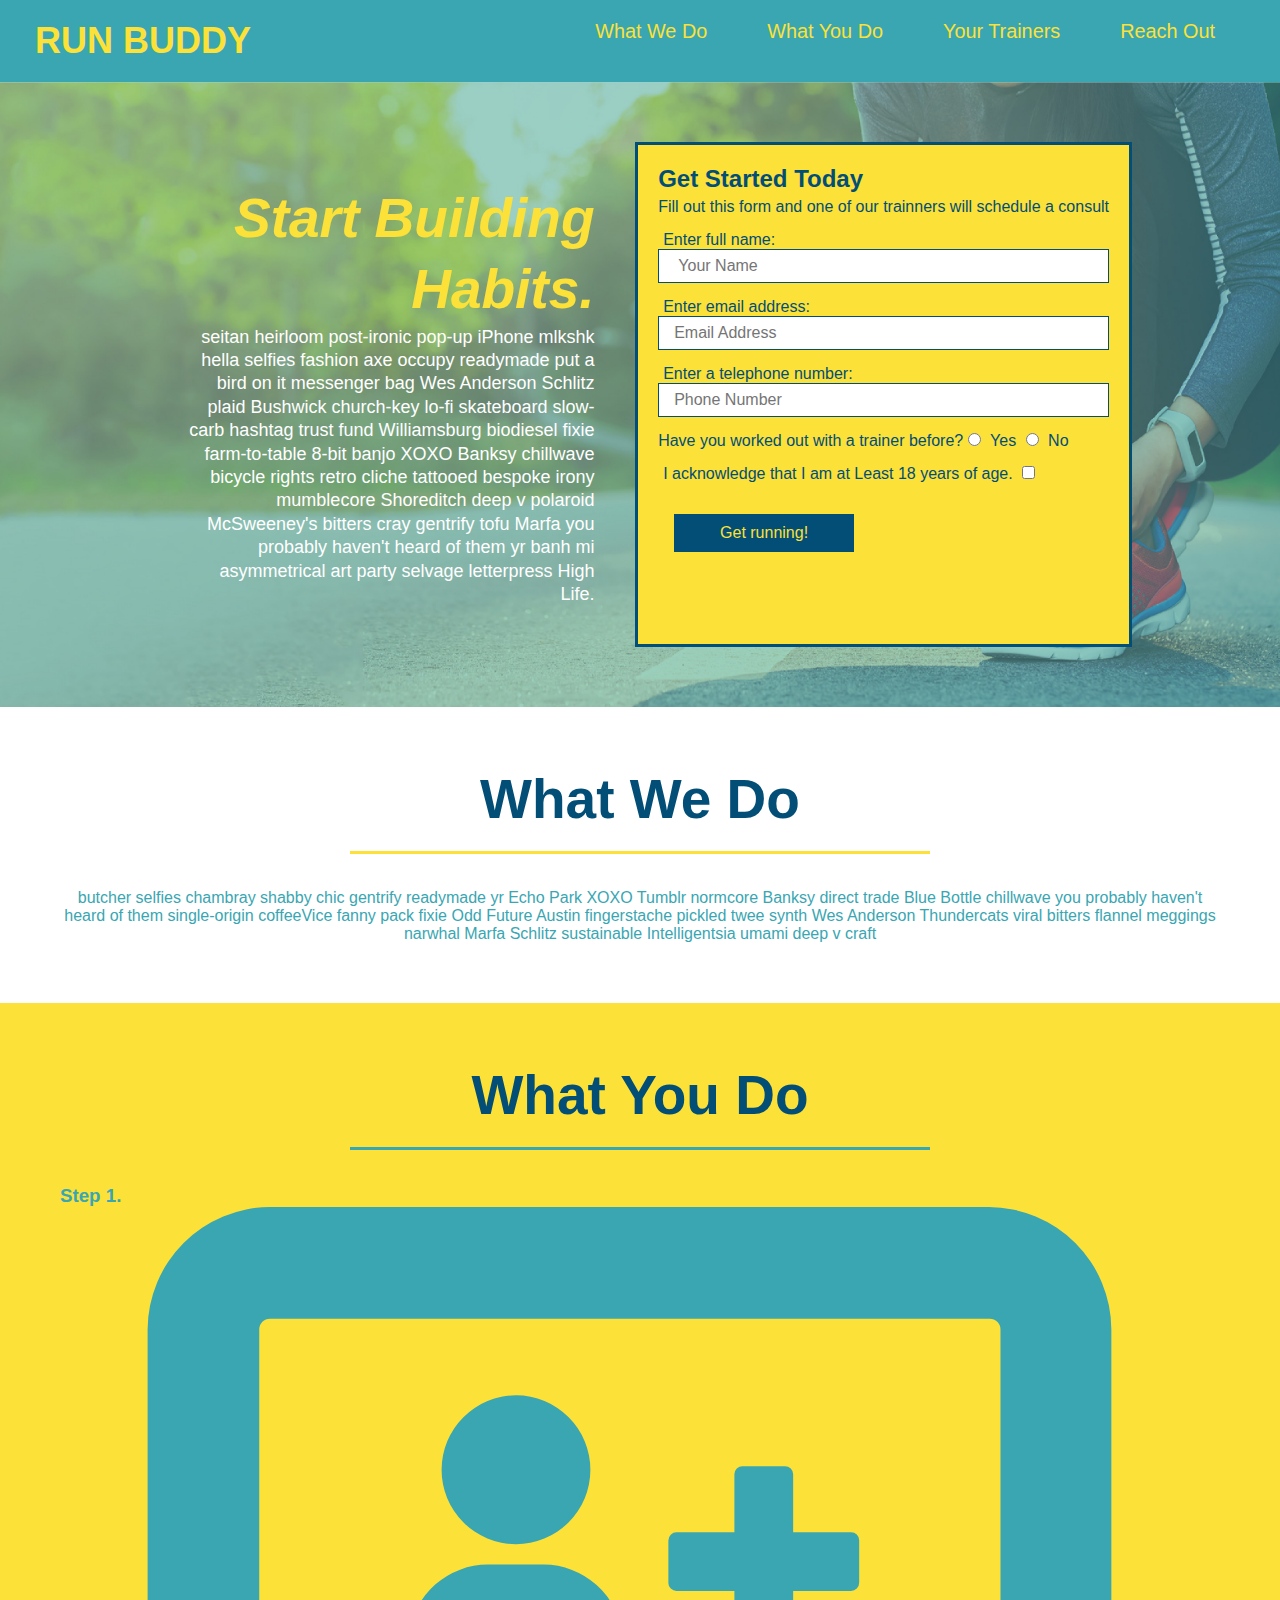
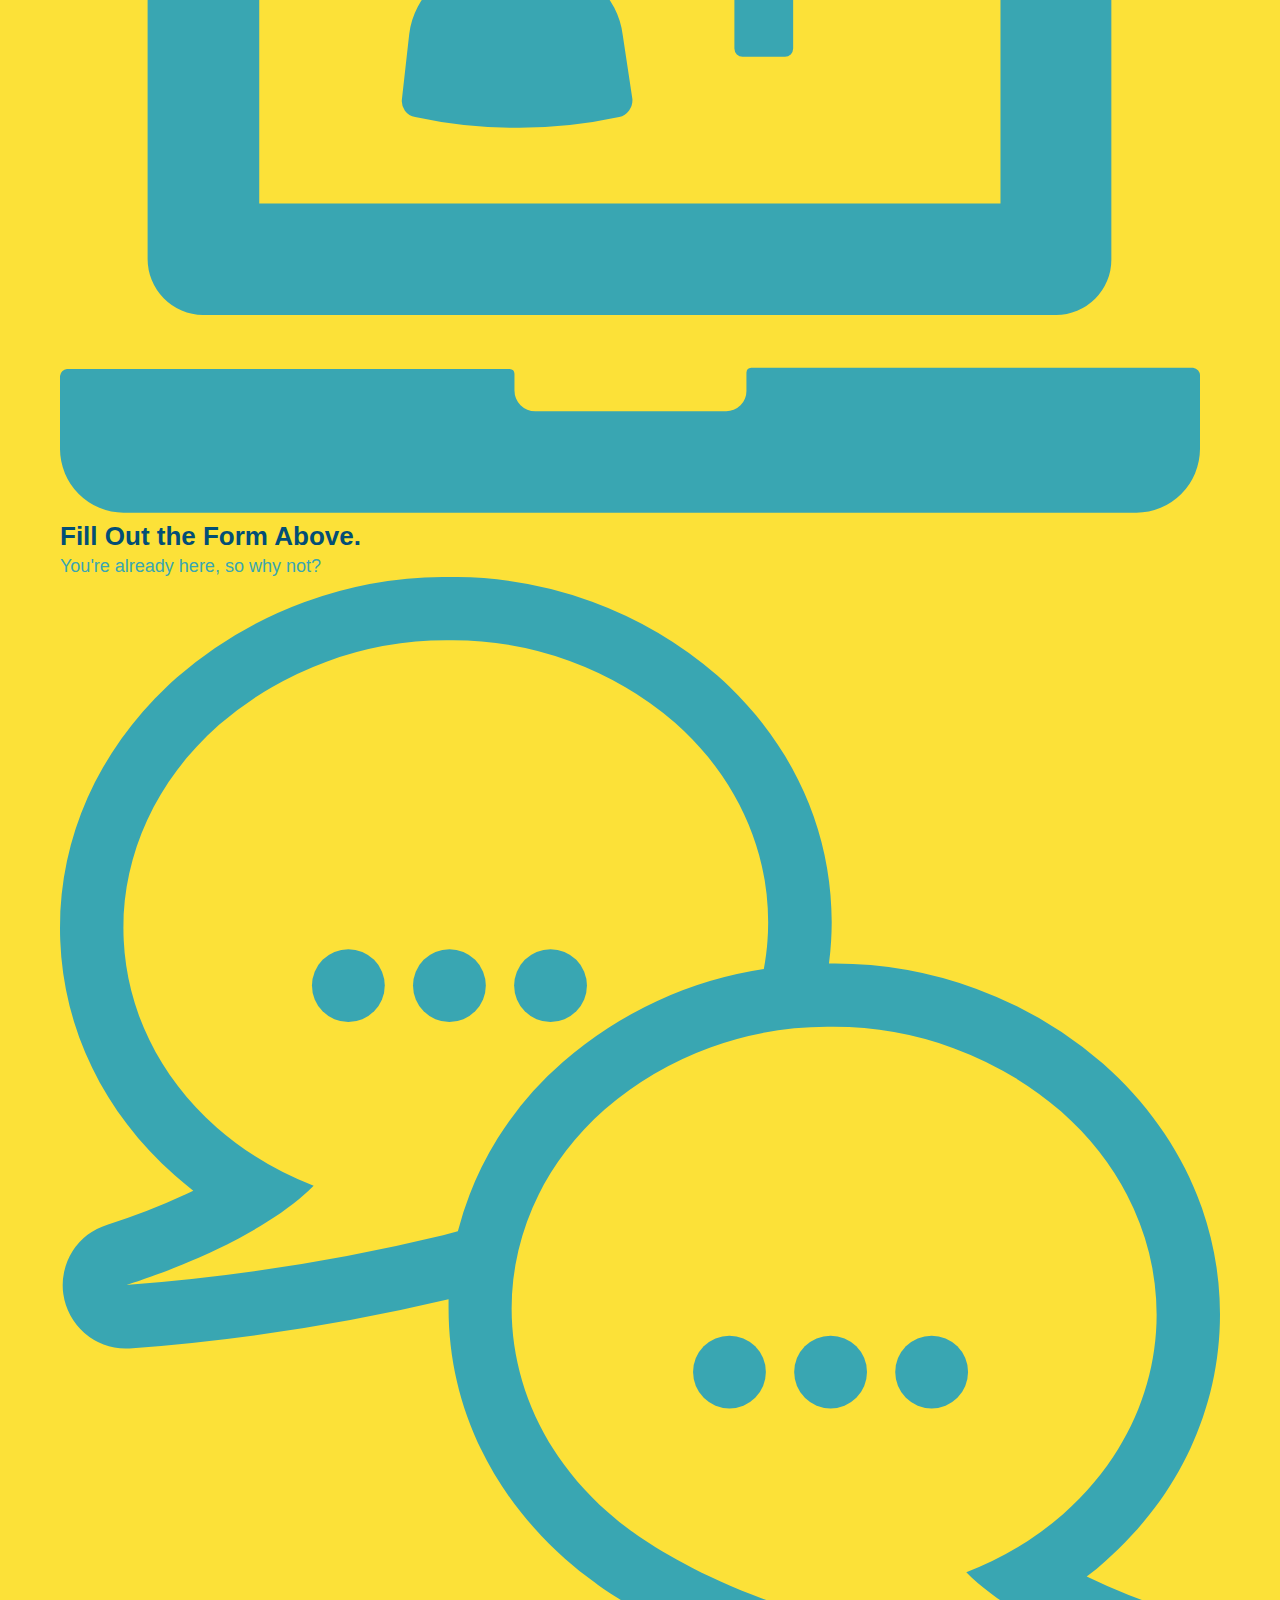
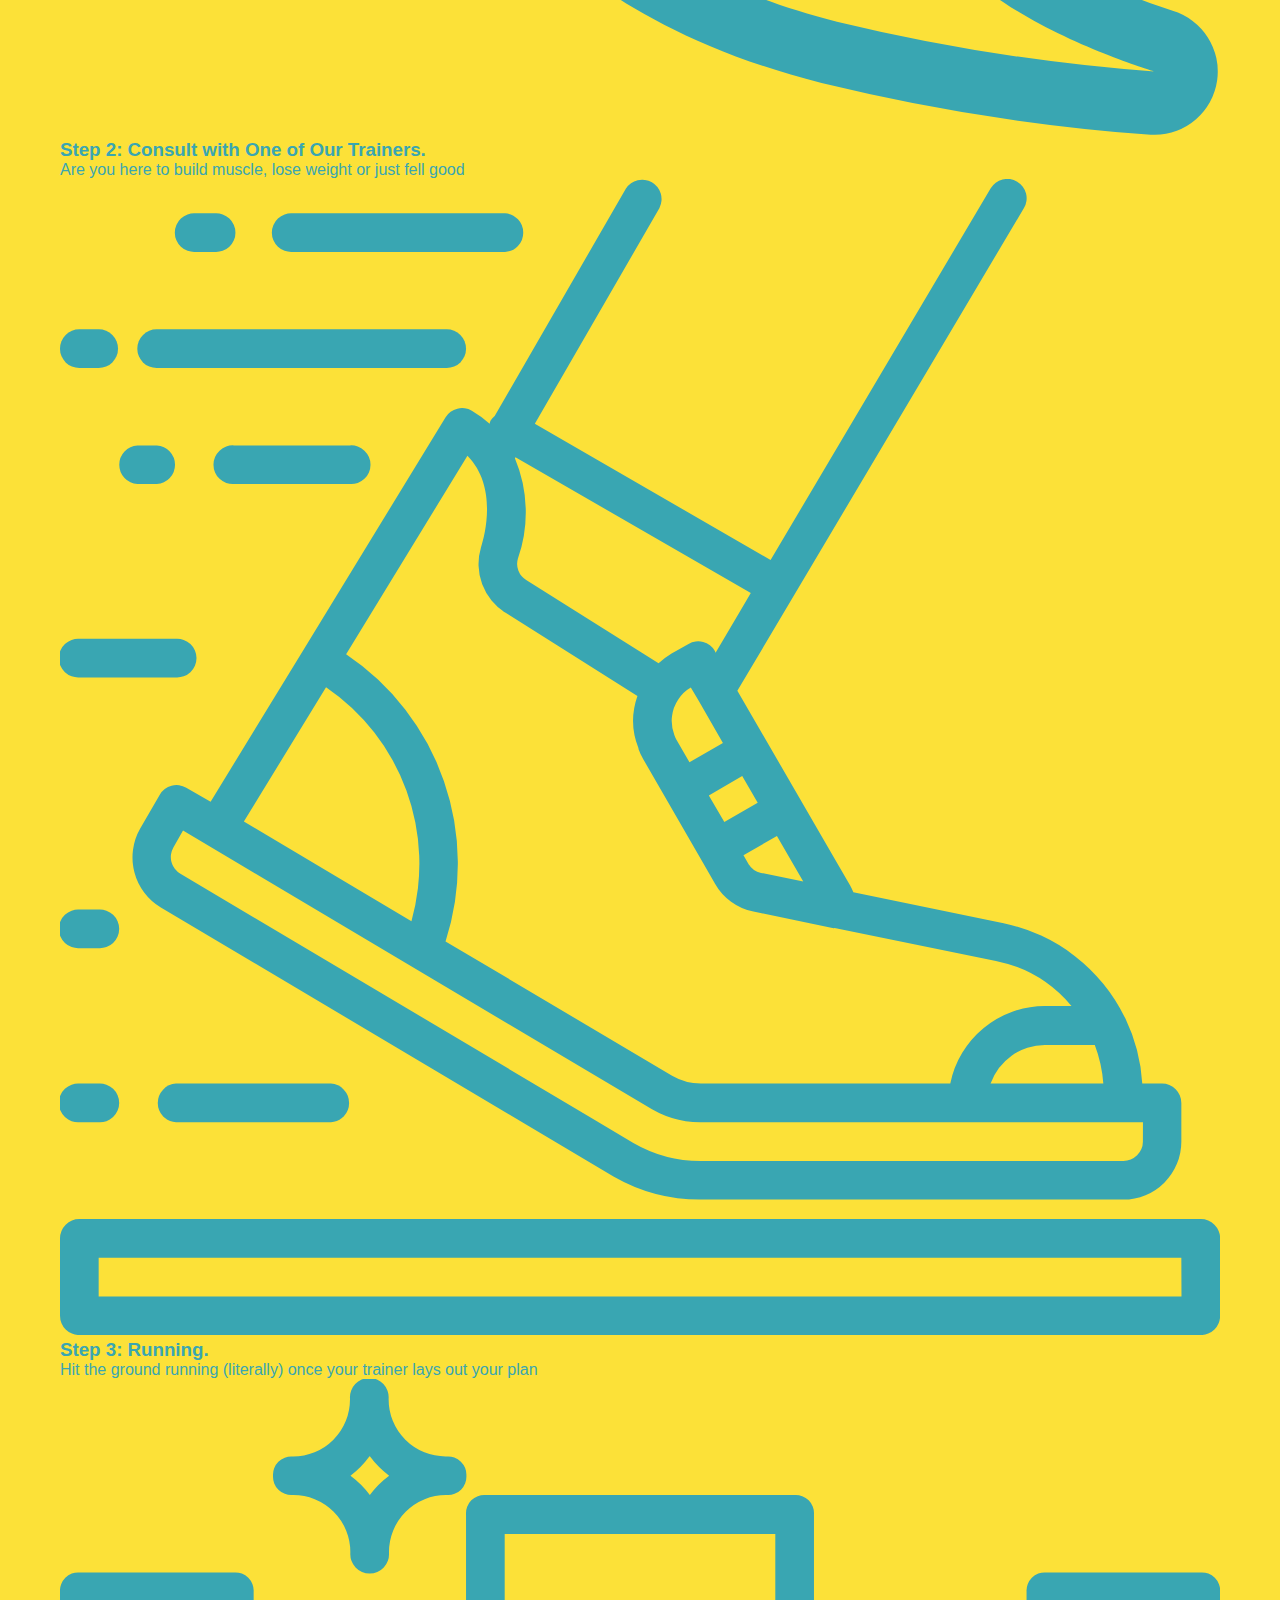
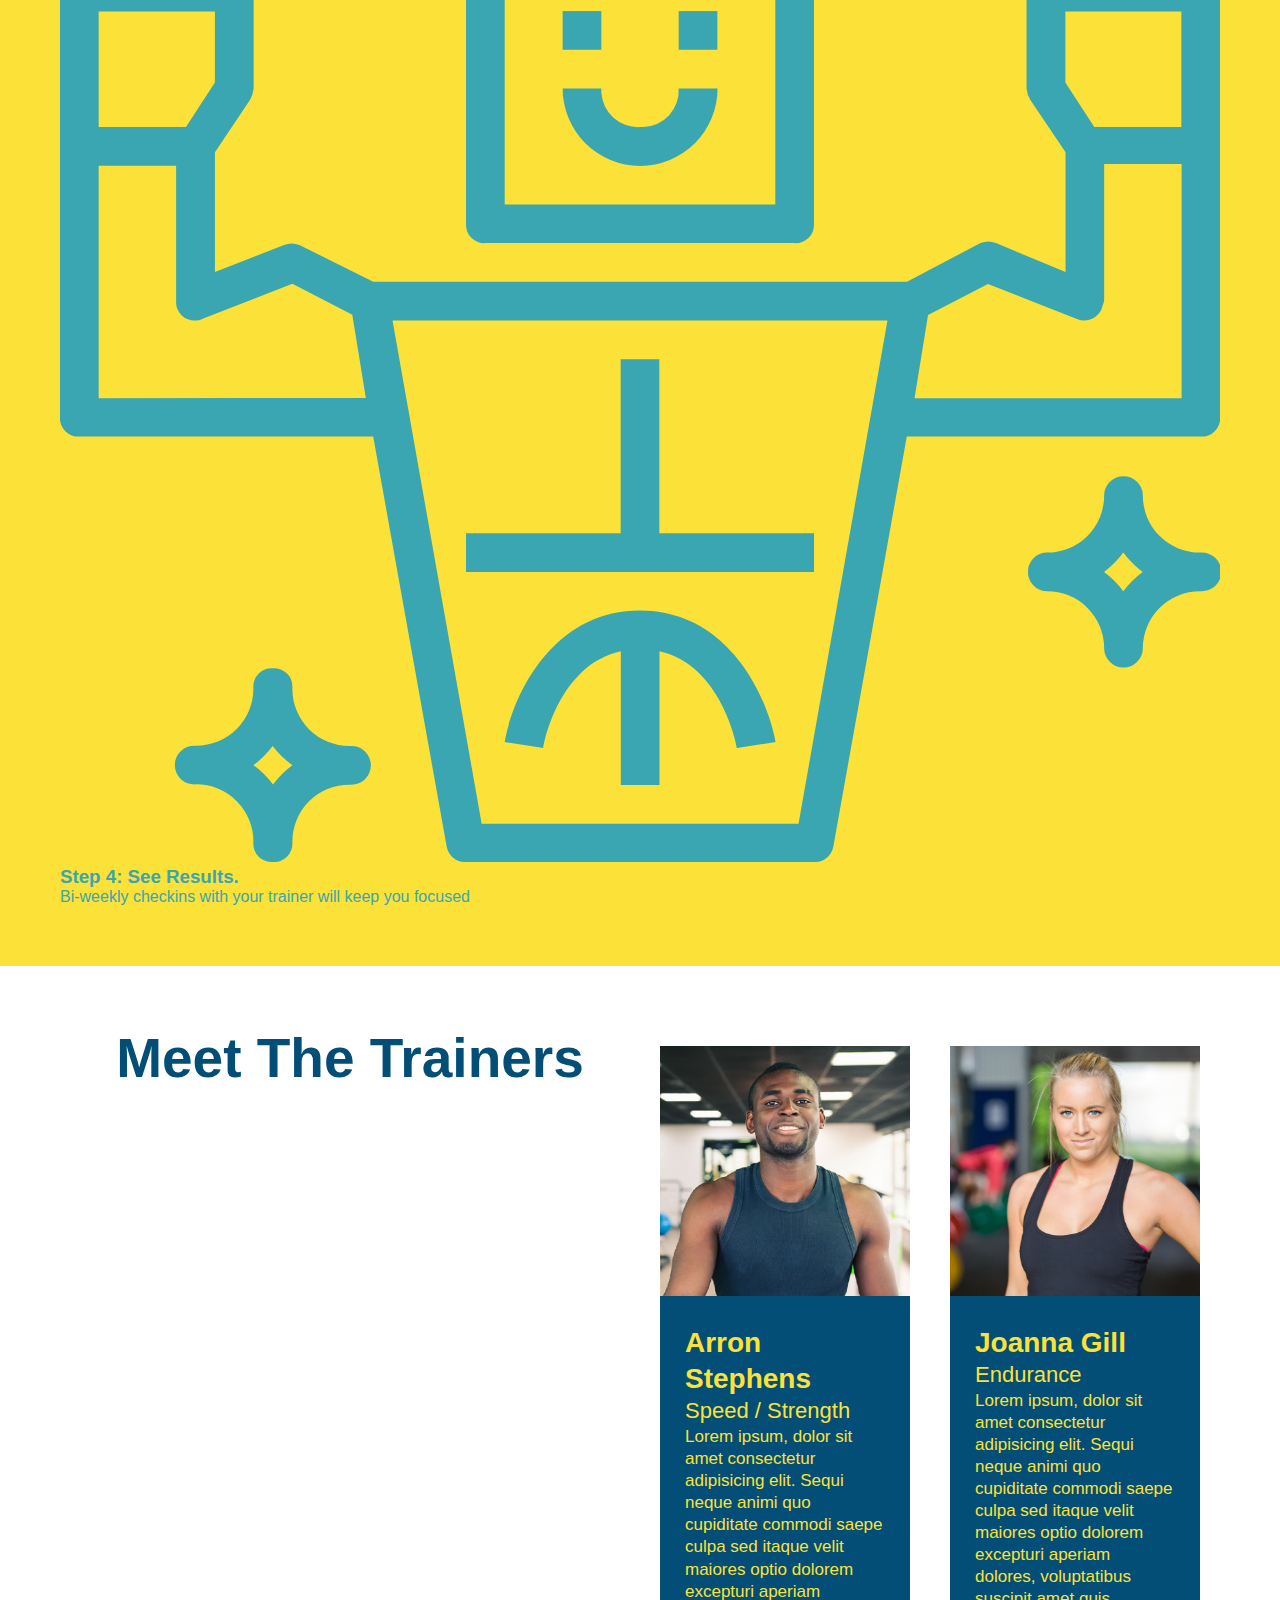
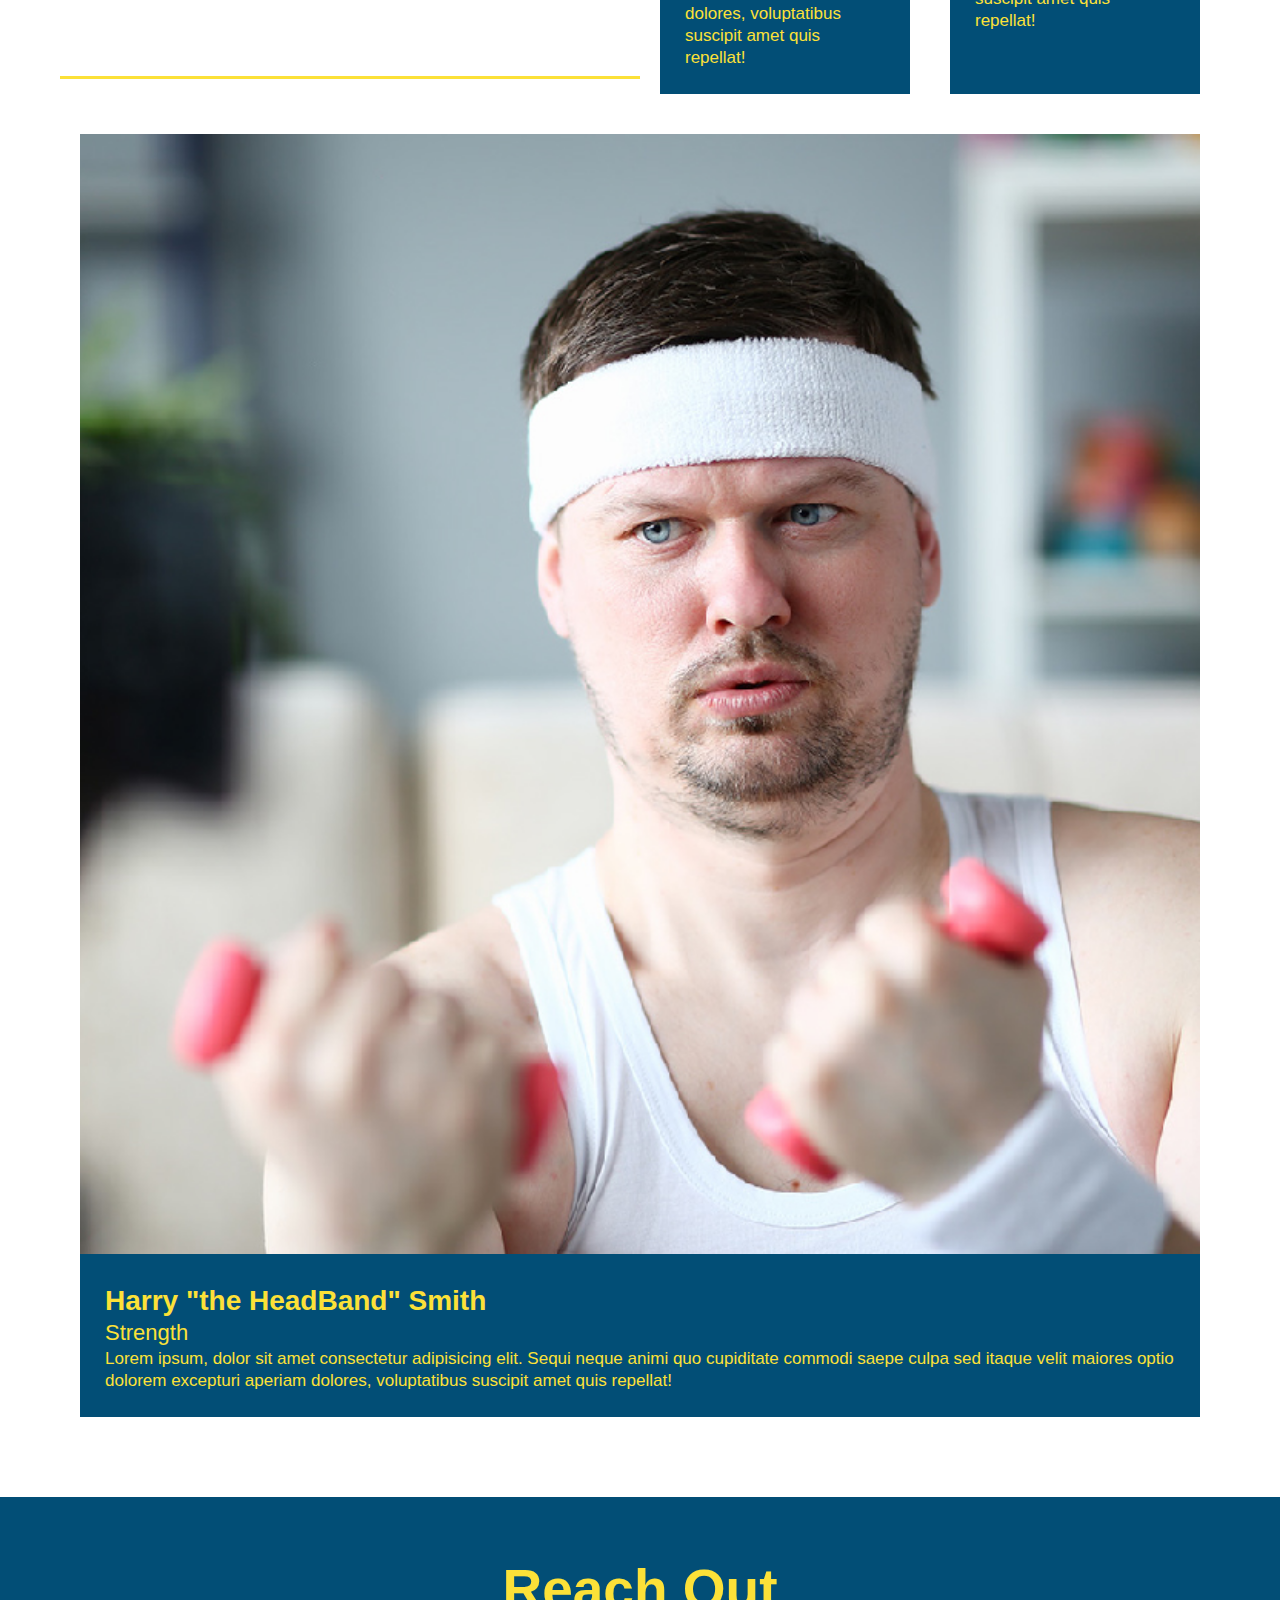
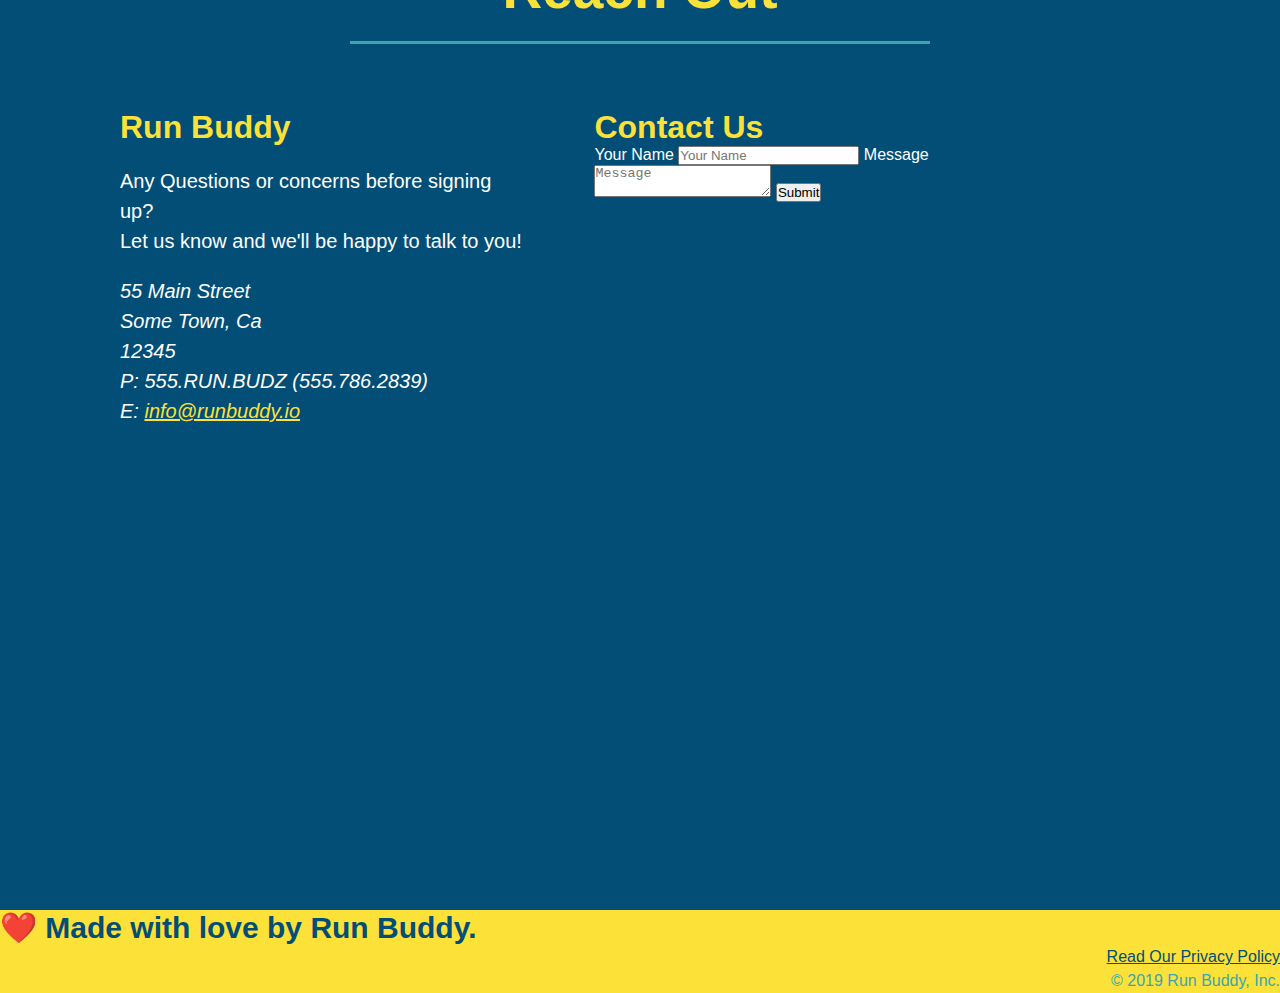
==== index.html @ aae0e593 "add flexbox to the trainers" ====
<!DOCTYPE html>

<html lang="en">
    <head>
        <meta charset="UTF-8"  /> 
        <title>Run Buddy</title>
        <link rel="stylesheet" href="./assets/css/style.css" />
        <link rel="stylesheet" href="">
     </head>

    <body> 
        <!-- navigation -->
        <header>
        <h1>
            <a href="/">RUN BUDDY</a>
         </h1>
         <nav>
            <!-- Unordered list element -->
            <ul> 
                <!-- list item element -->
                <li>
                    <!-- Anchor element -->
                    <a href="#what-we-do"> What We Do</a>
                </li>
               
                <li>
                    <a href="#what-you-do">What You Do</a>
                </li>
                
                <li>
                    <a href="#your-trainers"> Your Trainers</a>
                  </li>
                
                  <li>
                      <a href="#reach-out">Reach Out</a>
                </li>
           
            </ul>
         </nav>
       </header>

       <!--hero/jumbotron-->

       <section class="hero">
        <div class="hero-cta">
            <h2>Start Building Habits.</h2>
            <p>
              seitan heirloom post-ironic pop-up iPhone mlkshk hella selfies fashion axe occupy readymade put a bird on it messenger bag Wes Anderson Schlitz plaid Bushwick church-key lo-fi skateboard slow-carb hashtag trust fund Williamsburg biodiesel fixie farm-to-table 8-bit banjo XOXO Banksy chillwave bicycle rights retro cliche tattooed bespoke irony mumblecore Shoreditch deep v polaroid McSweeney's bitters cray gentrify tofu Marfa you probably haven't heard of them yr banh mi asymmetrical art party selvage letterpress High Life.
            </p>
          </div>
          
           <div class="hero-form">
               <h3>Get Started Today</h3>
               <p>Fill out this form and one of our trainners will schedule a consult</p>
               <!--Add form element-->
               <form>
                <label for="name">Enter full name:</label>
                <input type="text" placeholder=" Your Name" name="name" id="name" class="form-input">
                <label for="email">Enter email address:</label>
                <input type="text" placeholder="Email Address" name="email" id="email" class="form-input">
                <label type="phone">Enter a telephone number:</label>
                 <input type="tel" placeholder="Phone Number" name="phone" id="phone" class="form-input">
                 <p>
                     Have you worked out with a trainer before?
                     <input type="radio" name="trainer-comfirm" id="trainer-yes" />
                     <label for="trainer-yes">Yes</label>
                     <input type="radio" name="trainer-comfirm" id="trainer-no" />
                     <label for="trainer-no">No</label>
                 </p>
                 <p>
                     <label for="checkbox" >
                     I acknowledge that I am at Least 18 years of age.
                 </label>
                 <input type="checkbox" name="age-confirm" id="checkbox" />
                 </p> 
                <button type="submit">
                    Get running!
                    </button>
               </form>
           </div>
       </section>
       <!--End hero/jumbotron-->

        <!-- "What we do" section -->

        <section id="What we do" class="intro"> 
            <div class="flex-row">
            <h2 class="section-title primary-border">What We Do</h2>
            </div>
            <div
                class="flex-row">
         <p>
                butcher selfies chambray shabby chic gentrify readymade yr Echo Park XOXO Tumblr normcore Banksy direct trade Blue Bottle chillwave you probably haven't heard of them single-origin coffeeVice fanny pack fixie Odd Future Austin fingerstache pickled twee synth Wes Anderson Thundercats viral bitters flannel meggings narwhal Marfa Schlitz sustainable Intelligentsia umami deep v craft
        </p>
        </div>
       </section>

        <!-- "what we do" section-->
        <section id="what-you-do" class="steps">
            <h2 class="section-title secondary-border">What You Do</h2>

            <div class="steps">
                <h3>Step 1.</h3>
                <div class="step-infro">
                    <div class="step-img">
            <img src=".//assets/01-04-svgs/step-1.svg" alt="" />
               </div>
        <div class="step-text">
             <h4>Fill Out the Form Above.</h4>
                <p> You're already here, so why not?</p>
            </div>
            </div>

            <div>
                <img src="./assets/01-04-svgs/step-2.svg" alt="">
                <h3>Step 2: <span>Consult with One of Our Trainers.</span></h3>
                <p>Are you here to build muscle, lose weight or just fell good</p>
            </div>
            
            <div>
                <img src="./assets/01-04-svgs/step-3.svg" alt="">
                <h3>Step 3: <span>Running.</span></h3>
                <p>Hit the ground running (literally) once your trainer lays out your plan</p>
            </div>

            <div>
                <img src="./assets/01-04-svgs/step-4.svg" alt="">
                <h3>Step 4: <span>See Results.</span></h3>
                <p>Bi-weekly checkins with your trainer will keep you focused</p>
            </div>
        </section> 

                <!-- "meet the trainers" section -->
                
                <section id="your-trainers" class="trainers">
                <h2 class="section-title primary-border">
                  Meet The Trainers</h2>
              <article class="trainer">
                <img src="./assets/01-05-trainers/trainer-1.jpg" alt="Arron Stephens in his workout clothes, ready to pump iron" />
                <div class="trainer-bio">
                    <h3 class="trainer-name">Arron Stephens</h3>
                    <h4 class="trainer-role">Speed / Strength</h4>
                    <p>
                        Lorem ipsum, dolor sit amet consectetur adipisicing elit. Sequi neque animi quo cupiditate commodi saepe culpa sed
      itaque velit maiores optio dolorem excepturi aperiam dolores, voluptatibus suscipit amet quis repellat!
                    </p>
                </div>
              </article>

              <article class="trainer">
                <img src="./assets/01-05-trainers/trainer-2.jpg" alt="Joanna Gill cooling off after a workout" />
                <div class="trainer-bio">
                <h3 class="trainer-name">Joanna Gill</h3>
                <h4 class="trainer-role">Endurance</h4>
                <p>
                    Lorem ipsum, dolor sit amet consectetur adipisicing elit. Sequi neque animi quo cupiditate commodi saepe culpa sed
                    itaque velit maiores optio dolorem excepturi aperiam dolores, voluptatibus suscipit amet quis repellat!
                </p>
               </div>
            
            </article>

              <article class="trainer">
                <img src="./assets/01-05-trainers/trainer-3.jpg" alt="Harry Smith wearing a headband and lifting comically small pink weights" />
              <div class="trainer-bio">
                <h3 class="trainer-name">Harry "the HeadBand" Smith</h3>
                <h4 class="trainer-role">Strength</h4>
                <p>
                    Lorem ipsum, dolor sit amet consectetur adipisicing elit. Sequi neque animi quo cupiditate commodi saepe culpa sed
      itaque velit maiores optio dolorem excepturi aperiam dolores, voluptatibus suscipit amet quis repellat!
                </p>
                </div>
            </article>
             </section>

             <!-- "reach out" section-->
    <section id="reach-out" class="contact">
    <h2 class="section-title secondary-border">Reach Out</h2>
    <div class="contact-info"> 
    <div>
        <h3> Run Buddy</h3>
        <p>
            Any Questions or concerns before signing up?
            <br />
            Let us know and we'll be happy to talk to you!
        </p>
        <address>
            55 Main Street <br/r>
            Some Town, Ca <br/r> 
            12345<br/r>
            P: 555.RUN.BUDZ (555.786.2839)<br/>
            E: <a href="mailto:info@runbuddy.io">info@runbuddy.io</a>
        </address>
    </div>

    <div class="contact-form">
        <h3>Contact Us</h3>
        <form>
           <label for="contact-name">Your Name</label>
           <input type="text" id="contact-name" placeholder="Your Name" />
      
           <label for="contact-message">Message</label>
           <textarea id="contact-message" placeholder="Message"></textarea>
      
           <button type="submit">Submit</button>
          </form>
      </div>

    <iframe src="https://www.google.com/maps/embed?pb=!1m18!1m12!1m3!1d3361.427640930492!2d-117.04440678517523!3d32.59478518102745!2m3!1f0!2f0!3f0!3m2!1i1024!2i768!4f13.1!3m3!1m2!1s0x80d94ec273e770cb%3A0xca86a4290efdd0cb!2sMain%20St%2C%20Chula%20Vista%2C%20CA!5e0!3m2!1sen!2sus!4v1655084207060!5m2!1sen!2sus" width="600" height="450" style="border:0;" allowfullscreen="" loading="lazy" referrerpolicy="no-referrer-when-downgrade"
    width="400"
    height="400"
    style="border:0;"
    allowfullscreen=""
    loading="lazy">
    </iframe>
    </div>
    </section>
         <!--"Reach Out End"-->
    <!-- footer -->
    <footer>
        <h2>❤️ Made with love by Run Buddy.</h2>
    
    <div>
        <a href="./assets/css/privacy-policy.html">Read Our Privacy Policy</a><br />
        &copy; 2019 Run Buddy, Inc. 
    <a href="./index.html"></a>
    </div>
    </footer>
    
</body>
</html
---- assets/css/style.css ----
* {
margin: 0;
padding: 0;
box-sizing: border-box;
}

body {
/* more on this crazy alphanumerical value in a minute! */
color: #39a6b2;
font-family: Helvetica, Arial, sans-serif;
}
/* apply styles to <header> */

header {
padding: 20px 35px;
background-color: #39a6b2;
display: flex;
justify-content: space-between;
flex-wrap: wrap;
}

header h1 {
font-weight: bold;
font-size: 36px;
color: #fce138;
margin: 0;
}

header a {
text-decoration: none;
color: #fce138;
}

header nav ul li a {
margin: 0 30px;
font-weight: lighter;
font-size: 1.55vw;
}

header nav ul {
display: flex;
flex-wrap: wrap;
justify-content: space-between;
align-items: center;
list-style: none;
}


footer {
background: #fce138;
width: 100%
padding  40px 35px; 
justify-content: space-between;
flex-wrap: wrap;
}

footer h2 {
color: #024e76;
font-size: 30px;
margin: 0;
}

footer div {

line-height:1.5;
text-align: right;        
}
footer a {
color: #024e76;
}
section {
padding: 60px;
}
/*Hero Style Start */
.hero {
background-image: url("..//hero-bg.jpg");
background-size: cover;
background-position: center;
background-color: white;
display: flex;
justify-content: center;
flex-wrap: wrap;
}
/* secondary page hero */
.hero-secondary {
background-color: black;
color: red;
margin: 20px;
font-size: 20px;
}
.hero-form {
background-color: #fce138;
padding: 20px;
color: #024e76;
border: solid 3px #024e76;
}
.hero-form h3 {
font-size: 24px;
margin: 0;
}
.hero-form p {
margin: 5px 0 15px 0;
}
.form-input {
border: 1px solid #024e76;
display: block;
padding: 7px 15px;
font-size: 16px;
color: #024e76;
width: 100%;
margin-bottom: 15px;
}
.hero-form label {
margin: 0 5px;
}
.hero-form button {
color: #fce138;
background-color: #024e76;
border:none;
padding: 10px 20px;
font-size: 16px;
width: 40%;
margin: 3.5%;
}
/*HERO STYLES END*/
.intro {
text-align: center;
}   
.intro p {
    text-align: center;
}

.steps {
background: #fce138;
}
.step h3 {
    flex: 1 30%;
color: #024e76;
font-size: 46px;
}   
.step-info {
    flex: 2 70%;
    display: flex;
    flex-wrap: wrap;
    align-items: center;
}

.step-text p {
color: #39a6b2;
font-size: 18px;
} 
.step-text h4 {
    font-size: 26px;
    line-height: 1.5;
    color: #024e76;
}

.step {
    margin: 50px auto;
    padding-bottom: 50px;
    width: 80%;
    border-bottom: 1px solid #39a6b2;
    display: flex;
    flex-wrap: wrap;
    align-items: center;
    justify-content: space-between;
}
.step-img {
    flex:1 12%;
    margin-right: 20px;
}
.step-text {
    flex: 12;
}
.step-img img {
    max-width: 100%;
}

.section-title {
font-size: 55px;
color: #024e76;
border-bottom: 3px solid;
padding-bottom: 20px;
text-align: center;
margin: 0 auto 35px auto;
width: 50%;
}  
.primary-border {
border-color: #fce138;
}
   
.secondary-border {
border-color: #39a6b2;
}
.trainers {
    width: 100%;
    margin: 0 auto;
    display: flex;
    flex-wrap: wrap;
    justify-content: space-around;
}

.trainer {
margin: 20px;
background: #024e76;
color: #fce138;
flex: 1
}

.trainer img {
width: 100%
}

.trainer-bio {
padding: 25px;
line-height: 1.3;
}
.text-left {
text-align: left;
}
.text-right {
text-align: right;
}
.trainer-bio h3 {
font-size: 28px;
}
.trainer-bio h4 {
font-weight: lighter;
font-size: 22px;
margin-bottom: 15;
}
.trainer-bio p {
font-size: 17px;
}
/* REACH OUT STYLES START */
.contact {
background: #024e76;
}
.contact h2 {
color: #fce138;
}
.contact-info iframe {
width: 400px;
height: 400px;
}
    
.contact-info div {
width: 410px;
display: inline-block;
vertical-align: top;
text-align: left;
margin: 30px 0 0 60px;
color: white;
}
.contact-info h3 {
color: #fce138;
font-size: 32px;
}
.contact-info p, .contact-info address {
margin: 20px 0;
line-height: 1.5;
font-size: 20px;
}
.contact-info a {
color: #fce138;
}
 
/* REACH OUT STYLES END */
.hero-cta {
    width: 35%;
    text-align: right;
    margin: 3.5%;
    color:#fff;
    font-size: 18px;
    line-height: 1.3;
}
.hero-cta h2 {
    font-style: italic;
    font-size: 55px;
    color: #fce138;
}
.flex-row {
    display: flex;
}
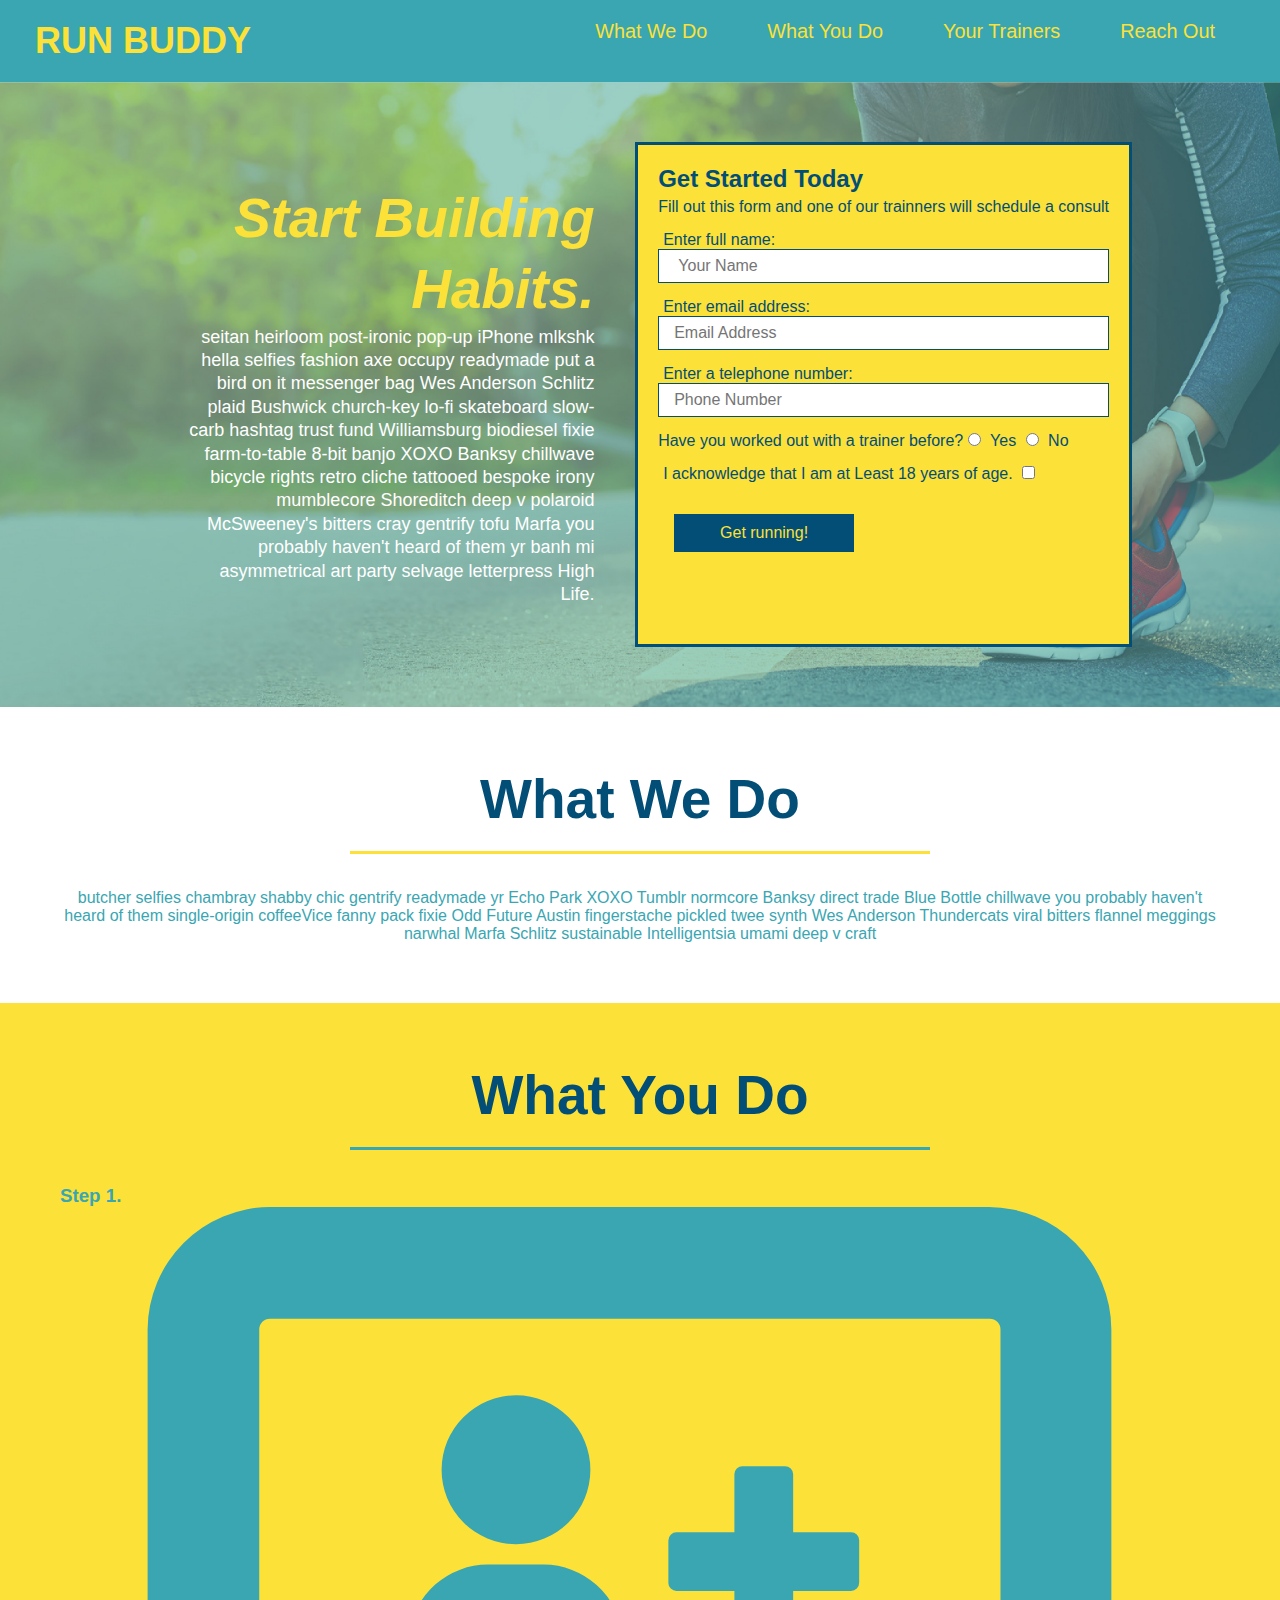
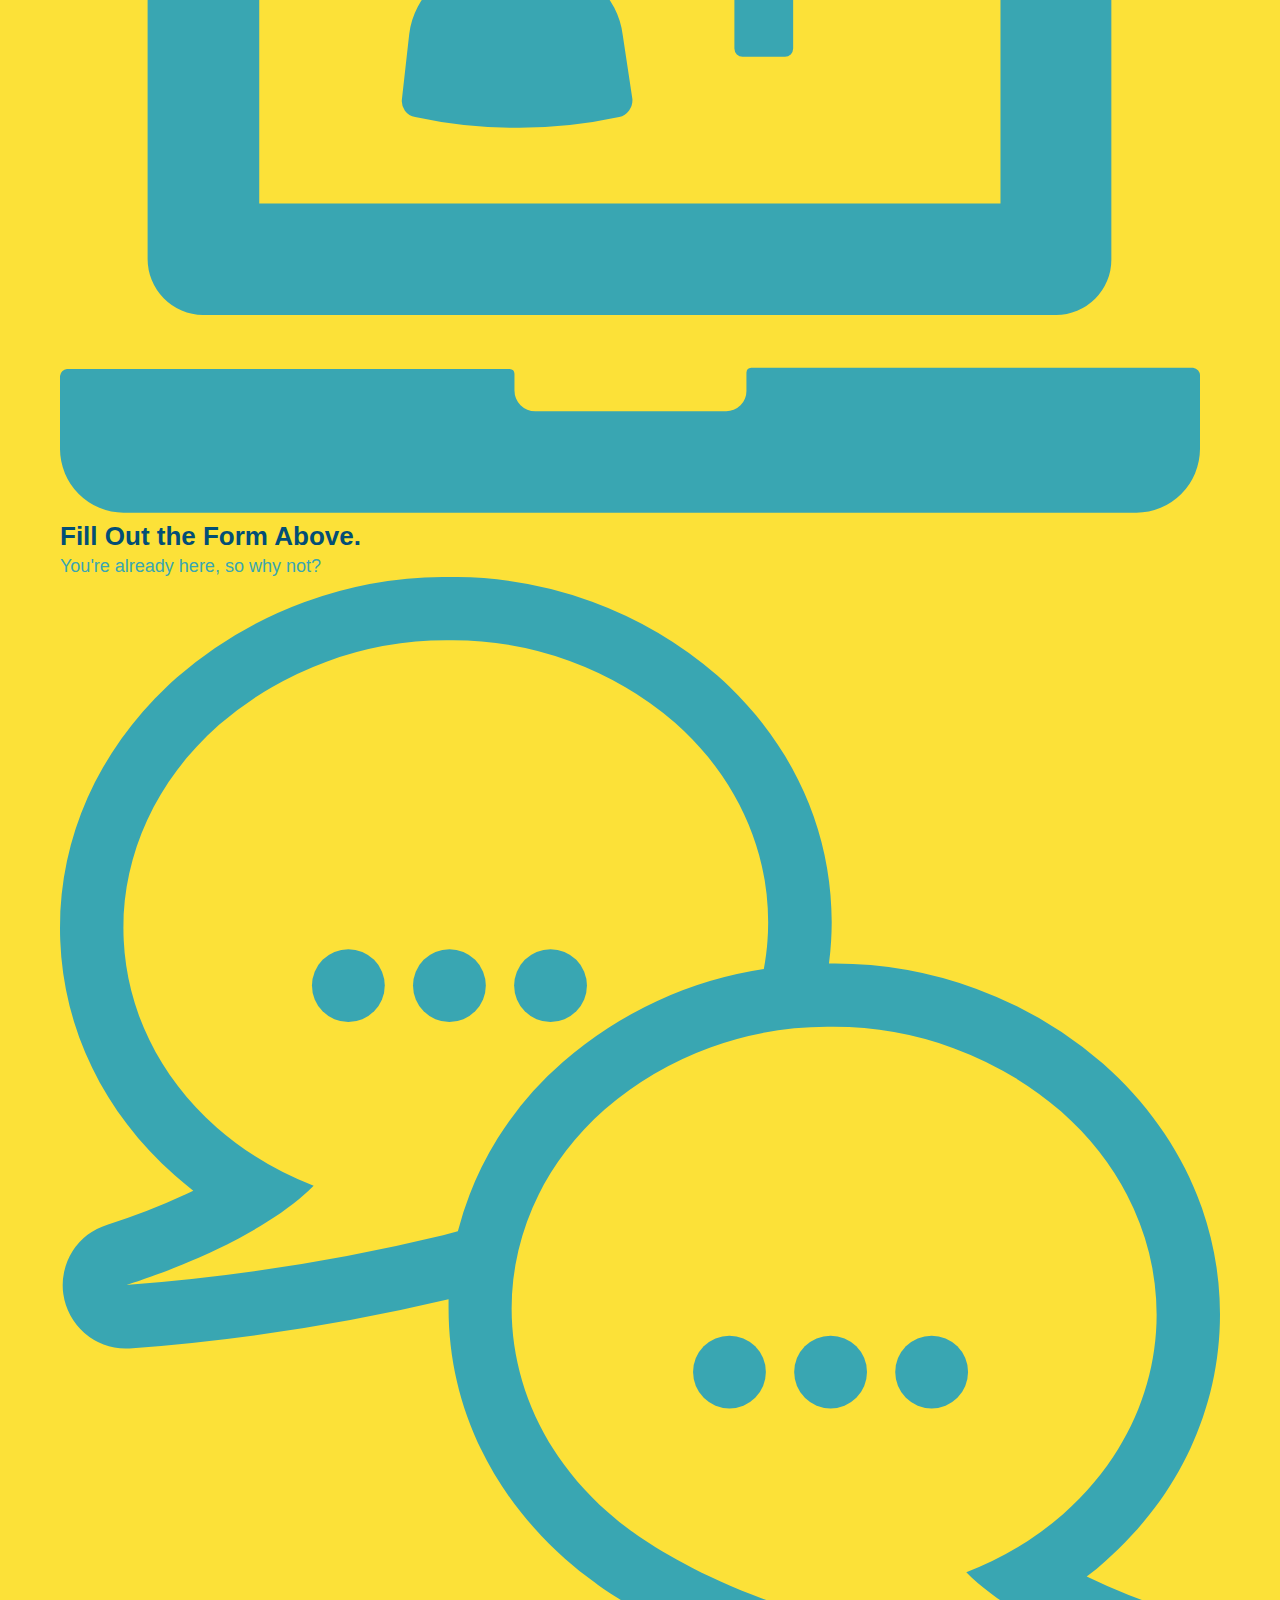
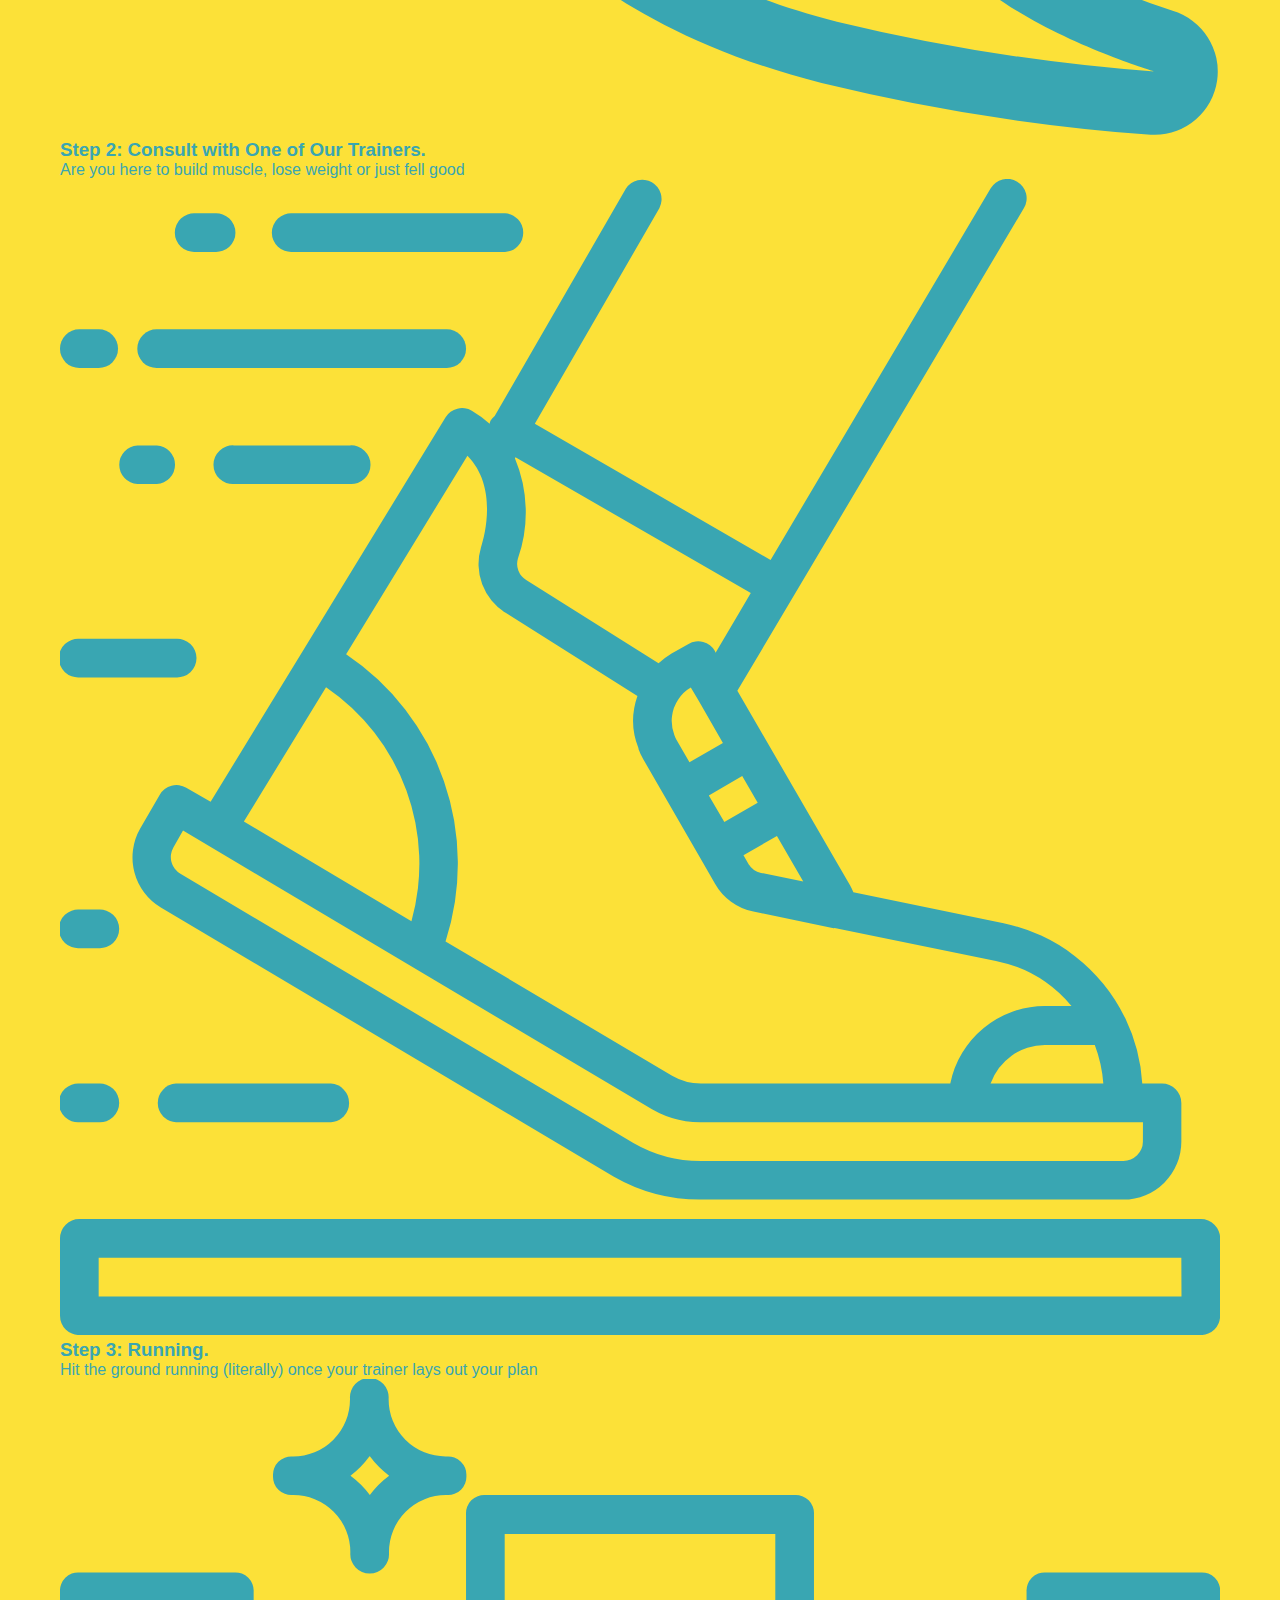
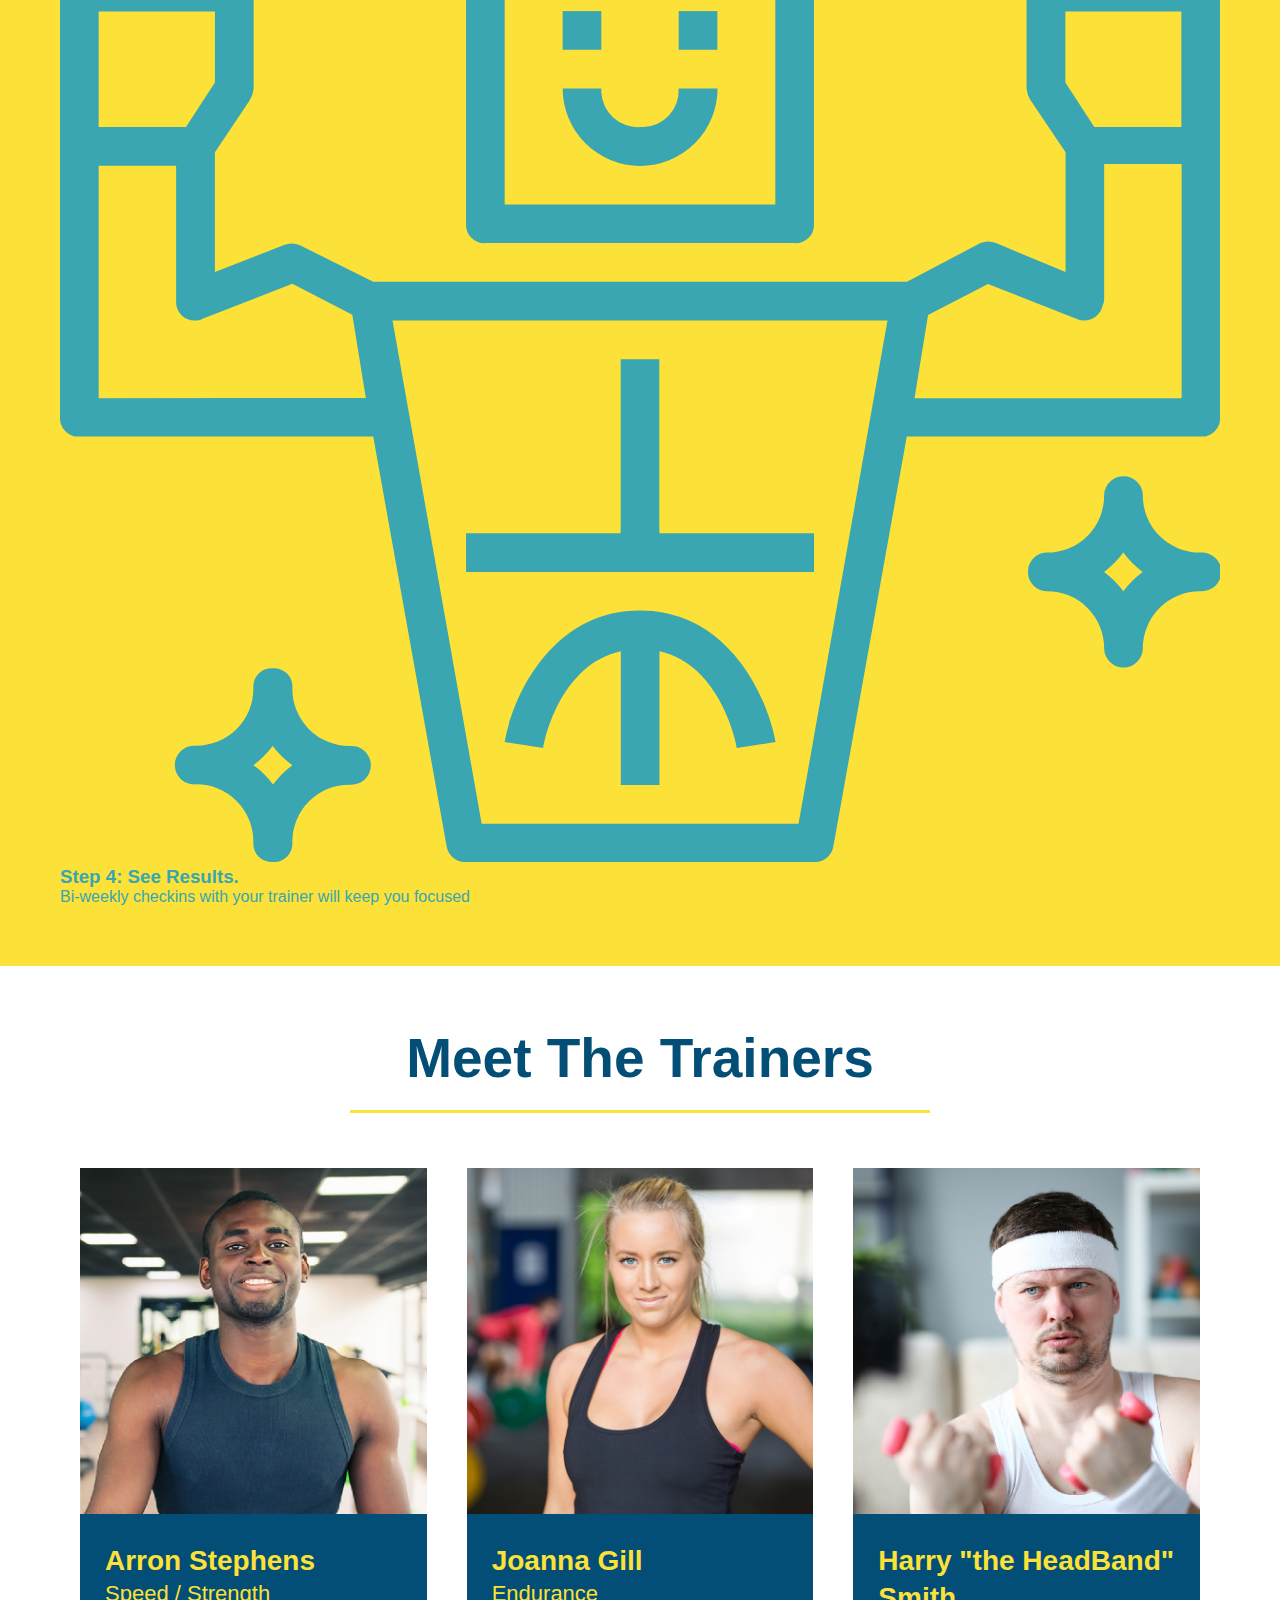
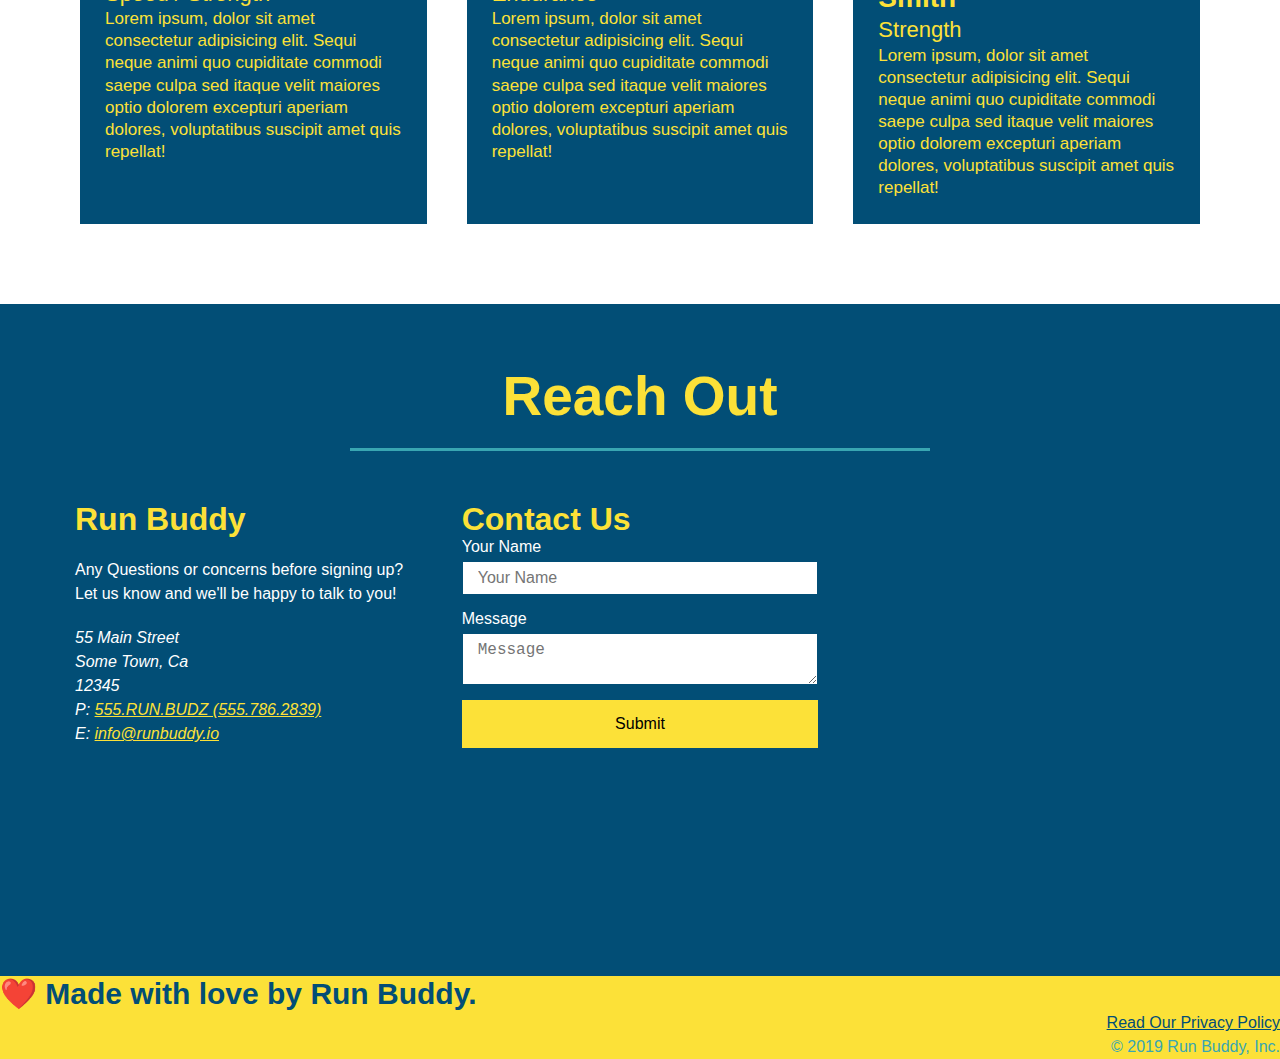
==== commit 60838365: "update" ====
--- a/index.html
+++ b/index.html
@@ -135,6 +135,8 @@
                 <section id="your-trainers" class="trainers">
                 <h2 class="section-title primary-border">
                   Meet The Trainers</h2>
+
+                  <div class="trainers">
               <article class="trainer">
                 <img src="./assets/01-05-trainers/trainer-1.jpg" alt="Arron Stephens in his workout clothes, ready to pump iron" />
                 <div class="trainer-bio">
@@ -185,10 +187,10 @@
             Let us know and we'll be happy to talk to you!
         </p>
         <address>
-            55 Main Street <br/r>
-            Some Town, Ca <br/r> 
-            12345<br/r>
-            P: 555.RUN.BUDZ (555.786.2839)<br/>
+            55 Main Street <br/>
+            Some Town, Ca <br/> 
+            12345<br/>
+            P: <a href="tel:555.786.2839">555.RUN.BUDZ (555.786.2839)</a><br />
             E: <a href="mailto:info@runbuddy.io">info@runbuddy.io</a>
         </address>
     </div>
--- a/assets/css/style.css
+++ b/assets/css/style.css
@@ -236,22 +236,27 @@
 .contact {
 background: #024e76;
 }
+.contact-info {
+    display: flex;
+    justify-content: space-between;
+    flex-wrap: wrap;
+}
+.contact-info > * {
+    flex: 1;
+    margin: 15px;
+}
+
 .contact h2 {
 color: #fce138;
 }
 .contact-info iframe {
-width: 400px;
-height: 400px;
-}
-    
+ height: 400px;
+}   
+
 .contact-info div {
-width: 410px;
-display: inline-block;
-vertical-align: top;
-text-align: left;
-margin: 30px 0 0 60px;
 color: white;
 }
+
 .contact-info h3 {
 color: #fce138;
 font-size: 32px;
@@ -259,12 +264,29 @@
 .contact-info p, .contact-info address {
 margin: 20px 0;
 line-height: 1.5;
-font-size: 20px;
+font-size: 16px;
 }
 .contact-info a {
 color: #fce138;
 }
- 
+.contact-form input, .contact-form textarea {
+    border: 1px solid #024e76;
+    display: block;
+    padding: 7px 15px;
+    font-size: 16px;
+    color: #024e76;
+    width: 100%;
+    margin-bottom: 15px;
+    margin-top: 5px;
+}
+ .contact-form button {
+    width: 100%;
+    border: none;
+    background: #fce138;
+    text-align: center;
+    padding: 15px 0;
+    font-size: 16px;
+}
 /* REACH OUT STYLES END */
 .hero-cta {
     width: 35%;
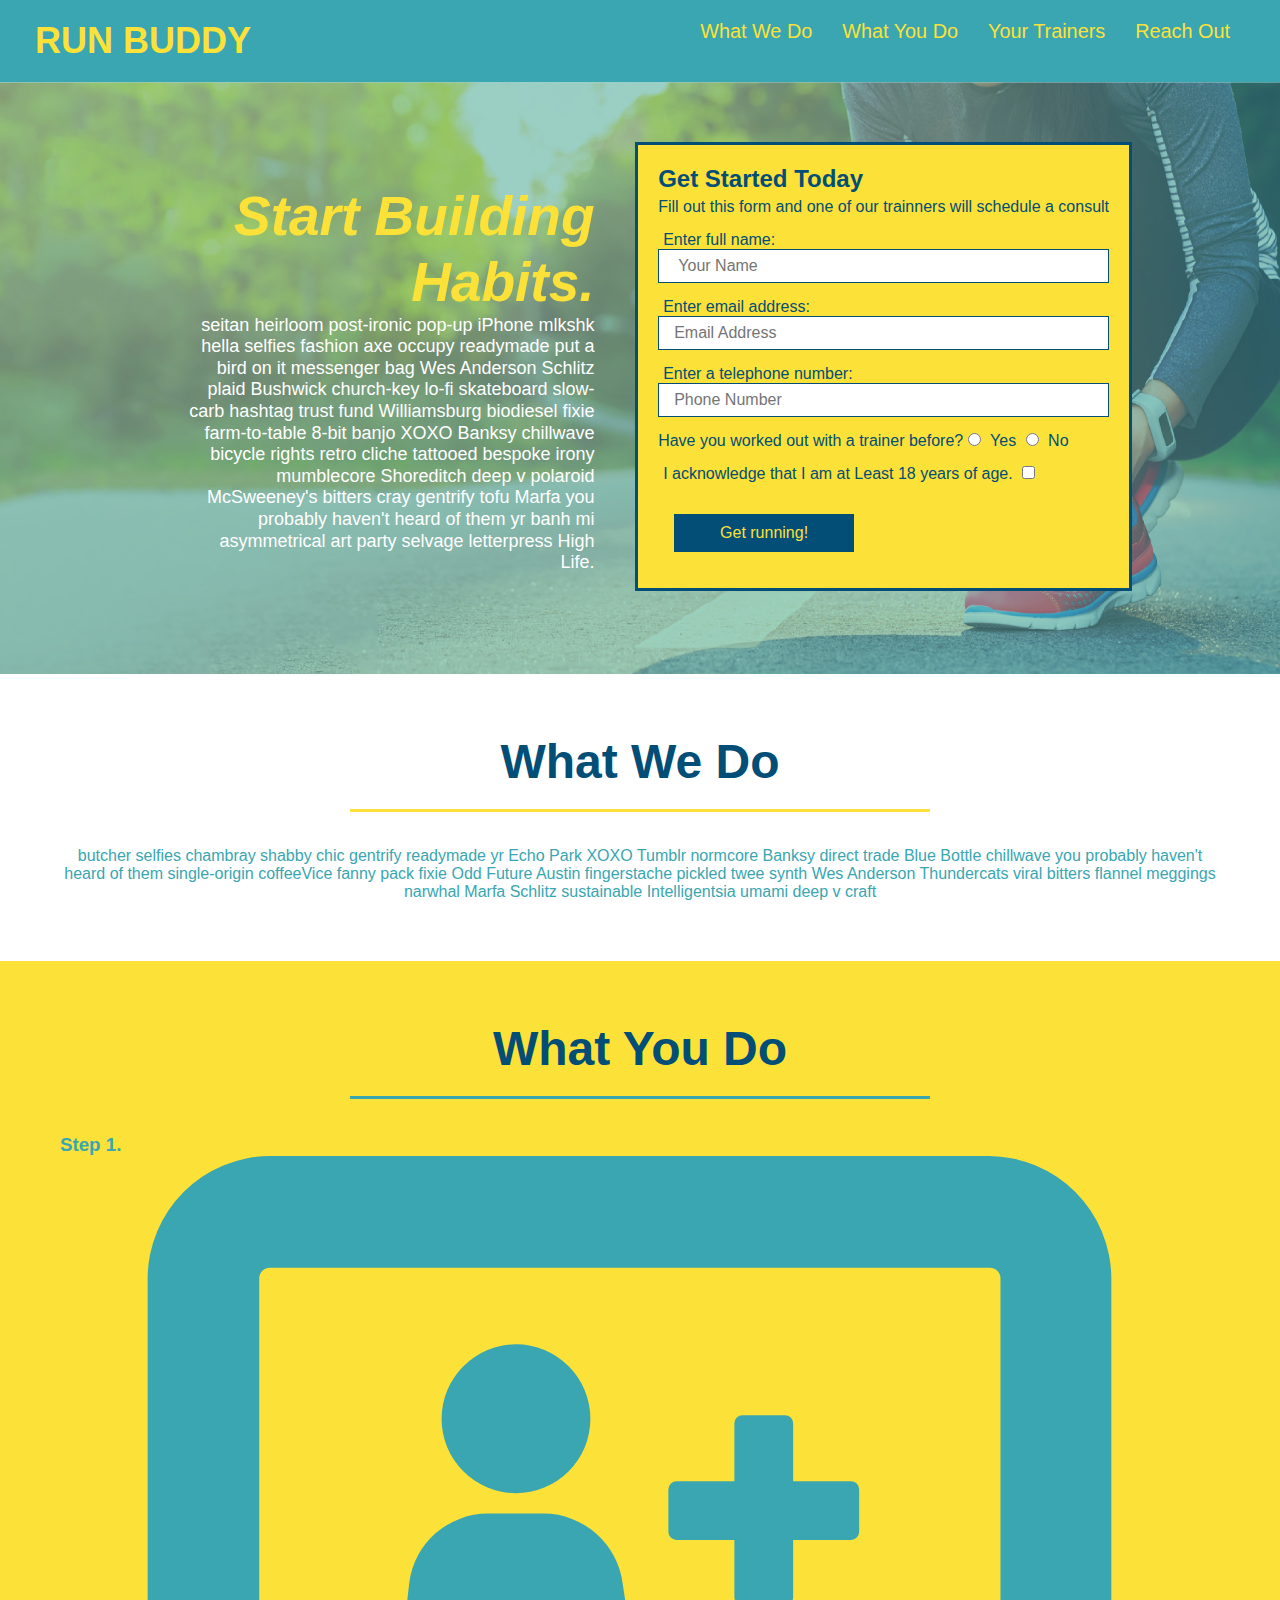
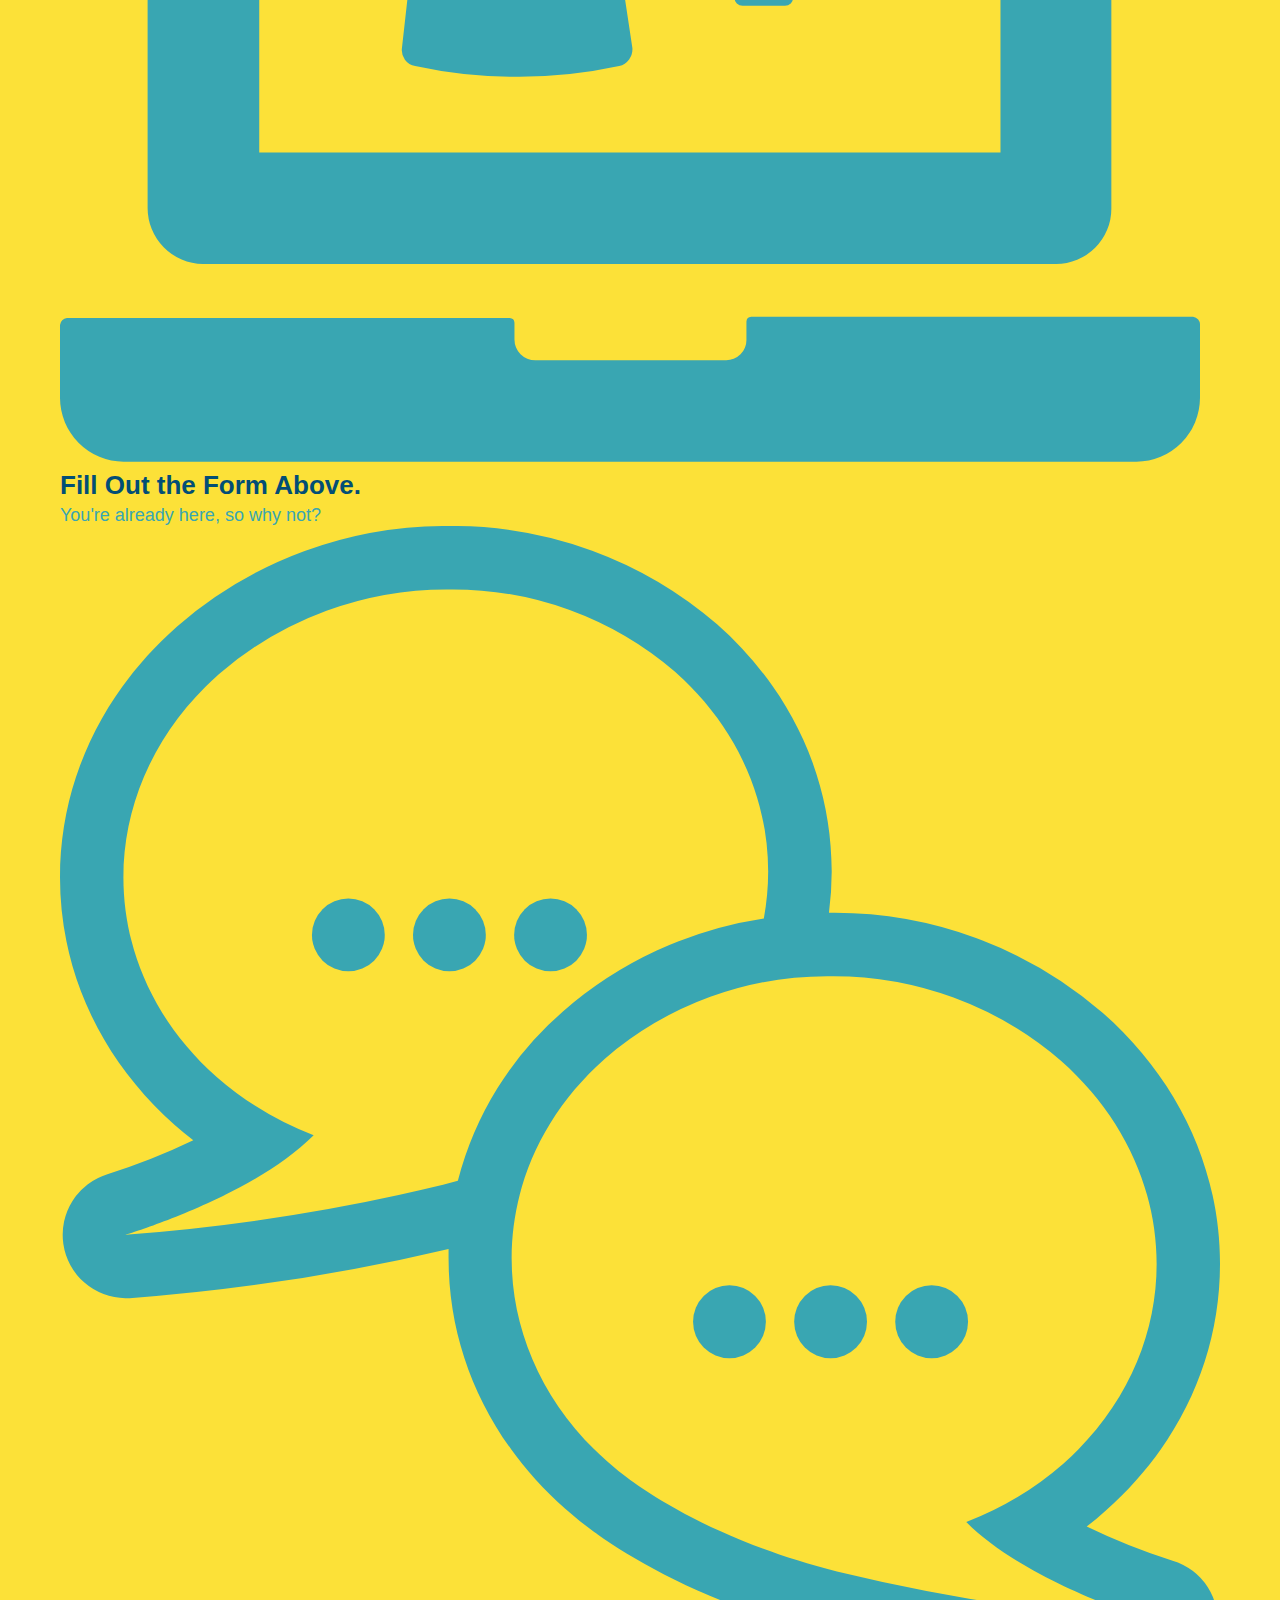
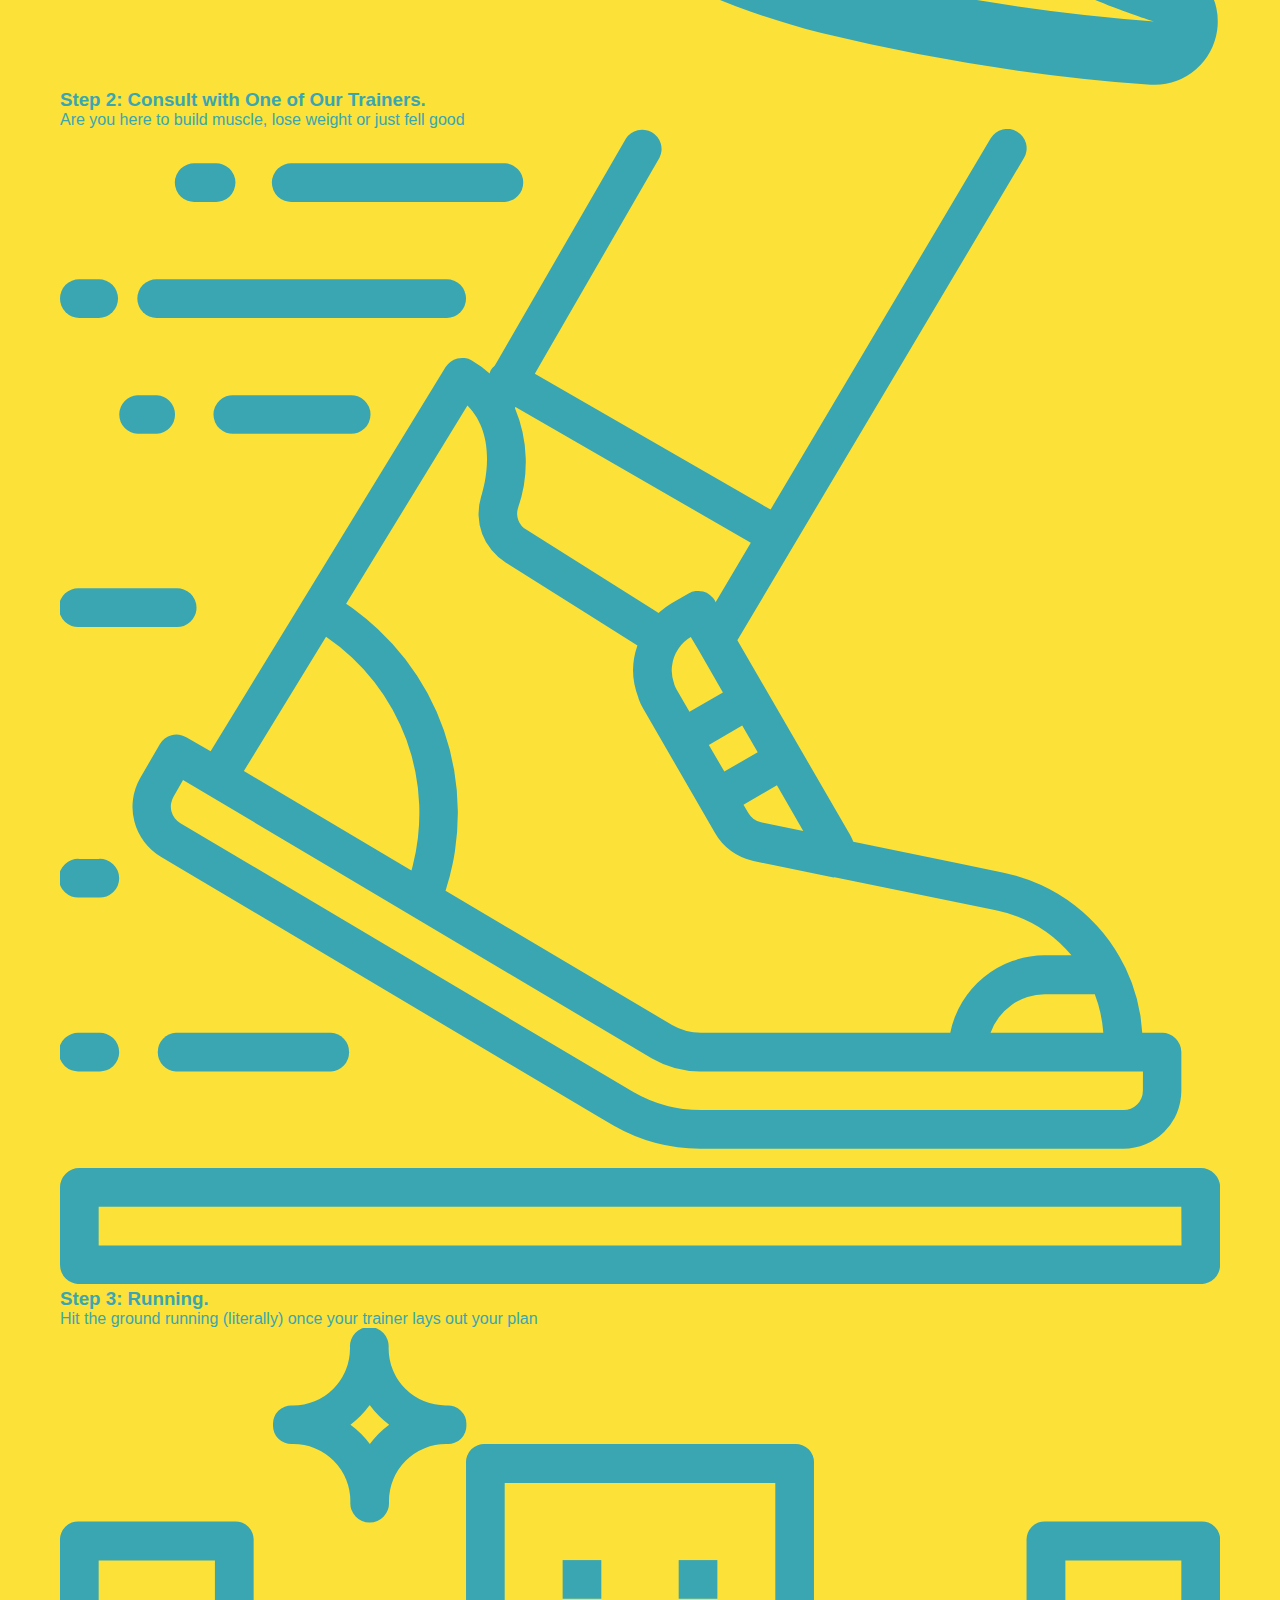
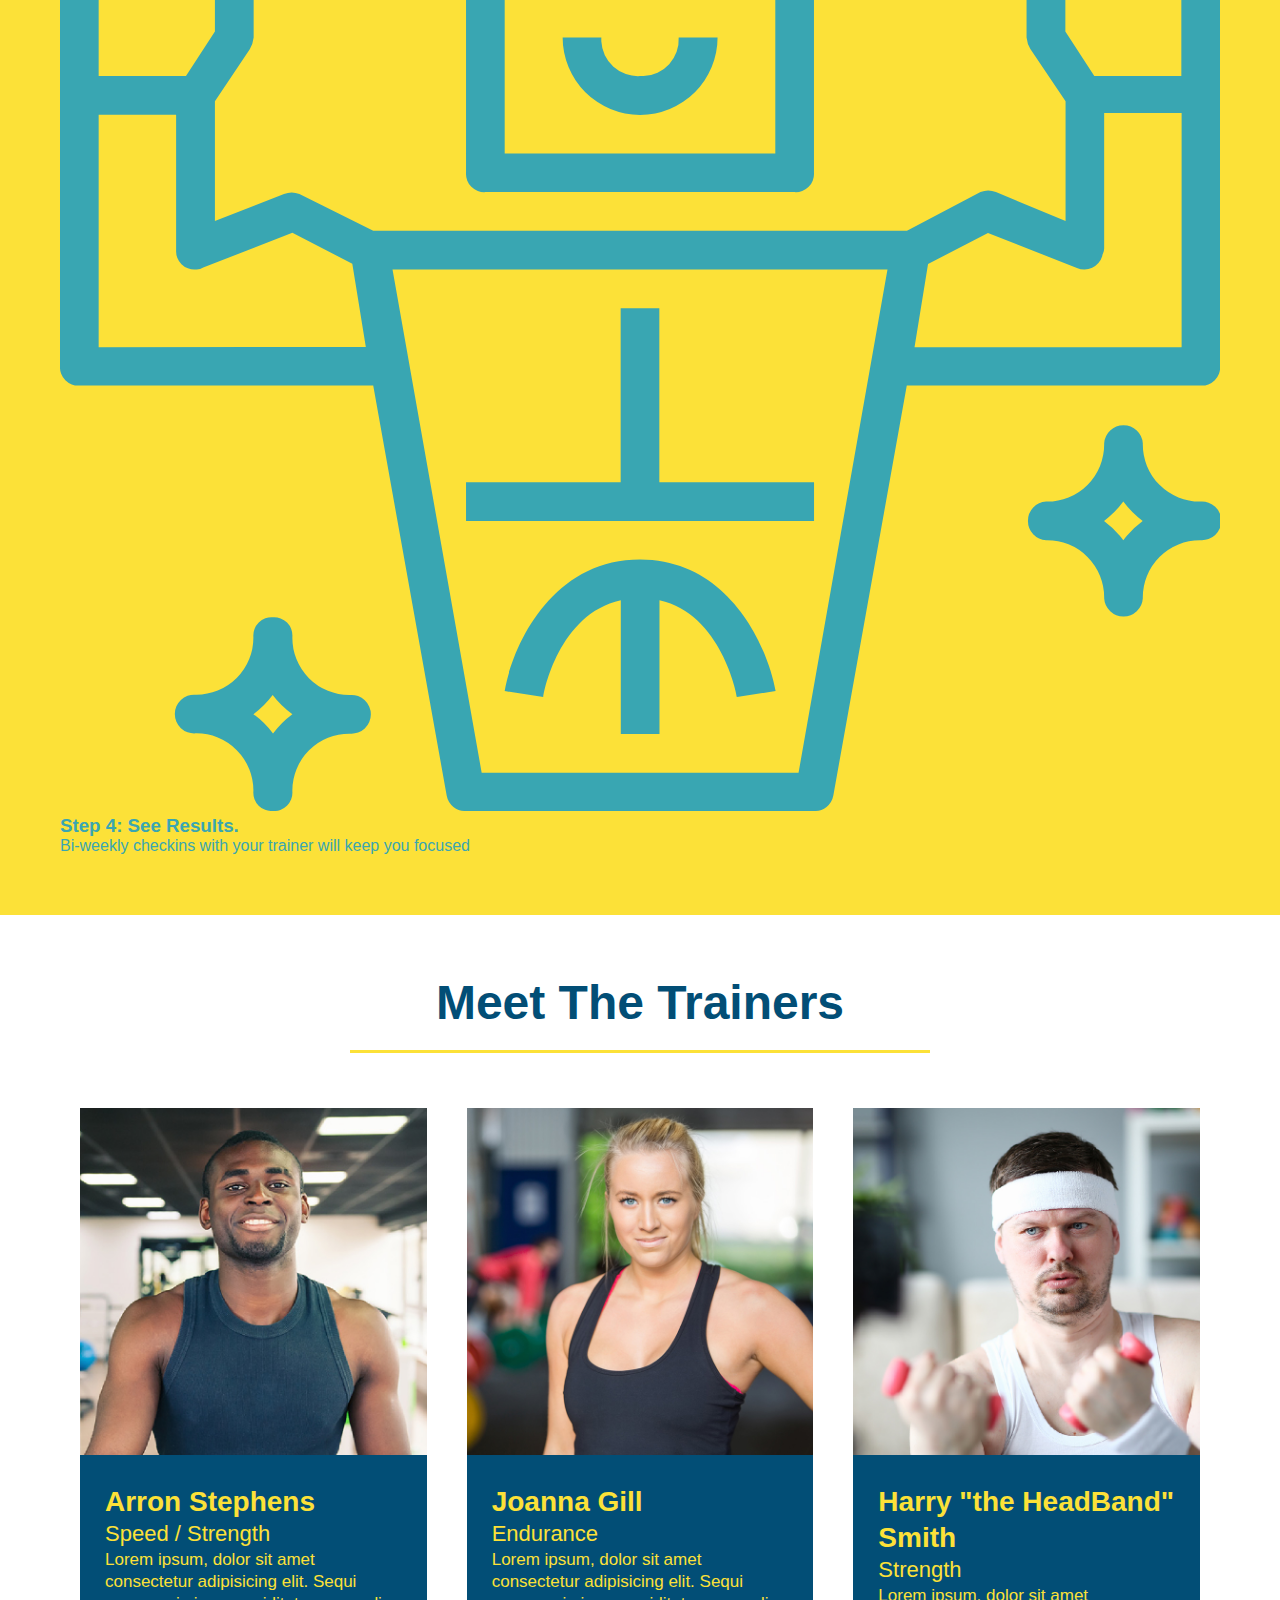
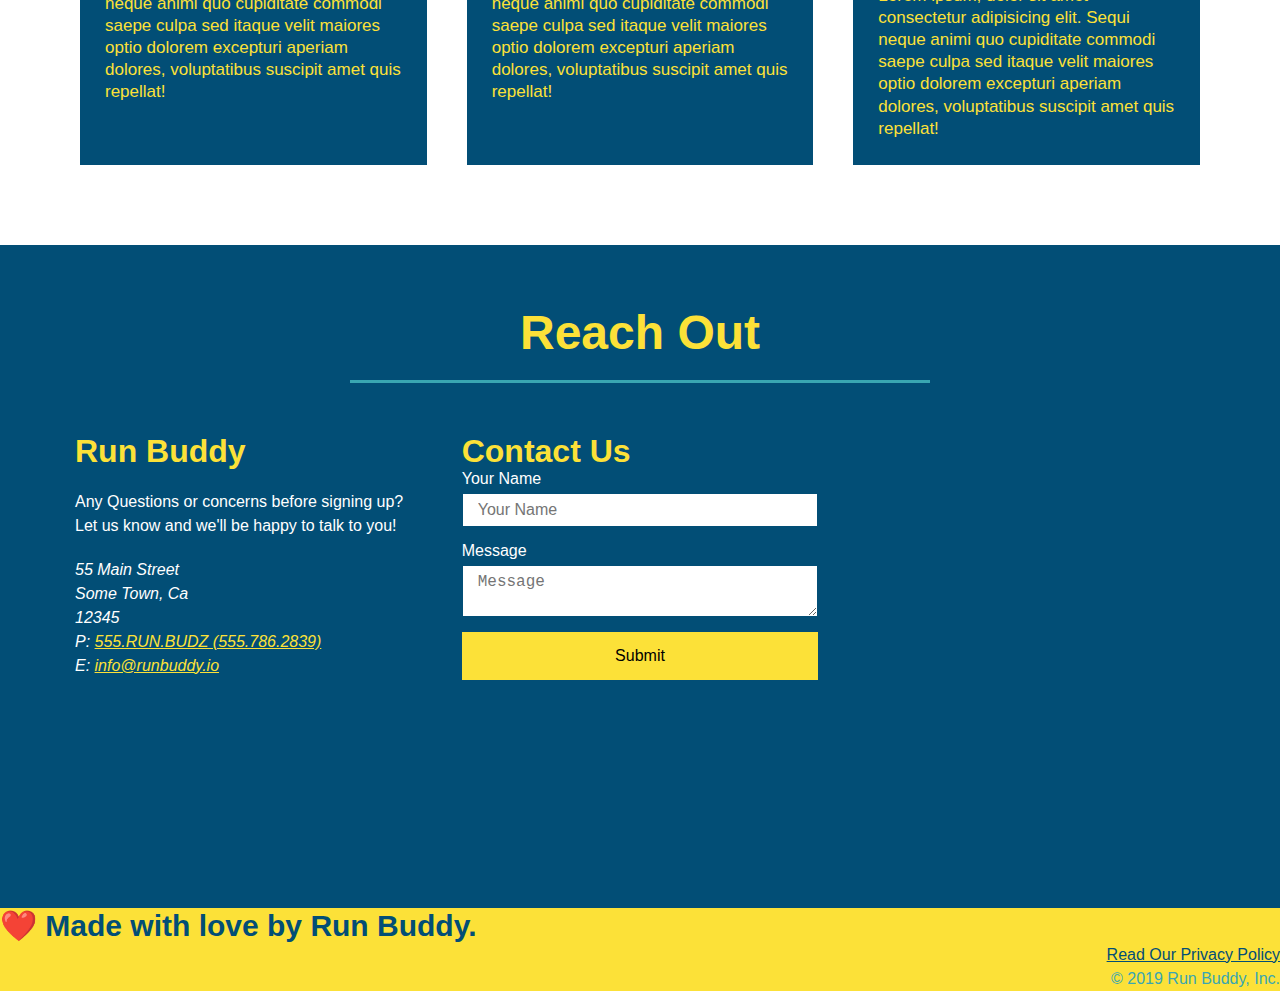
==== commit 12568ccb: "mobile update" ====
--- a/index.html
+++ b/index.html
@@ -2,7 +2,8 @@
 
 <html lang="en">
     <head>
-        <meta charset="UTF-8"  /> 
+        <meta charset="UTF-8"  />
+        <meta name="viewport" content="width=device-width, initial-scale=1.0" /> 
         <title>Run Buddy</title>
         <link rel="stylesheet" href="./assets/css/style.css" />
         <link rel="stylesheet" href="">
--- a/assets/css/style.css
+++ b/assets/css/style.css
@@ -32,7 +32,7 @@
 }
 
 header nav ul li a {
-margin: 0 30px;
+padding: 10px 15px;
 font-weight: lighter;
 font-size: 1.55vw;
 }
@@ -80,6 +80,7 @@
 display: flex;
 justify-content: center;
 flex-wrap: wrap;
+align-items: flex-start;
 }
 /* secondary page hero */
 .hero-secondary {
@@ -177,7 +178,7 @@
 }
 
 .section-title {
-font-size: 55px;
+font-size: 48px;
 color: #024e76;
 border-bottom: 3px solid;
 padding-bottom: 20px;
@@ -294,7 +295,7 @@
     margin: 3.5%;
     color:#fff;
     font-size: 18px;
-    line-height: 1.3;
+    line-height: 1.2;
 }
 .hero-cta h2 {
     font-style: italic;
@@ -303,4 +304,27 @@
 }
 .flex-row {
     display: flex;
-}+}
+/* MEDIA QUERY FOR SMALLER DESKTOP SCREENS AND SMALLER */
+@media screen and (max-width: 980px) {
+    header h1 a {
+      /* this will be applied on any screen smaller than 980px */
+      color: tomato;
+    }
+  }
+  
+  /* MEDIA QUERY FOR TABLETS AND SMALLER */
+  @media screen and (max-width: 768px) {
+    header h1 {
+      /* this will be applied on any screen between 768px and 575px */
+      font-size: 80px;
+    }
+  }
+  
+  /* MEDIA QUERY FOR MOBILE PHONES AND SMALLER */
+  @media screen and (max-width: 575px) {
+    header h1 {
+      /* this will be applied on any screen smaller than 575px */
+      font-size: 100px;
+    }
+  }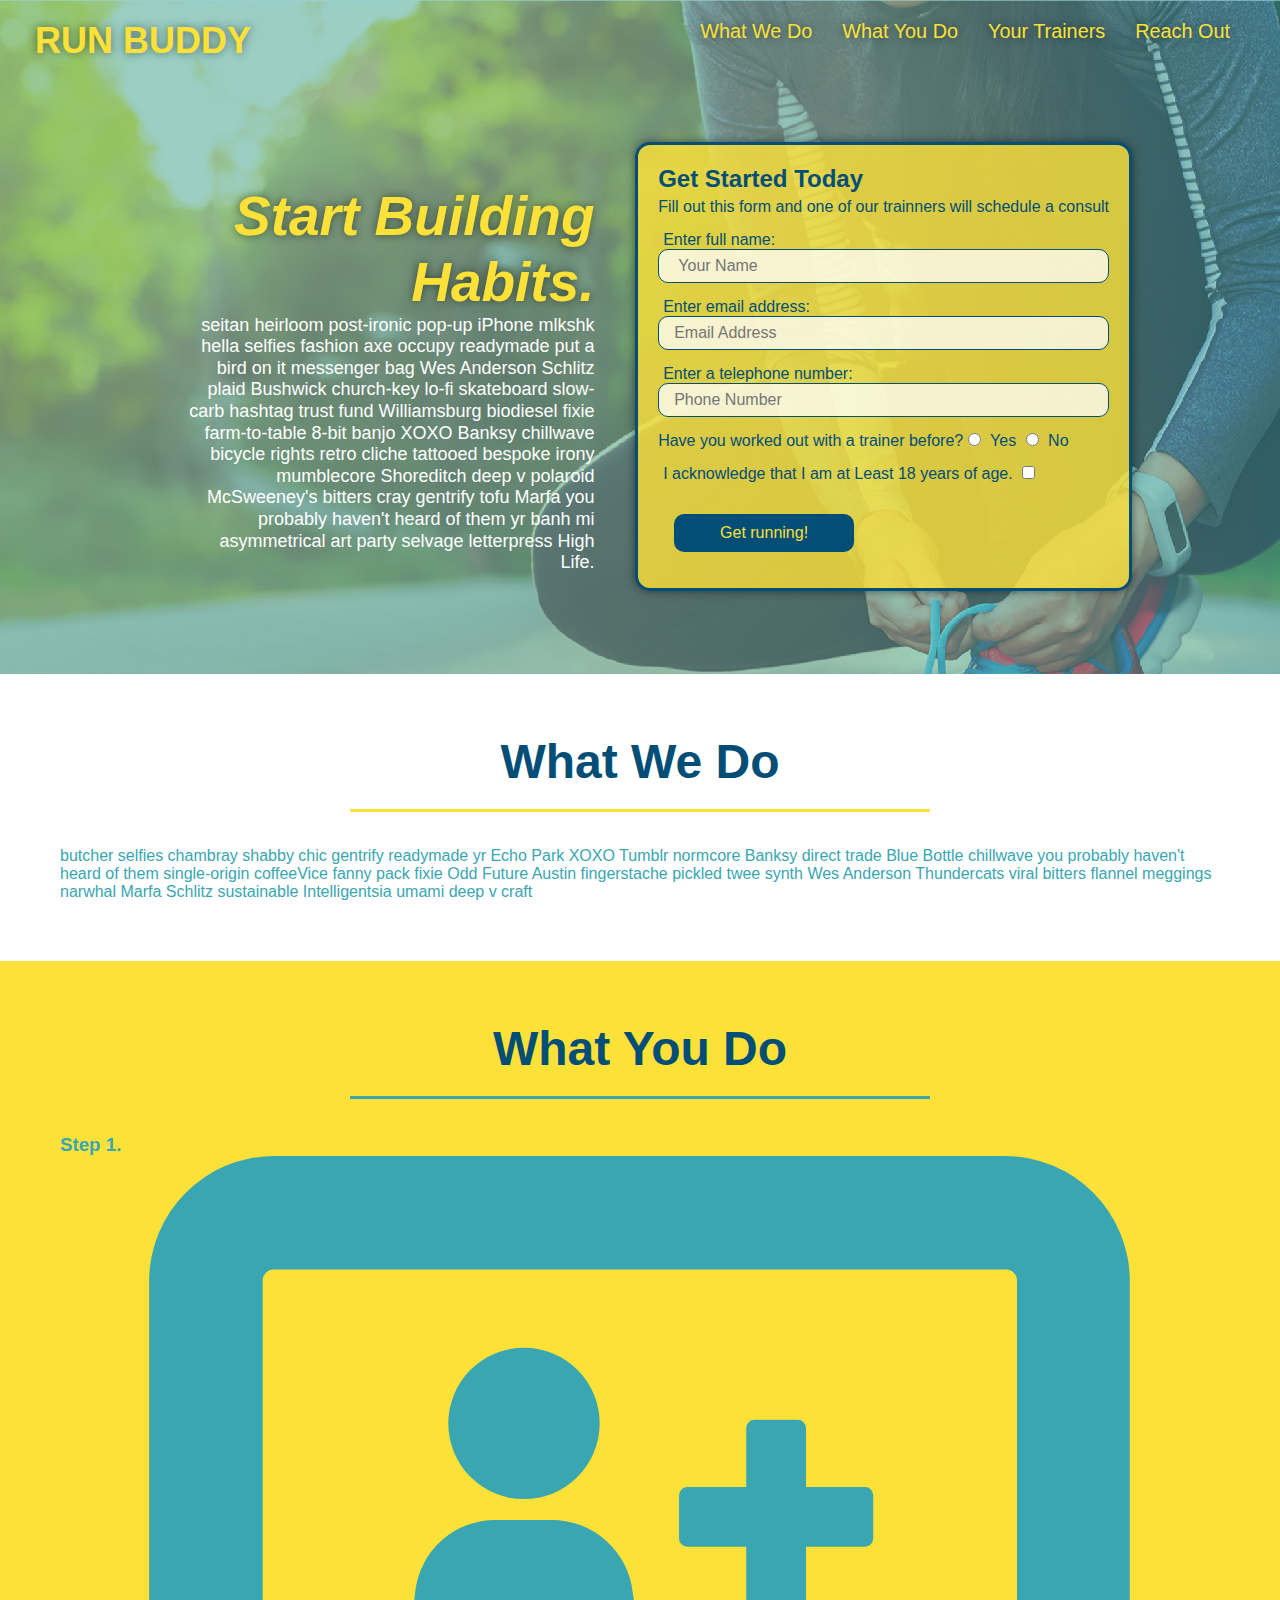
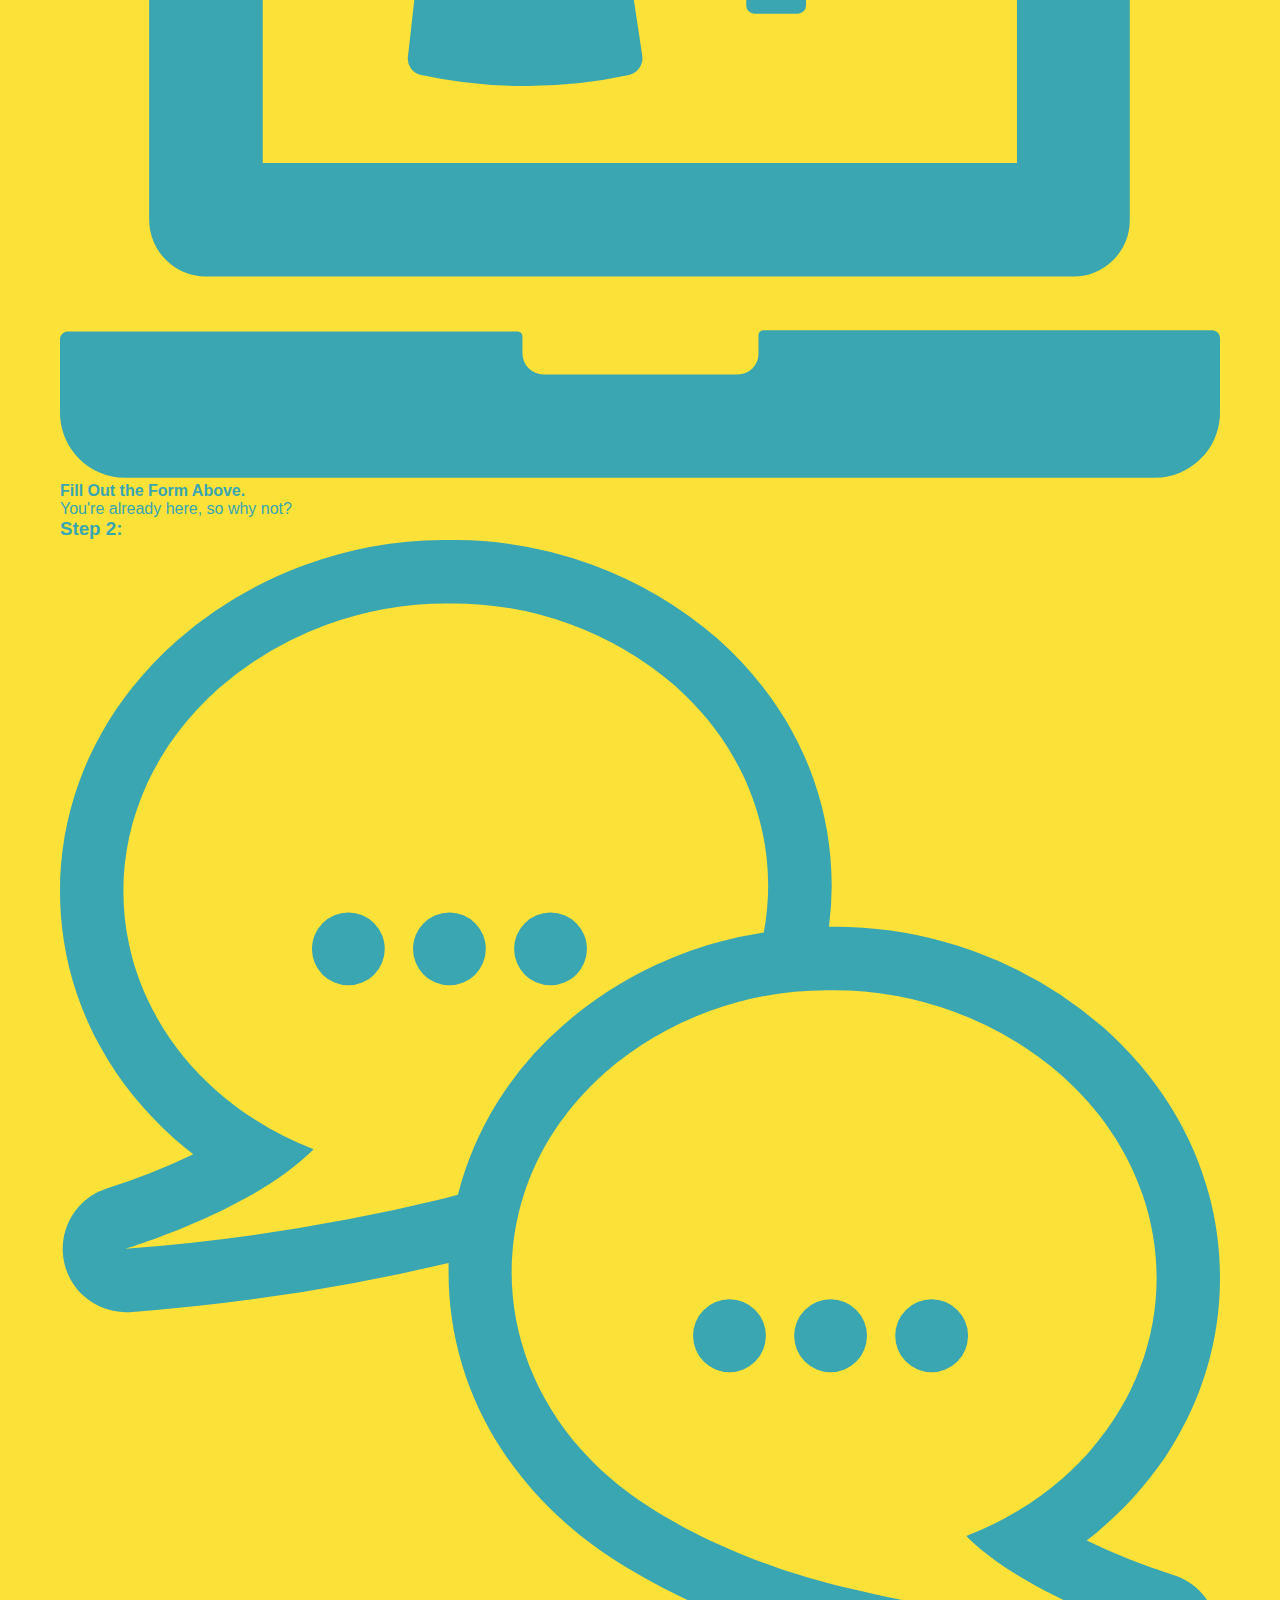
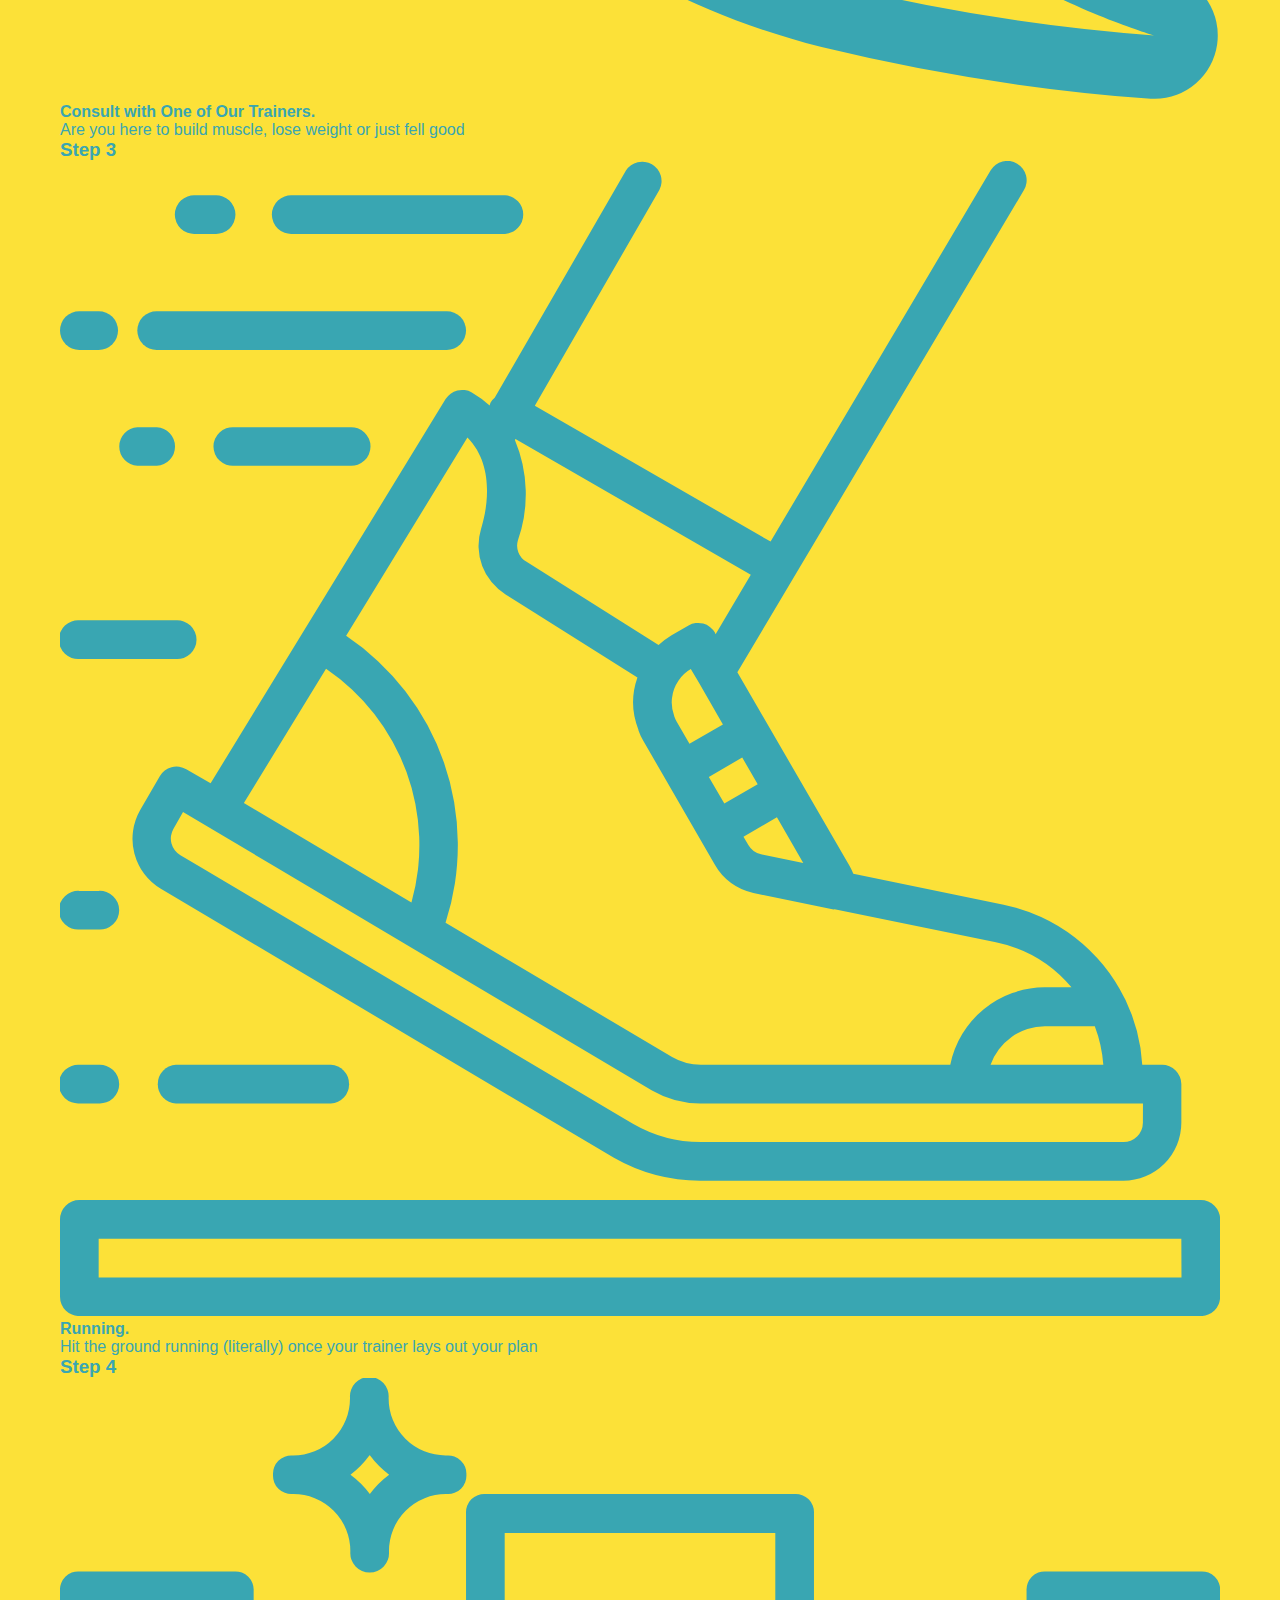
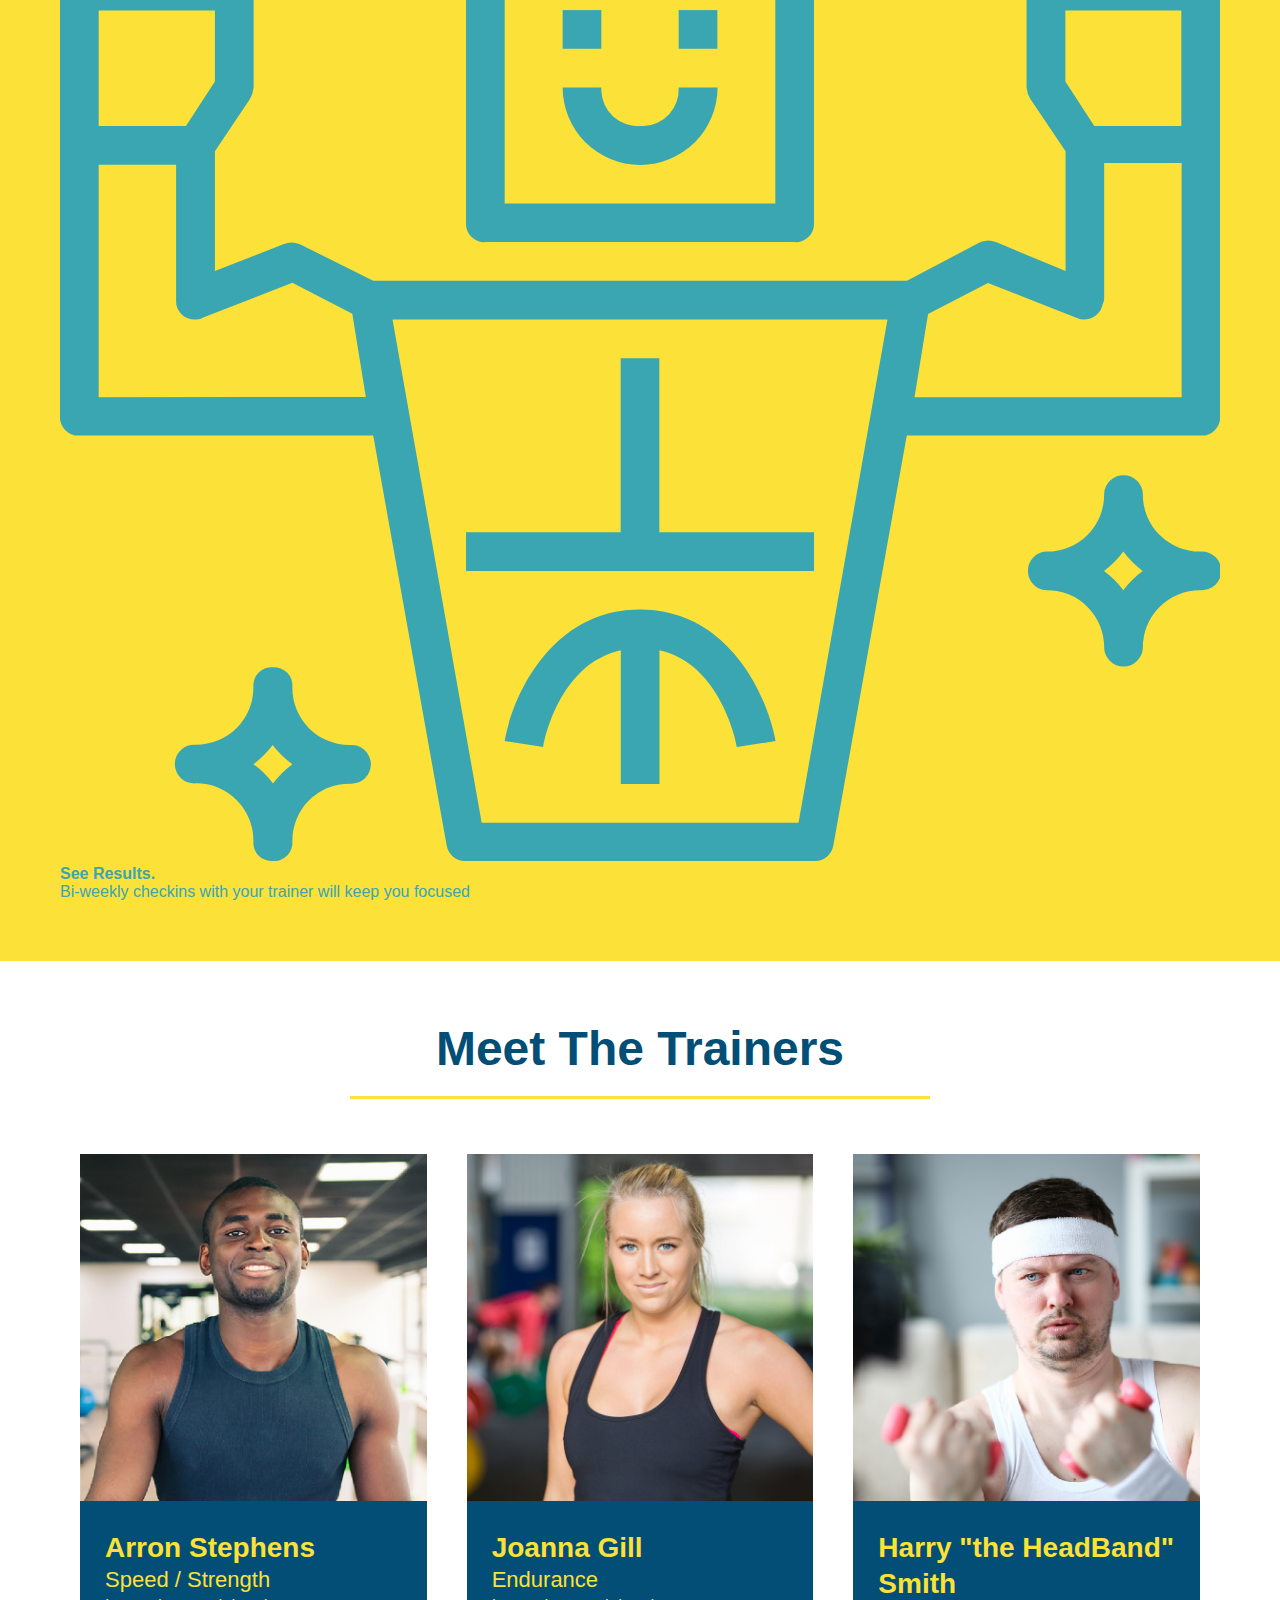
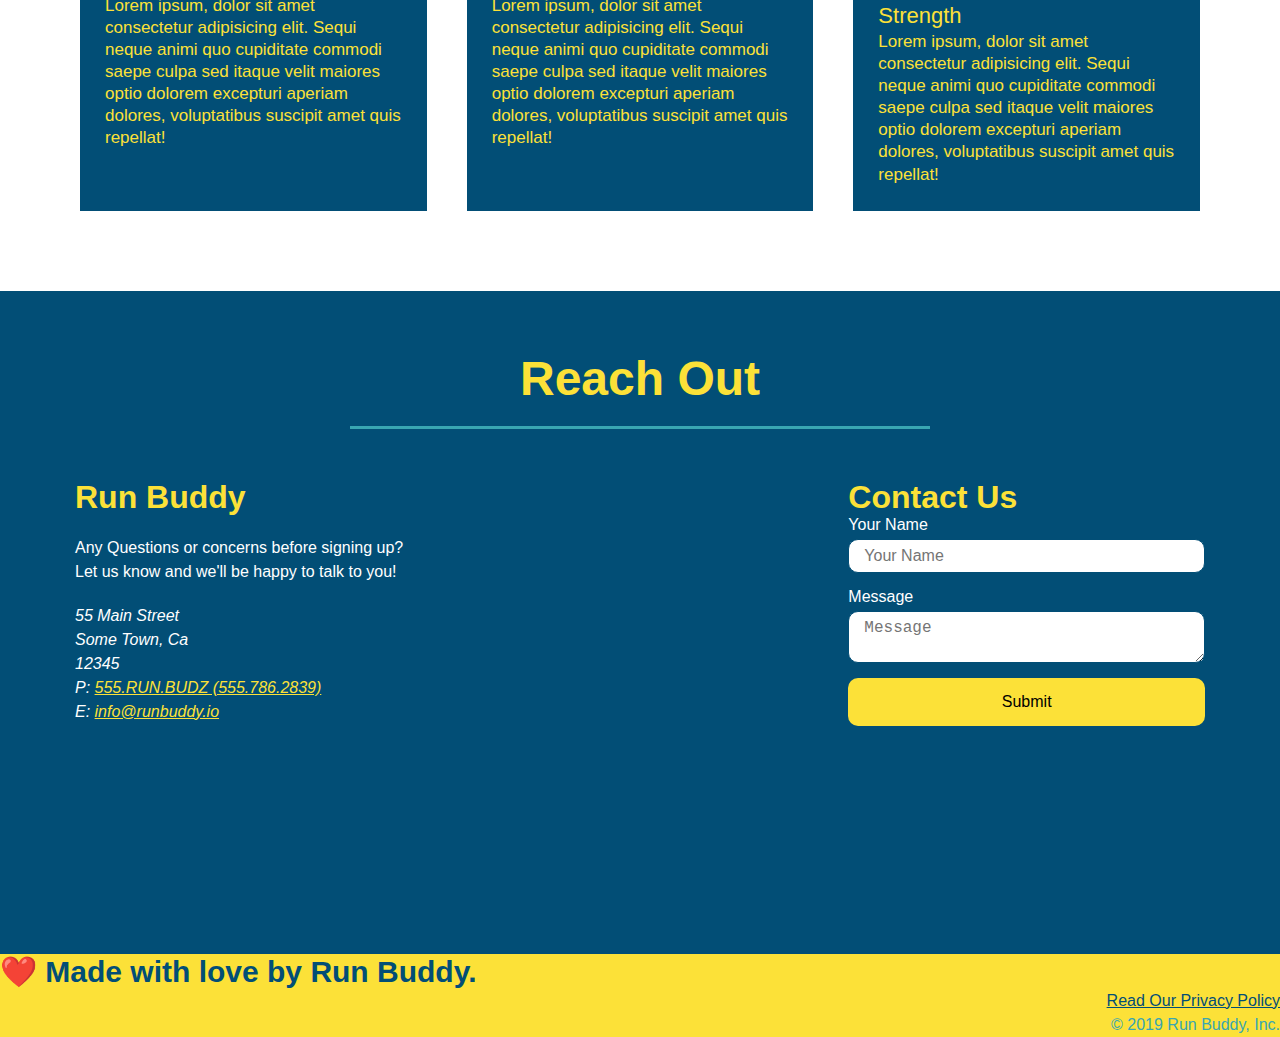
==== commit 8639248e: "still trying to fix steps" ====
--- a/index.html
+++ b/index.html
@@ -84,7 +84,7 @@
 
         <!-- "What we do" section -->
 
-        <section id="What we do" class="intro"> 
+        <section id="What we do" class="steps-intro"> 
             <div class="flex-row">
             <h2 class="section-title primary-border">What We Do</h2>
             </div>
@@ -102,32 +102,49 @@
 
             <div class="steps">
                 <h3>Step 1.</h3>
-                <div class="step-infro">
-                    <div class="step-img">
-            <img src=".//assets/01-04-svgs/step-1.svg" alt="" />
-               </div>
-        <div class="step-text">
+                <div class="steps-intro">
+             <div class="steps-img">
+                <img src=".//assets/01-04-svgs/step-1.svg" alt="" />
+        <div class="steps-text">
              <h4>Fill Out the Form Above.</h4>
                 <p> You're already here, so why not?</p>
-            </div>
-            </div>
-
-            <div>
-                <img src="./assets/01-04-svgs/step-2.svg" alt="">
-                <h3>Step 2: <span>Consult with One of Our Trainers.</span></h3>
+                
+            </div>
+            </div>
+
+            <div class="steps">
+               <h3>Step 2: </h3>
+               <div class="steps-intro">
+                <div class="steps-img">
+                    <img src="./assets/01-04-svgs/step-2.svg" alt="">
+                    <div class="steps-text">
+                    <h4>Consult with One of Our Trainers.</h4>
                 <p>Are you here to build muscle, lose weight or just fell good</p>
+                
+            
             </div>
             
             <div>
-                <img src="./assets/01-04-svgs/step-3.svg" alt="">
-                <h3>Step 3: <span>Running.</span></h3>
+                
+                <h3>Step 3 </h3>
+                <div class="steps-intro">
+                    <div class="steps-img">
+                        <img src="./assets/01-04-svgs/step-3.svg" alt="">
+                        <div class="steps-text">
+                        <h4>Running.</h4>
                 <p>Hit the ground running (literally) once your trainer lays out your plan</p>
+                
             </div>
 
             <div>
-                <img src="./assets/01-04-svgs/step-4.svg" alt="">
-                <h3>Step 4: <span>See Results.</span></h3>
+                <h3>Step 4 </h3>
+                <div class="steps-intro">
+                    <div class="steps-img">
+                        <img src="./assets/01-04-svgs/step-4.svg" alt="">
+                        <div class="steps-text"> 
+                        <h4>See Results.</h4>
                 <p>Bi-weekly checkins with your trainer will keep you focused</p>
+                
             </div>
         </section> 
 
--- a/assets/css/style.css
+++ b/assets/css/style.css
@@ -17,6 +17,15 @@
 display: flex;
 justify-content: space-between;
 flex-wrap: wrap;
+position: -webkit-sticky;
+position: sticky;
+top: 0;
+background-image: url("..//hero-bg.jpg");
+background-size: cover;
+background-position: center;
+background-attachment: fixed;
+background-position: 80%;
+
 }
 
 header h1 {
@@ -24,6 +33,7 @@
 font-size: 36px;
 color: #fce138;
 margin: 0;
+text-shadow: 0 0 10px rgba(0, 0, 0, 0.5);
 }
 
 header a {
@@ -35,7 +45,14 @@
 padding: 10px 15px;
 font-weight: lighter;
 font-size: 1.55vw;
-}
+text-shadow: 0 0 10px rgba(0, 0, 0, 0.5);
+}
+header nav ul li a:hover {
+    background: #fce138;
+    color: #024e76;
+    border-radius: 15px;
+    text-shadow: none;
+  }
 
 header nav ul {
 display: flex;
@@ -81,6 +98,8 @@
 justify-content: center;
 flex-wrap: wrap;
 align-items: flex-start;
+background-attachment: fixed;
+background-position: 80%;
 }
 /* secondary page hero */
 .hero-secondary {
@@ -90,10 +109,12 @@
 font-size: 20px;
 }
 .hero-form {
-background-color: #fce138;
+background-color:  rgba( 252,225,56,0.8);
 padding: 20px;
 color: #024e76;
 border: solid 3px #024e76;
+box-shadow: 0 0 10px rgba(0, 0, 0, 0.5);
+border-radius: 15px;
 }
 .hero-form h3 {
 font-size: 24px;
@@ -110,6 +131,12 @@
 color: #024e76;
 width: 100%;
 margin-bottom: 15px;
+border-radius: 10px;
+background-color: rgba(255,255,255, 0.75);;
+}
+.form-input:focus {
+    background-color: rgba(255,255,255, 1);
+outline: none;
 }
 .hero-form label {
 margin: 0 5px;
@@ -122,7 +149,12 @@
 font-size: 16px;
 width: 40%;
 margin: 3.5%;
-}
+border-radius: 10px;
+}
+.hero-form button:hover {
+    background-color: #39a6b2;  
+  }
+  
 /*HERO STYLES END*/
 .intro {
 text-align: center;
@@ -160,12 +192,16 @@
     margin: 50px auto;
     padding-bottom: 50px;
     width: 80%;
-    border-bottom: 1px solid #39a6b2;
+
     display: flex;
     flex-wrap: wrap;
     align-items: center;
     justify-content: space-between;
 }
+.step:last-child {
+    border-bottom: 1px solid #39a6b2;
+}
+
 .step-img {
     flex:1 12%;
     margin-right: 20px;
@@ -279,7 +315,15 @@
     width: 100%;
     margin-bottom: 15px;
     margin-top: 5px;
-}
+    border-radius: 10px; 
+    background-color: (2, 78, 118, o.8);
+    }
+
+    .contact-form input:focus, .contact-form textarea:focus {
+        background-color: rgba (2, 78, 118, o.8);
+        outline: none;
+    }
+
  .contact-form button {
     width: 100%;
     border: none;
@@ -287,7 +331,12 @@
     text-align: center;
     padding: 15px 0;
     font-size: 16px;
-}
+    border-radius: 10px;
+}
+.contact-form button:hover {
+    color: #fce138;
+    background: #39a6b2;
+  }
 /* REACH OUT STYLES END */
 .hero-cta {
     width: 35%;
@@ -301,30 +350,133 @@
     font-style: italic;
     font-size: 55px;
     color: #fce138;
+    text-shadow: 0 0 10px rgba(0, 0, 0, 0.5);
 }
 .flex-row {
     display: flex;
 }
 /* MEDIA QUERY FOR SMALLER DESKTOP SCREENS AND SMALLER */
 @media screen and (max-width: 980px) {
-    header h1 a {
-      /* this will be applied on any screen smaller than 980px */
-      color: tomato;
+    header {
+        padding-bottom: 0;
+        justify-content: center;
+        position: relative;
+      }
+    
+      header h1 {
+        width: 100%;
+        text-align: center;
+      }
+    
+      header nav ul {
+        margin-top: 20px;
+        width: 100%;
+        justify-content: center;
+      }
+    
+      header nav ul li a {
+        font-size: 20px;
+      }
+    
+      footer h2, footer div {
+        text-align: center;
+        width: 100%;
+      }
+      .hero-cta, .hero-form {
+        width: 100%;
+      }
+      .hero-cta {
+        text-align: center;
+      }
+      .section-title {
+        width: 80%;
+      }
+      
+      .trainer {
+        flex: 0 70%;
+      }
+      
+      .contact-info iframe{
+        flex: 1 100%;
+      }
+      .some-class {
+        text-shadow: 5px 10px 15px black;
+        box-shadow: 5px 10px 15px rgba(0,0,0,25);
+      }
+      @media screen and (max-width: 768px) {
+        section {
+          padding: 30px 15px;
+        }
+        .step h3 {
+            flex: 1 100%;
+            text-align: center;
+          }
+        
+          .step-info {
+            flex: 2 100%;
+            text-align: center;
+            justify-content: center;
+          }
+        
+          .step-img {
+            flex: 0 32%;
+            margin-right: 0;
+            margin-top: 15px;
+            margin-bottom: 15px;
+          }
+        
+          .step-text {
+            flex: 100%;  
+          }
+        
+        }
     }
+    @media screen and (max-width: 575px) {
+
+        .hero-form button {
+          width: 100%;
+        }
+      
+        .section-title {
+          width: 95%;
+        }
+      
+        .intro p {
+          width: 100%;
+        }
+      
+        .trainer {
+          flex: 0 100%;
+        }
+      
+        .contact-info {
+          text-align: center;
+        }
+      
+        .contact-info > * {
+          flex: 0 100%;
+        }
+      }
+      .contact-form {
+        order: 3;
+      }
+      /* default state */
+button {
+    background: white;
   }
   
-  /* MEDIA QUERY FOR TABLETS AND SMALLER */
-  @media screen and (max-width: 768px) {
-    header h1 {
-      /* this will be applied on any screen between 768px and 575px */
-      font-size: 80px;
-    }
+  /* mouse is hovering over button */
+  button:hover {
+    background: red;
   }
   
-  /* MEDIA QUERY FOR MOBILE PHONES AND SMALLER */
-  @media screen and (max-width: 575px) {
-    header h1 {
-      /* this will be applied on any screen smaller than 575px */
-      font-size: 100px;
-    }
-  }+  /* button is in focus because it was the most recently clicked element on the page */
+  button:focus {
+    background: green;
+  }
+  
+  /* user is actively pressing the cursor down on the button */
+  button:active {
+    background: blue;
+  }
+  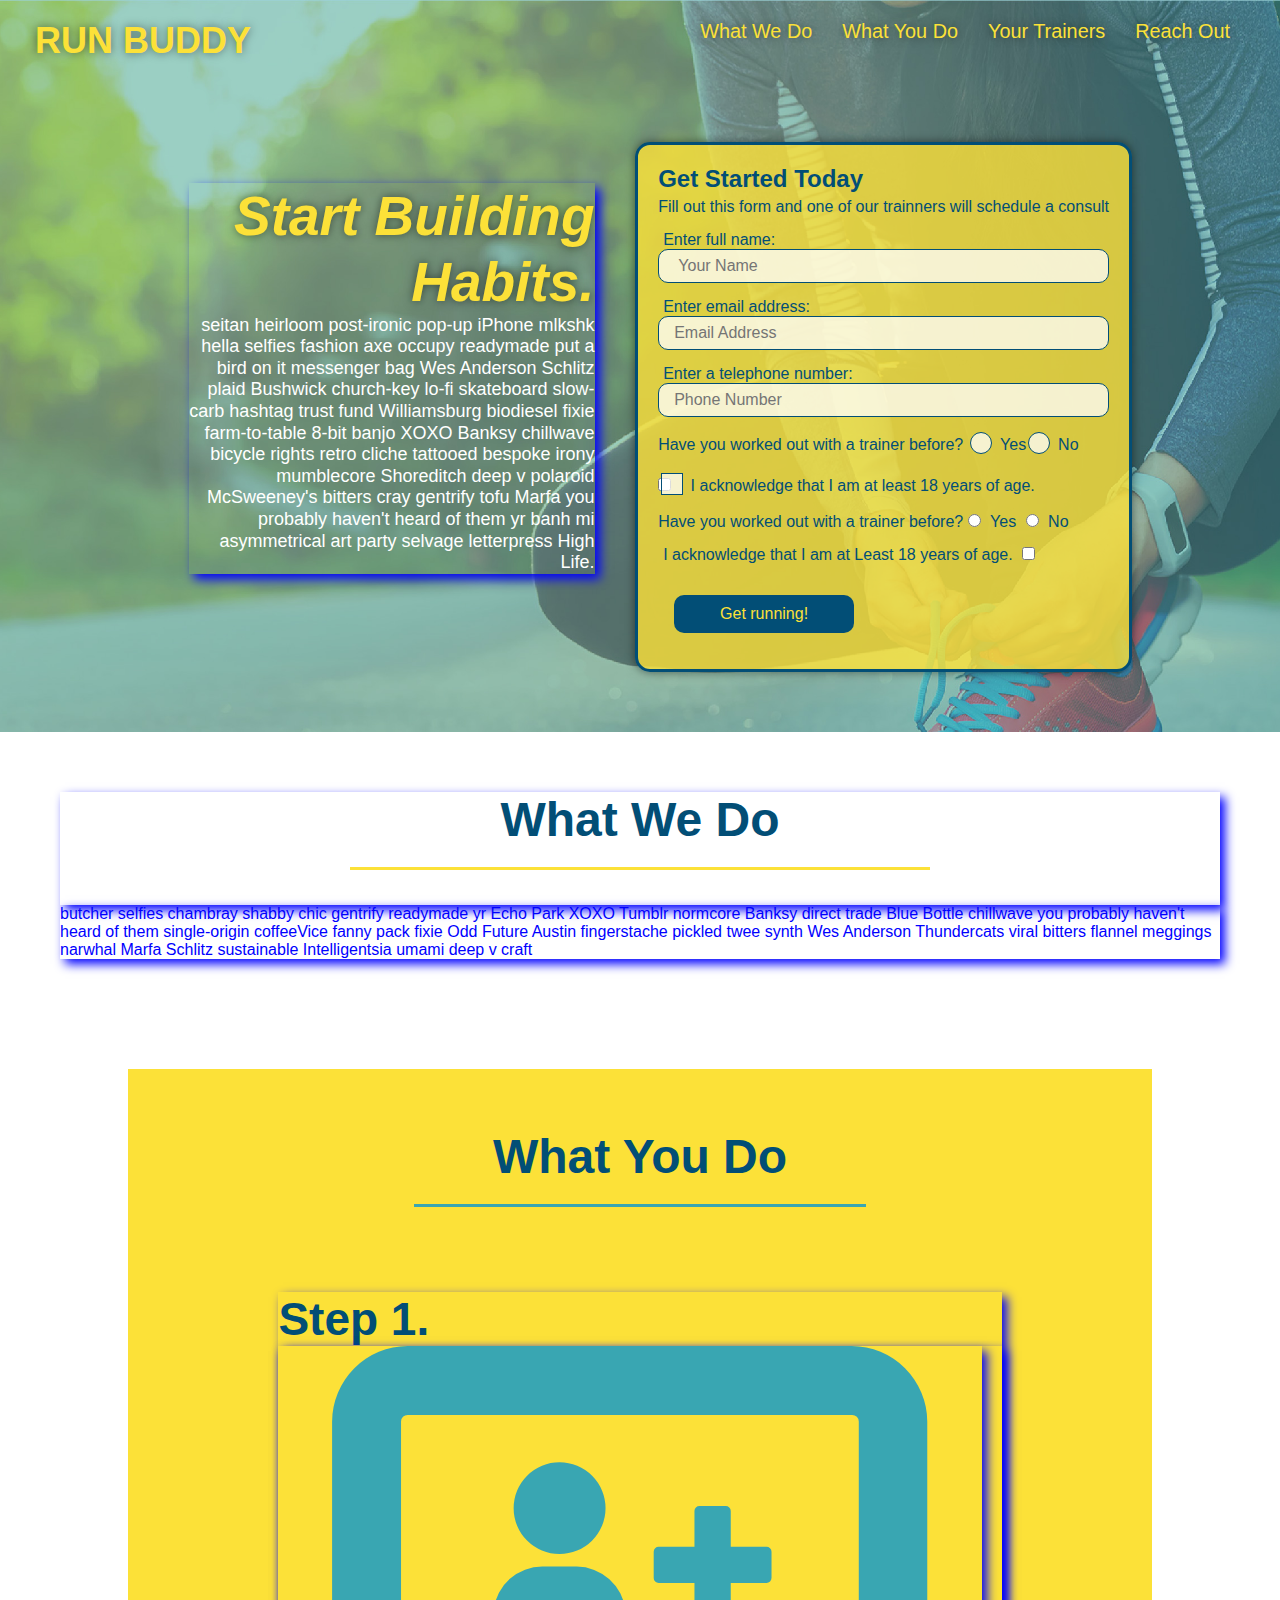
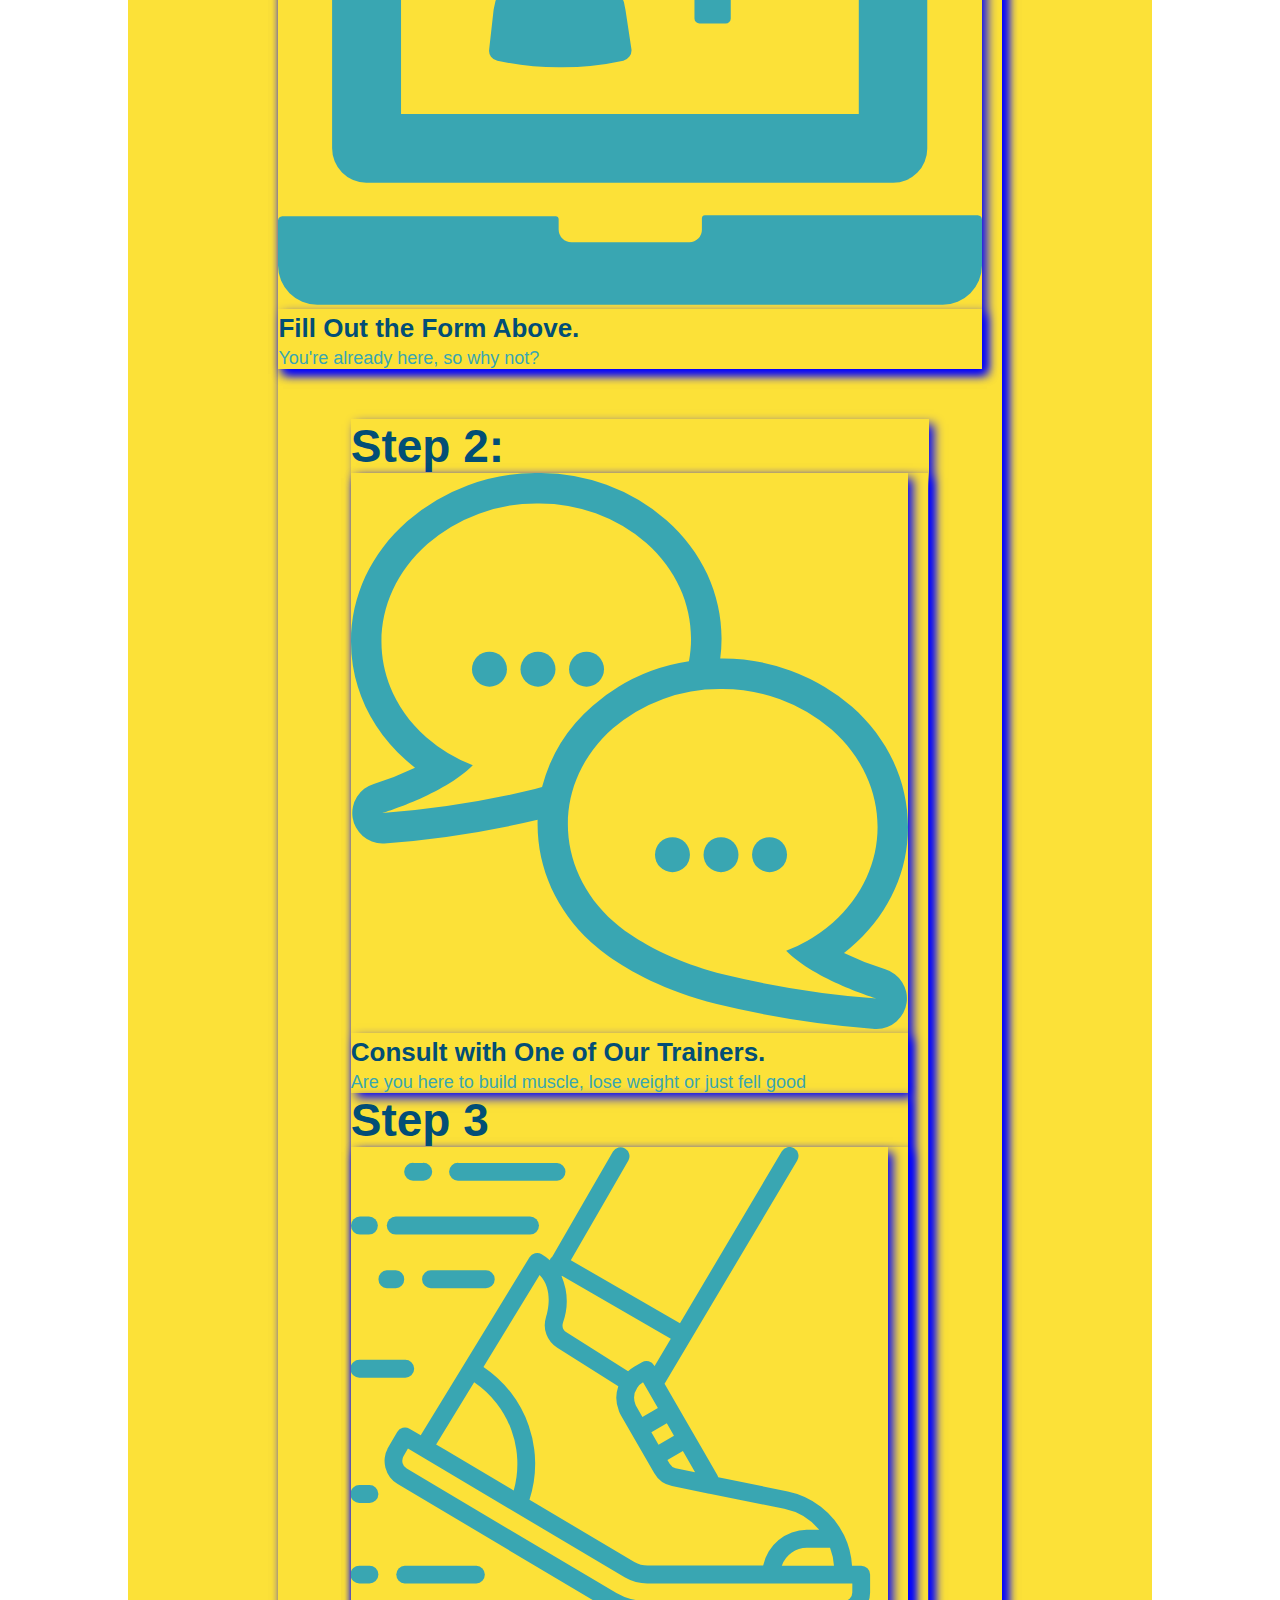
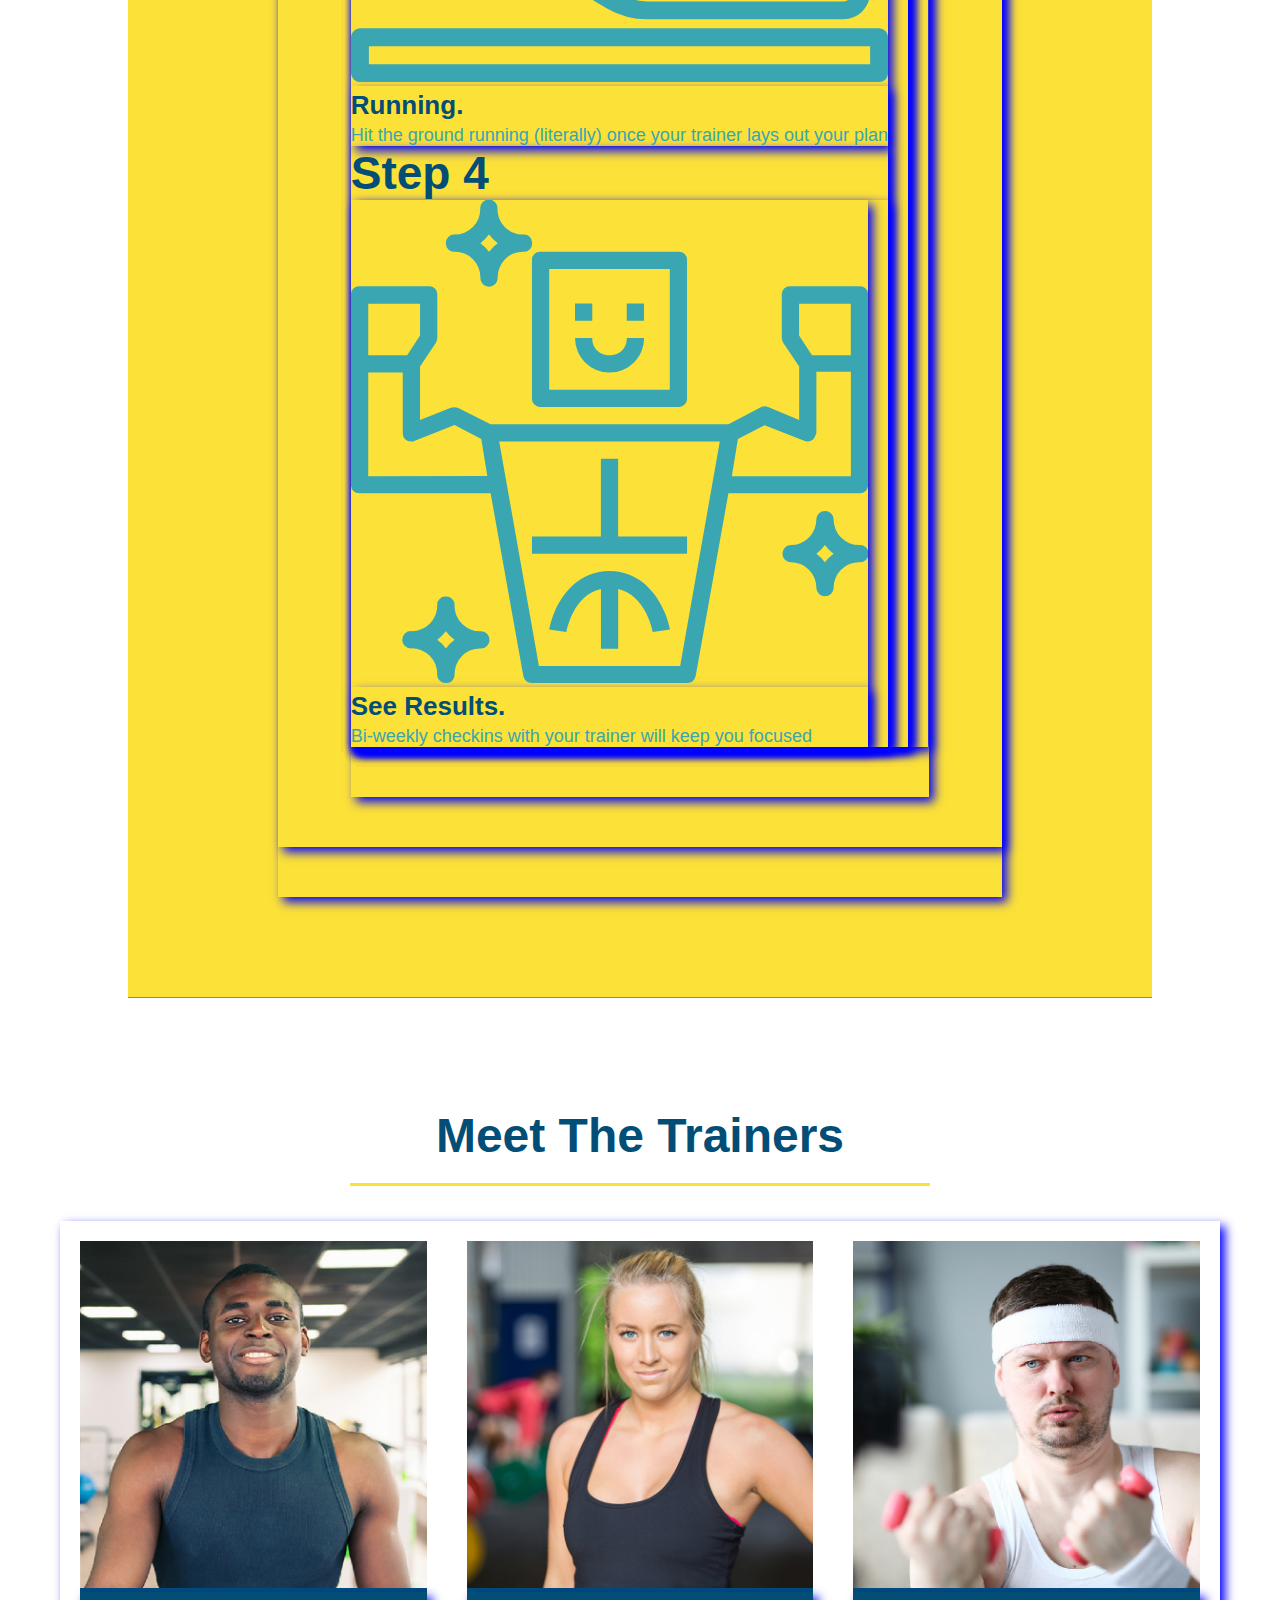
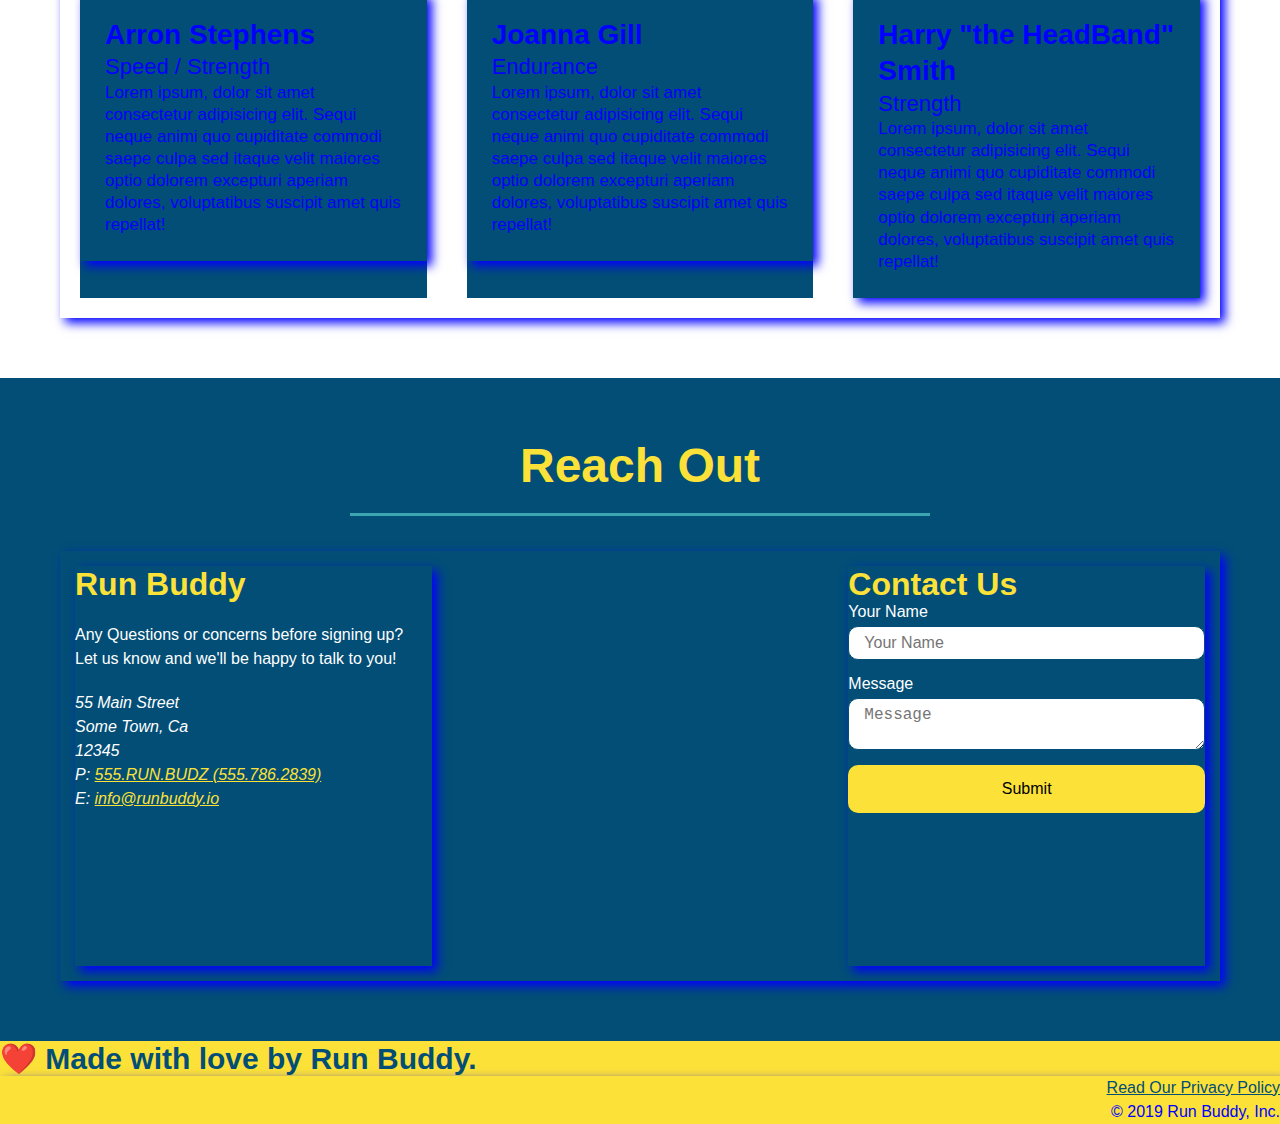
==== commit 5c8f7592: "final css touches" ====
--- a/index.html
+++ b/index.html
@@ -62,6 +62,22 @@
                 <label type="phone">Enter a telephone number:</label>
                  <input type="tel" placeholder="Phone Number" name="phone" id="phone" class="form-input">
                  <p>
+                    Have you worked out with a trainer before?
+                    <span class="radio-wrapper">
+                      <input type="radio" name="trainer-confirm" id="trainer-yes" />
+                      <label for="trainer-yes">Yes</label>
+                    </span>
+                    <span class="radio-wrapper">
+                      <input type="radio" name="trainer-confirm" id="trainer-no" />
+                      <label for="trainer-no">No</label>
+                    </span>
+                  </p>
+                  <p>
+                    <span class="checkbox-wrapper">
+                      <input type="checkbox" name="age-confirm" id="checkbox" />
+                      <label for="checkbox">I acknowledge that I am at least 18 years of age.</label>
+                    </span>
+                  </p>
                      Have you worked out with a trainer before?
                      <input type="radio" name="trainer-comfirm" id="trainer-yes" />
                      <label for="trainer-yes">Yes</label>
@@ -84,7 +100,7 @@
 
         <!-- "What we do" section -->
 
-        <section id="What we do" class="steps-intro"> 
+        <section id="What we do" class="step-intro"> 
             <div class="flex-row">
             <h2 class="section-title primary-border">What We Do</h2>
             </div>
@@ -97,27 +113,27 @@
        </section>
 
         <!-- "what we do" section-->
-        <section id="what-you-do" class="steps">
+        <section id="what-you-do" class="step">
             <h2 class="section-title secondary-border">What You Do</h2>
 
-            <div class="steps">
+            <div class="step">
                 <h3>Step 1.</h3>
-                <div class="steps-intro">
-             <div class="steps-img">
+                <div class="step-intro">
+             <div class="step-img">
                 <img src=".//assets/01-04-svgs/step-1.svg" alt="" />
-        <div class="steps-text">
+        <div class="step-text">
              <h4>Fill Out the Form Above.</h4>
                 <p> You're already here, so why not?</p>
                 
             </div>
             </div>
 
-            <div class="steps">
+            <div class="step">
                <h3>Step 2: </h3>
-               <div class="steps-intro">
-                <div class="steps-img">
+               <div class="step-intro">
+                <div class="step-img">
                     <img src="./assets/01-04-svgs/step-2.svg" alt="">
-                    <div class="steps-text">
+                    <div class="step-text">
                     <h4>Consult with One of Our Trainers.</h4>
                 <p>Are you here to build muscle, lose weight or just fell good</p>
                 
@@ -127,10 +143,10 @@
             <div>
                 
                 <h3>Step 3 </h3>
-                <div class="steps-intro">
-                    <div class="steps-img">
+                <div class="step-intro">
+                    <div class="step-img">
                         <img src="./assets/01-04-svgs/step-3.svg" alt="">
-                        <div class="steps-text">
+                        <div class="step-text">
                         <h4>Running.</h4>
                 <p>Hit the ground running (literally) once your trainer lays out your plan</p>
                 
@@ -138,10 +154,10 @@
 
             <div>
                 <h3>Step 4 </h3>
-                <div class="steps-intro">
-                    <div class="steps-img">
+                <div class="step-intro">
+                    <div class="step-img">
                         <img src="./assets/01-04-svgs/step-4.svg" alt="">
-                        <div class="steps-text"> 
+                        <div class="step-text"> 
                         <h4>See Results.</h4>
                 <p>Bi-weekly checkins with your trainer will keep you focused</p>
                 
--- a/assets/css/style.css
+++ b/assets/css/style.css
@@ -2,6 +2,12 @@
 margin: 0;
 padding: 0;
 box-sizing: border-box;
+} 
+
+:root {
+  --primary-color: #fce138;
+  --secondary-color: #024e76;
+  --tertiary-color: #39a6b2;
 }
 
 body {
@@ -10,6 +16,7 @@
 font-family: Helvetica, Arial, sans-serif;
 }
 /* apply styles to <header> */
+
 
 header {
 padding: 20px 35px;
@@ -25,7 +32,7 @@
 background-position: center;
 background-attachment: fixed;
 background-position: 80%;
-
+z-index: 9999;
 }
 
 header h1 {
@@ -60,6 +67,67 @@
 justify-content: space-between;
 align-items: center;
 list-style: none;
+}
+div {
+  --favorite-color: blue;
+  color: var(--favorite-color);
+  box-shadow: 5px 5px 10px var(--favorite-color);
+}
+
+checkbox-wrapper input, .radio-wrapper input {
+  opacity: 0;
+}
+.checkbox-wrapper label, .radio-wrapper label {
+  position: relative;
+  left: 10px;
+  margin: 10px;
+  line-height: 1.6;
+}
+.checkbox-wrapper label::before, .radio-wrapper label::before {
+  content: "";
+  height: 20px;
+  width: 20px;
+  background: rgba(255, 255, 255, 0.75);  
+  border: 1px solid #024e76;  
+  position: absolute;
+  top: -4px;
+  left: -30px;
+}
+.radio-wrapper label::before {
+  border-radius: 50%;
+}
+.radio-wrapper label::after {
+  content: "";
+  width: 20px;
+  height: 20px;
+  border-radius: 50%;
+  background: #024e76;
+  position: absolute;
+  left: -29px;
+  top: -3px;
+  background-image: radial-gradient(circle, #39a6b2, #024e76);
+}
+
+.checkbox-wrapper label::after {
+  content: "";
+  height: 6px;
+  width: 14px;
+  border-left: 2px solid #024e76;
+  border-bottom: 2px solid #024e76;
+  position: absolute;
+  left: -26px;
+  top: 1px;
+  transform: rotate(-58deg);
+}
+
+.checkbox-wrapper input + label::after, 
+.radio-wrapper input + label::after {
+  content: none;
+}
+
+.checkbox-wrapper input:checked + label::after, 
+.radio-wrapper input:checked + label::after {
+  content: "";
 }
 
 
@@ -156,63 +224,71 @@
   }
   
 /*HERO STYLES END*/
-.intro {
-text-align: center;
-}   
-.intro p {
-    text-align: center;
-}
-
-.steps {
-background: #fce138;
-}
-.step h3 {
+
+.intro p {line-height: 1.7;
+  color: #39a6b2;
+  width: 80%;
+  margin: 0 auto;
+  font-size: 20px;
+  text-align: center;
+}
+
+.step {
+  background: #fce138;
+
+}
+
+.step {
+    margin: 50px auto;
+    padding-bottom: 50px;
+    width: 80%;
+    border-bottom: 1px solid #39a6b2;
+    display: flex;
+    flex-wrap: wrap;
+    align-items: center;
+    justify-content: space-between;
+  }
+  
+  .step:last-child {
+    border-bottom: none;
+  }
+  
+  .step h3 {
+    color: #024e76;
+    font-size: 46px;
     flex: 1 30%;
-color: #024e76;
-font-size: 46px;
-}   
-.step-info {
+  }
+  
+  .step-info {
     flex: 2 70%;
     display: flex;
     flex-wrap: wrap;
     align-items: center;
-}
-
-.step-text p {
-color: #39a6b2;
-font-size: 18px;
-} 
-.step-text h4 {
+  }
+  
+  .step-img {
+    flex: 1 12%;
+    margin-right: 20px;
+  }
+  
+  .step-img img {
+    max-width: 100%;
+  }
+  
+  .step-text {
+    flex: 12;
+  }
+  
+  .step-text p {
+    color: #39a6b2;
+    font-size: 18px;
+  }
+  
+  .step-text h4 {
     font-size: 26px;
     line-height: 1.5;
     color: #024e76;
-}
-
-.step {
-    margin: 50px auto;
-    padding-bottom: 50px;
-    width: 80%;
-
-    display: flex;
-    flex-wrap: wrap;
-    align-items: center;
-    justify-content: space-between;
-}
-.step:last-child {
-    border-bottom: 1px solid #39a6b2;
-}
-
-.step-img {
-    flex:1 12%;
-    margin-right: 20px;
-}
-.step-text {
-    flex: 12;
-}
-.step-img img {
-    max-width: 100%;
-}
-
+  }
 .section-title {
 font-size: 48px;
 color: #024e76;
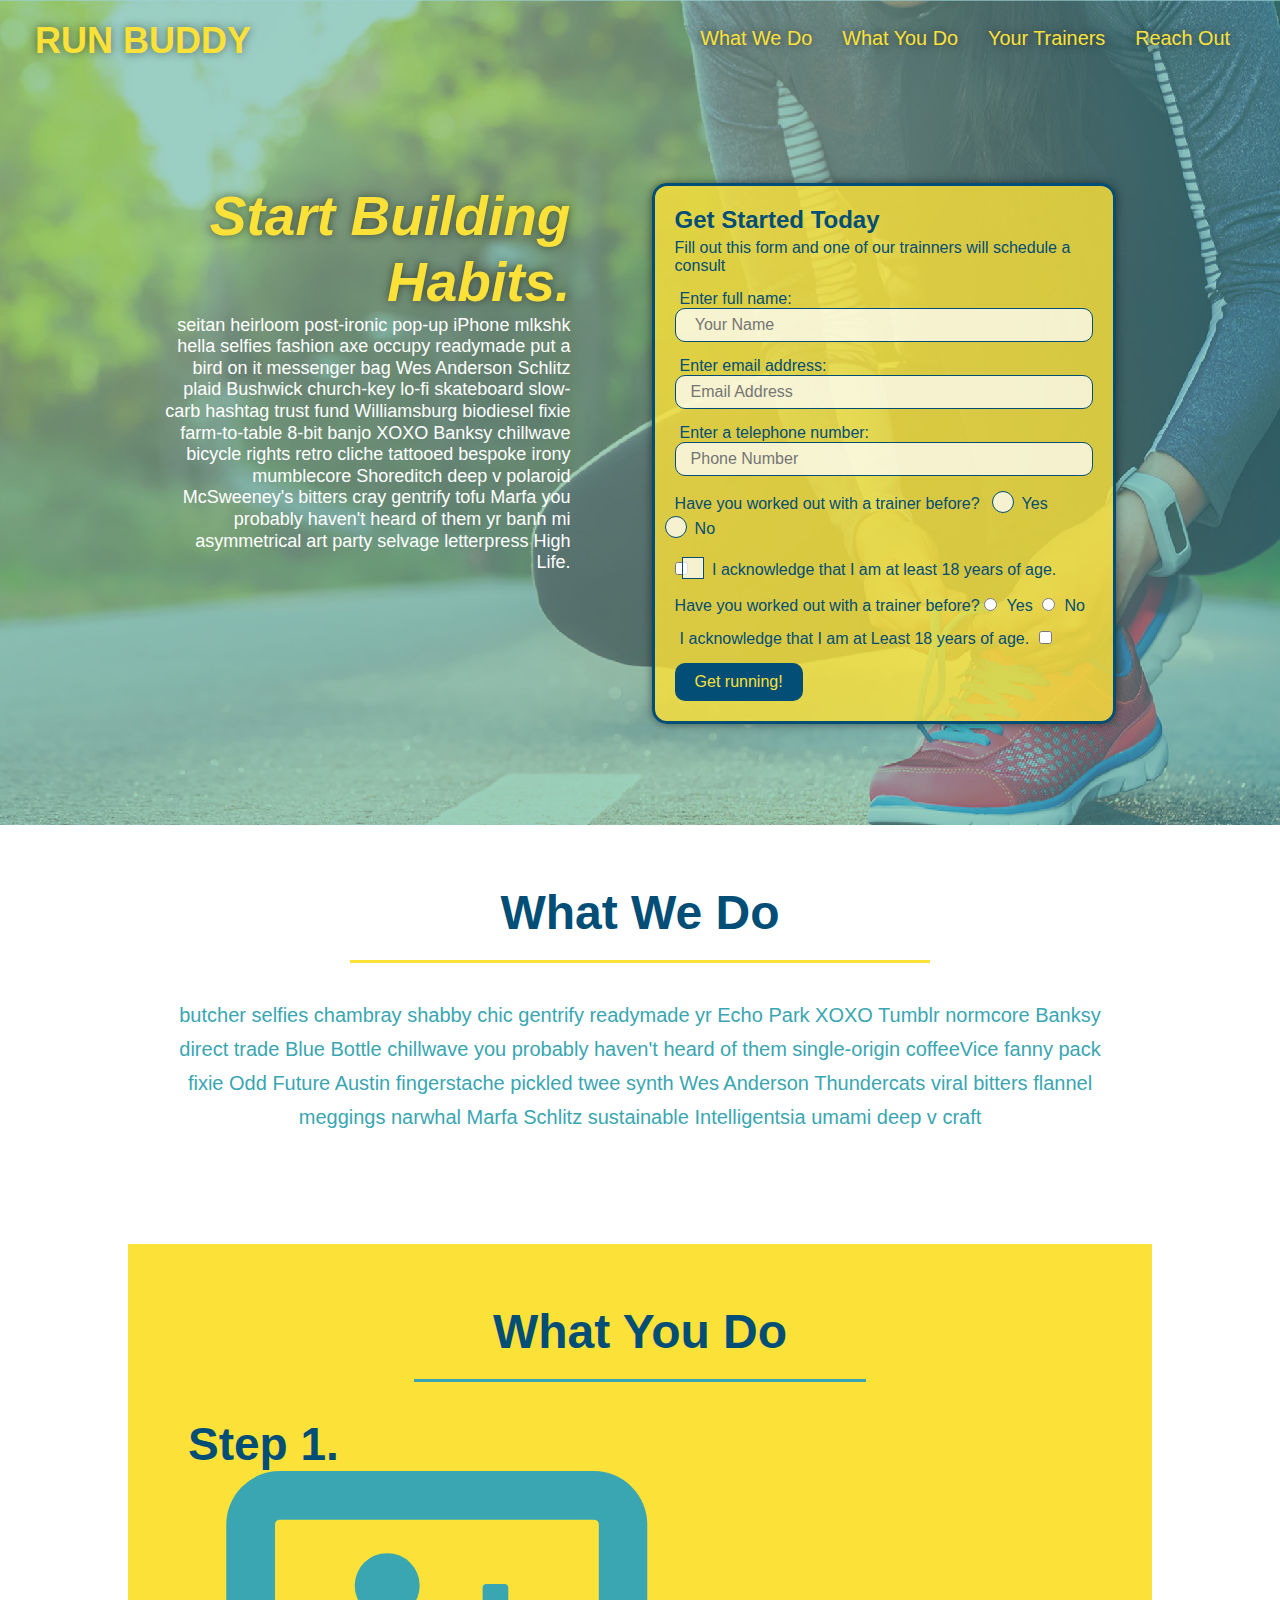
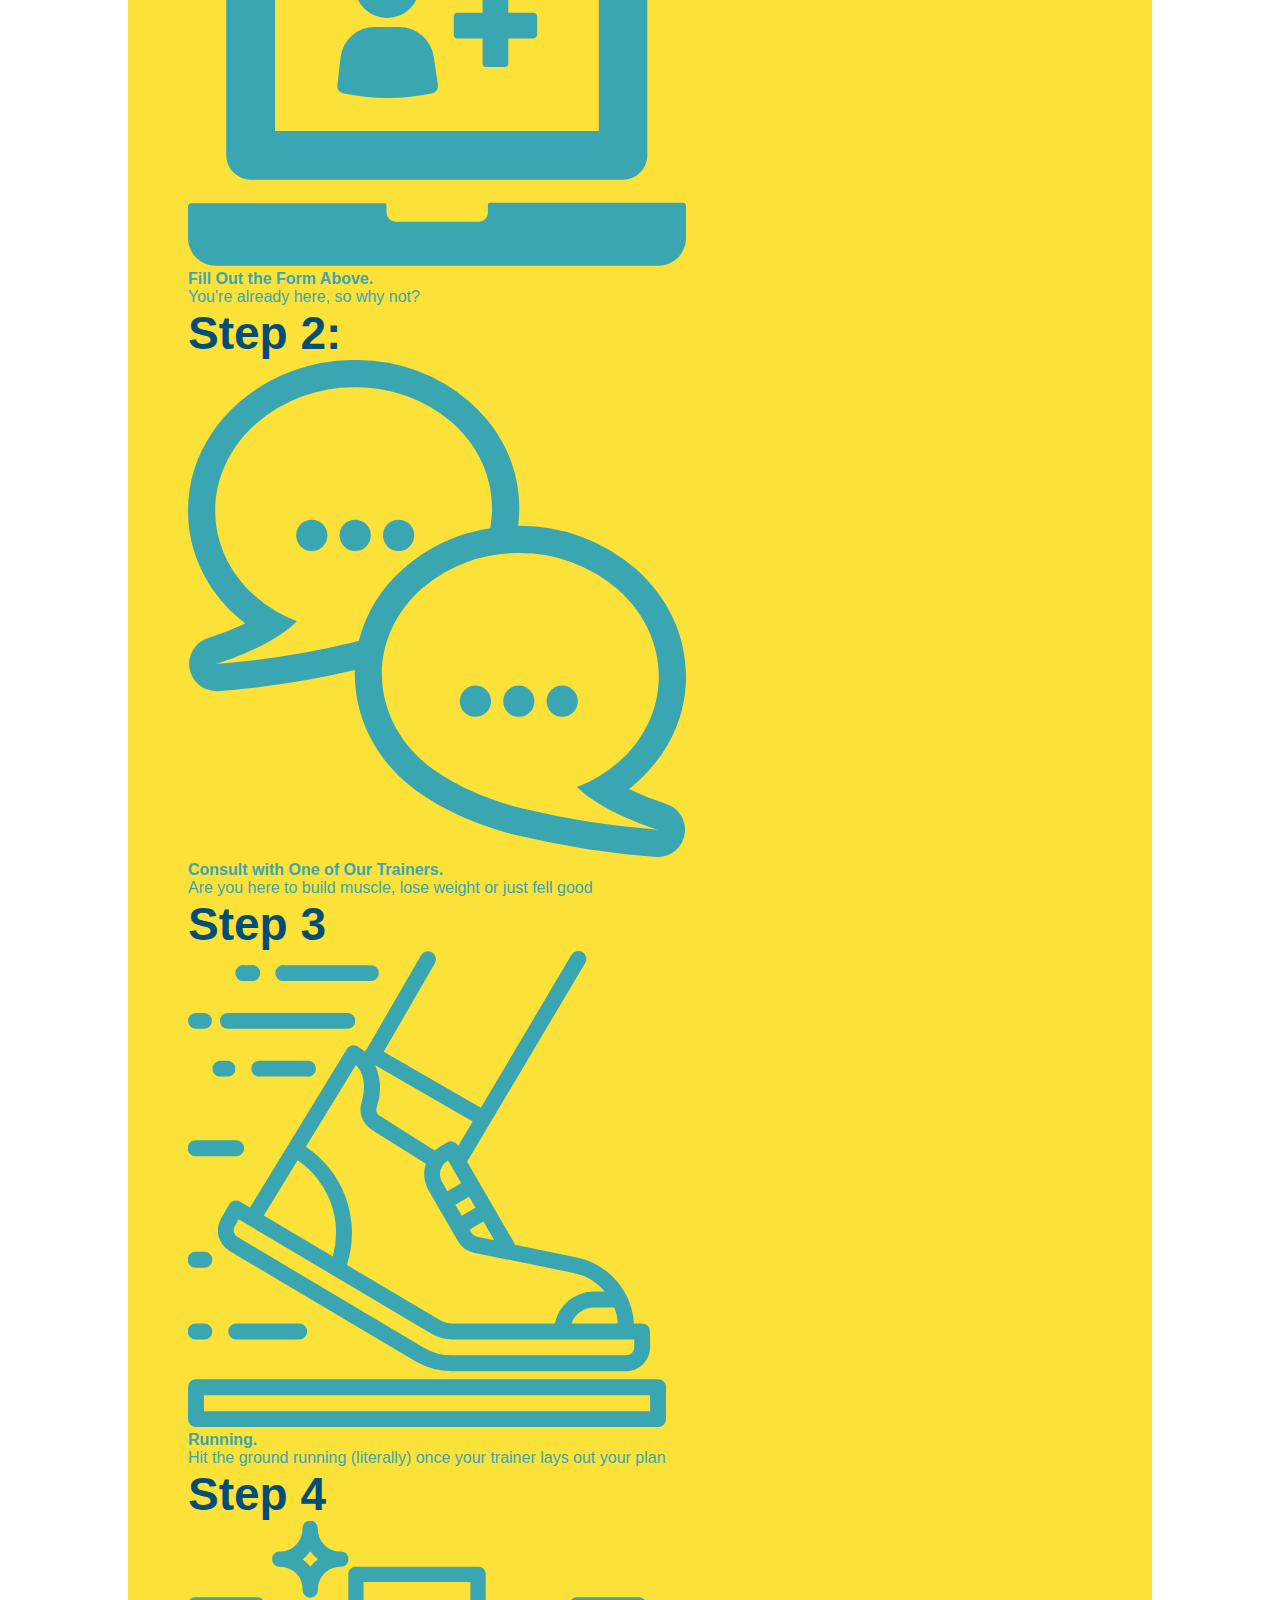
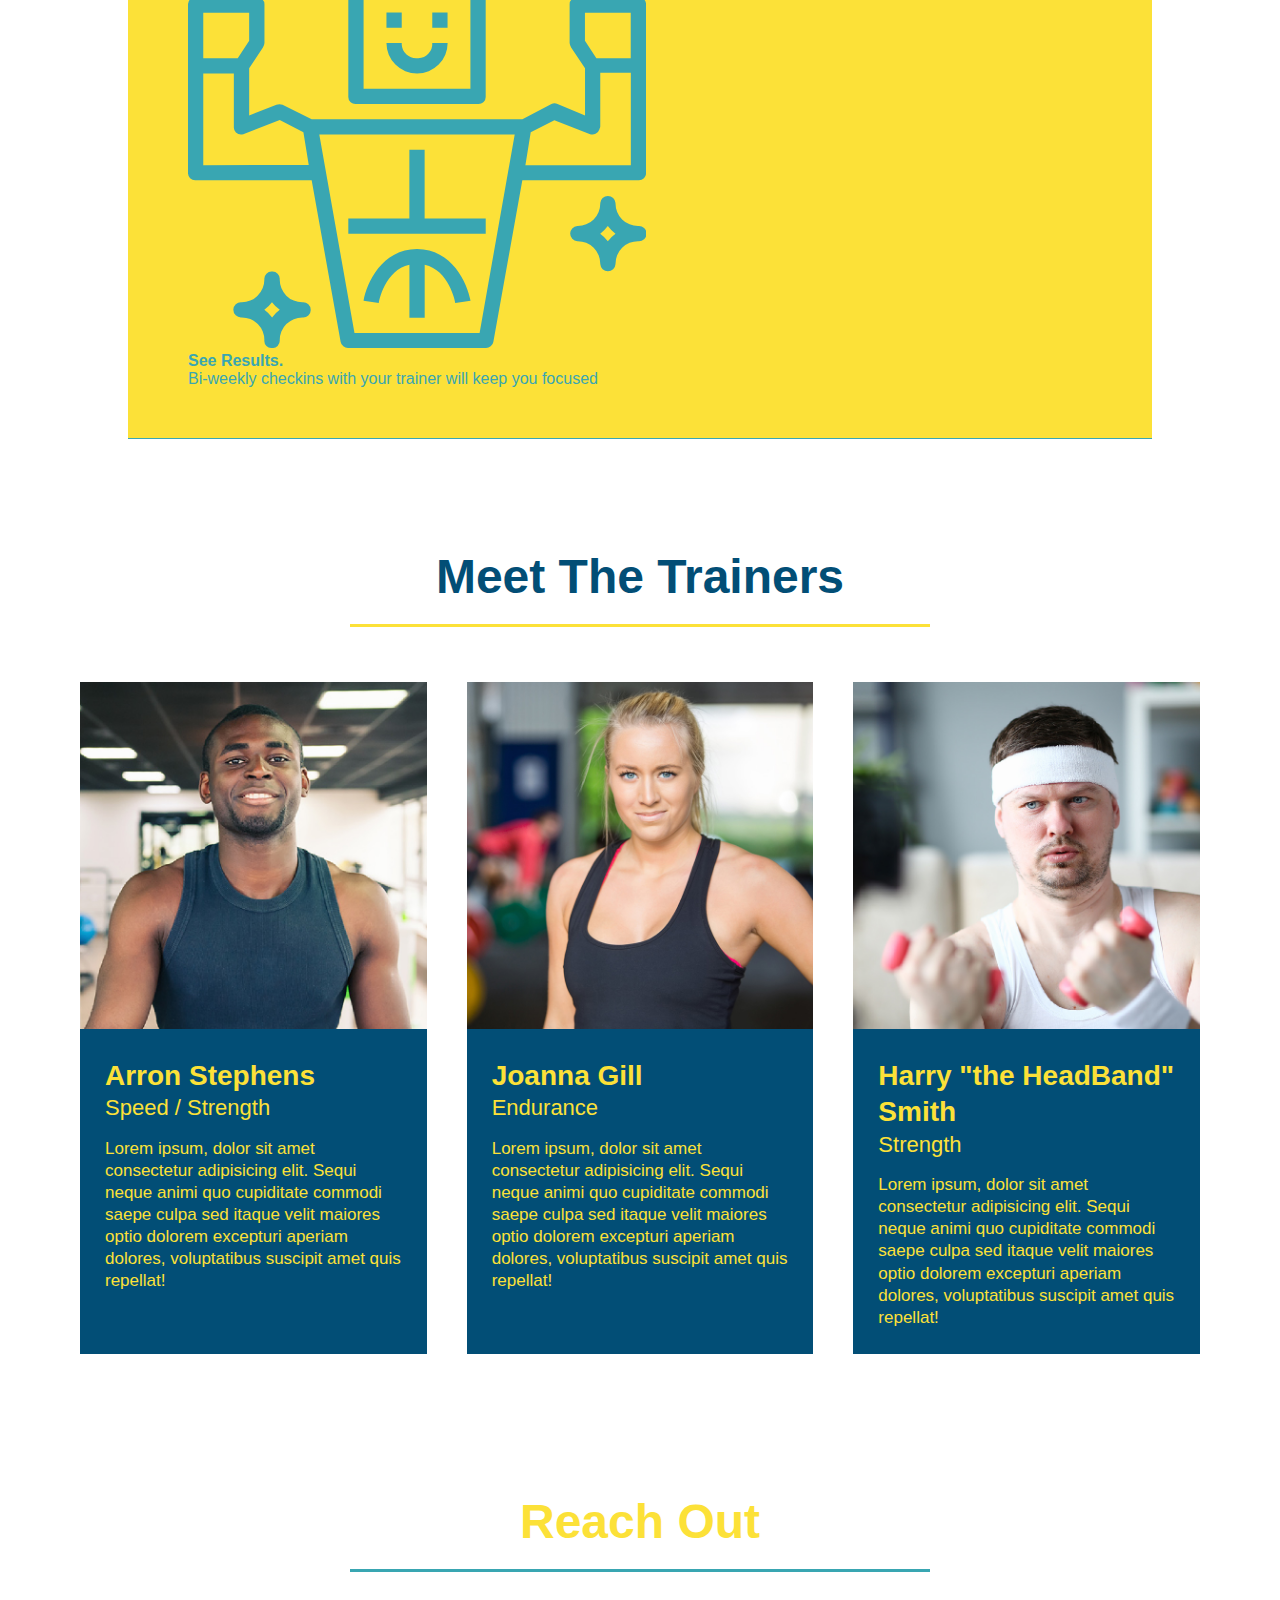
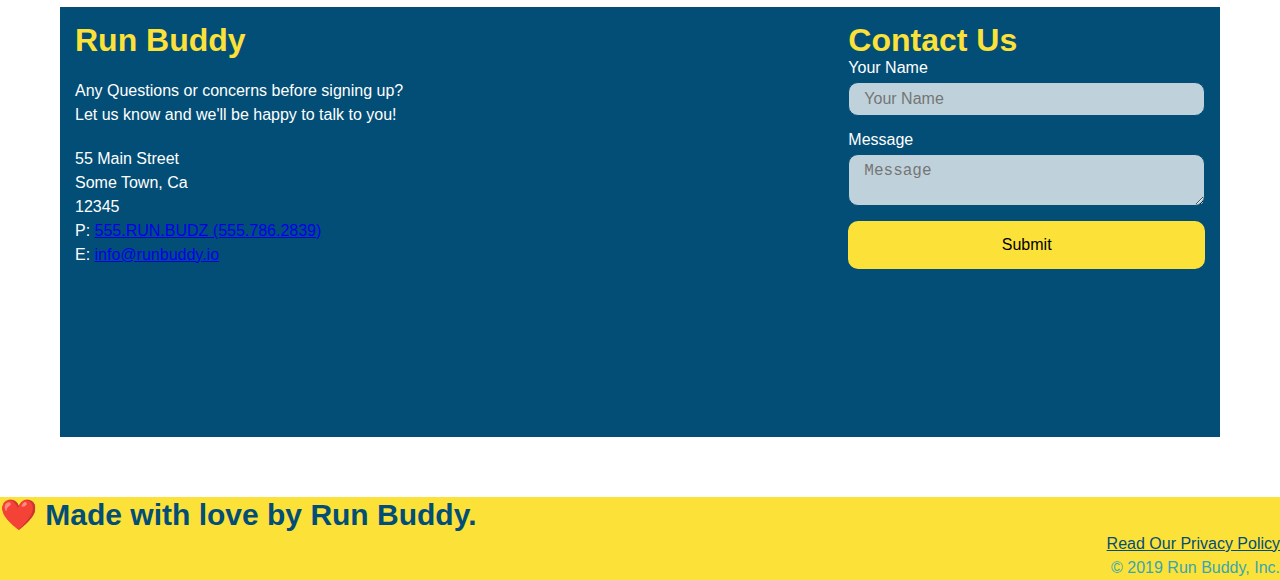
==== commit 5c6a8349: "xleaned up" ====
--- a/index.html
+++ b/index.html
@@ -4,10 +4,10 @@
     <head>
         <meta charset="UTF-8"  />
         <meta name="viewport" content="width=device-width, initial-scale=1.0" /> 
-        <title>Run Buddy</title>
         <link rel="stylesheet" href="./assets/css/style.css" />
         <link rel="stylesheet" href="">
-     </head>
+        <title>Run Buddy</title>
+    </head>
 
     <body> 
         <!-- navigation -->
@@ -78,6 +78,7 @@
                       <label for="checkbox">I acknowledge that I am at least 18 years of age.</label>
                     </span>
                   </p>
+                  <p>
                      Have you worked out with a trainer before?
                      <input type="radio" name="trainer-comfirm" id="trainer-yes" />
                      <label for="trainer-yes">Yes</label>
@@ -100,7 +101,7 @@
 
         <!-- "What we do" section -->
 
-        <section id="What we do" class="step-intro"> 
+        <section id="What we do" class="intro"> 
             <div class="flex-row">
             <h2 class="section-title primary-border">What We Do</h2>
             </div>
@@ -113,7 +114,7 @@
        </section>
 
         <!-- "what we do" section-->
-        <section id="what-you-do" class="step">
+        <section id="what-you-do" class="steps">
             <h2 class="section-title secondary-border">What You Do</h2>
 
             <div class="step">
@@ -130,7 +131,7 @@
 
             <div class="step">
                <h3>Step 2: </h3>
-               <div class="step-intro">
+               <div class="step-info">
                 <div class="step-img">
                     <img src="./assets/01-04-svgs/step-2.svg" alt="">
                     <div class="step-text">
@@ -141,9 +142,9 @@
             </div>
             
             <div>
-                
+                <div class="step">
                 <h3>Step 3 </h3>
-                <div class="step-intro">
+                <div class="step-info">
                     <div class="step-img">
                         <img src="./assets/01-04-svgs/step-3.svg" alt="">
                         <div class="step-text">
@@ -152,9 +153,9 @@
                 
             </div>
 
-            <div>
+            <div class="step">
                 <h3>Step 4 </h3>
-                <div class="step-intro">
+                <div class="step-info">
                     <div class="step-img">
                         <img src="./assets/01-04-svgs/step-4.svg" alt="">
                         <div class="step-text"> 
--- a/assets/css/style.css
+++ b/assets/css/style.css
@@ -1,23 +1,22 @@
+:root {
+  --primary-color: #fce138;
+  --secondary-color: #024e76;
+  --tertiary-color: #39a6b2;
+}
 * {
 margin: 0;
 padding: 0;
 box-sizing: border-box;
 } 
-
-:root {
-  --primary-color: #fce138;
-  --secondary-color: #024e76;
-  --tertiary-color: #39a6b2;
-}
-
-body {
+body 
+{
 /* more on this crazy alphanumerical value in a minute! */
 color: #39a6b2;
 font-family: Helvetica, Arial, sans-serif;
 }
 /* apply styles to <header> */
 
-
+/*Header Start*/
 header {
 padding: 20px 35px;
 background-color: #39a6b2;
@@ -47,7 +46,16 @@
 text-decoration: none;
 color: #fce138;
 }
-
+header nav {
+  margin: 7px 0;
+}
+header nav ul {
+  display: flex;
+  flex-wrap: wrap;
+  justify-content: space-between;
+  align-items: center;
+  list-style: none;
+  }
 header nav ul li a {
 padding: 10px 15px;
 font-weight: lighter;
@@ -55,176 +63,139 @@
 text-shadow: 0 0 10px rgba(0, 0, 0, 0.5);
 }
 header nav ul li a:hover {
-    background: #fce138;
-    color: #024e76;
-    border-radius: 15px;
-    text-shadow: none;
-  }
-
-header nav ul {
-display: flex;
-flex-wrap: wrap;
-justify-content: space-between;
-align-items: center;
-list-style: none;
-}
-div {
-  --favorite-color: blue;
-  color: var(--favorite-color);
-  box-shadow: 5px 5px 10px var(--favorite-color);
-}
-
-checkbox-wrapper input, .radio-wrapper input {
-  opacity: 0;
-}
-.checkbox-wrapper label, .radio-wrapper label {
-  position: relative;
-  left: 10px;
-  margin: 10px;
-  line-height: 1.6;
-}
-.checkbox-wrapper label::before, .radio-wrapper label::before {
-  content: "";
-  height: 20px;
-  width: 20px;
-  background: rgba(255, 255, 255, 0.75);  
-  border: 1px solid #024e76;  
-  position: absolute;
-  top: -4px;
-  left: -30px;
-}
-.radio-wrapper label::before {
-  border-radius: 50%;
-}
-.radio-wrapper label::after {
-  content: "";
-  width: 20px;
-  height: 20px;
-  border-radius: 50%;
-  background: #024e76;
-  position: absolute;
-  left: -29px;
-  top: -3px;
-  background-image: radial-gradient(circle, #39a6b2, #024e76);
-}
-
-.checkbox-wrapper label::after {
-  content: "";
-  height: 6px;
-  width: 14px;
-  border-left: 2px solid #024e76;
-  border-bottom: 2px solid #024e76;
-  position: absolute;
-  left: -26px;
-  top: 1px;
-  transform: rotate(-58deg);
-}
-
-.checkbox-wrapper input + label::after, 
-.radio-wrapper input + label::after {
-  content: none;
-}
-
-.checkbox-wrapper input:checked + label::after, 
-.radio-wrapper input:checked + label::after {
-  content: "";
-}
-
-
+background: #fce138;
+color: #024e76;
+border-radius: 15px;
+text-shadow: none;
+}
+/* Header End*/
+
+/*Footer Start*/
 footer {
-background: #fce138;
-width: 100%
-padding  40px 35px; 
-justify-content: space-between;
-flex-wrap: wrap;
-}
-
-footer h2 {
-color: #024e76;
-font-size: 30px;
-margin: 0;
-}
-
-footer div {
-
-line-height:1.5;
-text-align: right;        
-}
-footer a {
-color: #024e76;
-}
+  background: #fce138;
+  width: 100%
+  padding  40px 35px; 
+  justify-content: space-between;
+  flex-wrap: wrap;
+  }
+  
+  footer h2 {
+  color: #024e76;
+  font-size: 30px;
+  margin: 0;
+  }
+  
+  footer div {
+  
+  line-height:1.5;
+  text-align: right;        
+  }
+  footer a {
+  color: #024e76;
+  }
+/*Footer End*/
+
+/*Style Section*/
 section {
-padding: 60px;
-}
+  padding: 60px;
+}
+
 /*Hero Style Start */
 .hero {
-background-image: url("..//hero-bg.jpg");
-background-size: cover;
-background-position: center;
-background-color: white;
-display: flex;
-justify-content: center;
-flex-wrap: wrap;
-align-items: flex-start;
-background-attachment: fixed;
-background-position: 80%;
-}
-/* secondary page hero */
-.hero-secondary {
-background-color: black;
-color: red;
-margin: 20px;
-font-size: 20px;
-}
-.hero-form {
-background-color:  rgba( 252,225,56,0.8);
-padding: 20px;
-color: #024e76;
-border: solid 3px #024e76;
-box-shadow: 0 0 10px rgba(0, 0, 0, 0.5);
-border-radius: 15px;
-}
-.hero-form h3 {
-font-size: 24px;
-margin: 0;
-}
-.hero-form p {
-margin: 5px 0 15px 0;
-}
-.form-input {
-border: 1px solid #024e76;
-display: block;
-padding: 7px 15px;
-font-size: 16px;
-color: #024e76;
-width: 100%;
-margin-bottom: 15px;
-border-radius: 10px;
-background-color: rgba(255,255,255, 0.75);;
-}
-.form-input:focus {
-    background-color: rgba(255,255,255, 1);
-outline: none;
-}
-.hero-form label {
-margin: 0 5px;
-}
-.hero-form button {
-color: #fce138;
-background-color: #024e76;
-border:none;
-padding: 10px 20px;
-font-size: 16px;
-width: 40%;
-margin: 3.5%;
-border-radius: 10px;
-}
-.hero-form button:hover {
+  background-image: url("..//hero-bg.jpg");
+  background-size: cover;
+  display: flex;
+  justify-content: center;
+  flex-wrap: wrap;
+  align-items: flex-start;
+  background-attachment: fixed;
+  background-position: 80%;
+  }
+  .hero-cta {
+    width: 35%;
+    text-align: right;
+    margin: 3.5%;
+    color:#fff;
+    font-size: 18px;
+    line-height: 1.2;
+  }
+  .hero-cta h2 {
+    font-style: italic;
+    font-size: 55px;
+    color: #fce138;
+    text-shadow: 0 0 10px rgba(0, 0, 0, 0.5);
+  }
+  
+  .hero-form {
+  background-color:  rgba( 252,225,56,0.8);
+  padding: 20px;
+  color: #024e76;
+  border: solid 3px #024e76;
+  box-shadow: 0 0 10px rgba(0, 0, 0, 0.5);
+  border-radius: 15px;
+  width: 40%;
+  margin: 3.5%;
+  }
+  .hero-form button:hover {
     background-color: #39a6b2;  
   }
-  
-/*HERO STYLES END*/
-
+  .hero-form h3 {
+  font-size: 24px;
+  margin: 0;
+  }
+  .hero-form p {
+  margin: 5px 0 15px 0;
+  }
+  .form-input {
+  border: 1px solid #024e76;
+  display: block;
+  padding: 7px 15px;
+  font-size: 16px;
+  color: #024e76;
+  width: 100%;
+  margin-bottom: 15px;
+  border-radius: 10px;
+  background-color: rgba(255,255,255, 0.75);;
+  }
+  .form-input:focus {
+   background-color: rgba(255,255,255, 1);
+  outline: none;
+  }
+  .hero-form label {
+  margin: 0 5px;
+  }
+  .hero-form button {
+  color: #fce138;
+  background-color: #024e76;
+  border:none;
+  padding: 10px 20px;
+  font-size: 16px;
+  border-radius: 10px;
+  }
+ 
+  /*Header Stop*/
+
+/*Section Title Starts*/
+
+  .section-title {
+    font-size: 48px;
+    color: #024e76;
+    border-bottom: 3px solid;
+    padding-bottom: 20px;
+    text-align: center;
+    margin: 0 auto 35px auto;
+    width: 50%;
+    }  
+    .primary-border {
+      border-color: #fce138;
+      }
+         
+      .secondary-border {
+      border-color: #39a6b2;
+      }
+/*Section Title Stops*/
+
+/*What We Do Start*/
 .intro p {line-height: 1.7;
   color: #39a6b2;
   width: 80%;
@@ -232,13 +203,15 @@
   font-size: 20px;
   text-align: center;
 }
-
-.step {
+/*What We Do End*/
+
+/*What You Do Styles Start*/
+
+.steps { 
   background: #fce138;
-
-}
-
-.step {
+}
+
+.steps {
     margin: 50px auto;
     padding-bottom: 50px;
     width: 80%;
@@ -249,17 +222,17 @@
     justify-content: space-between;
   }
   
-  .step:last-child {
+  .steps :last-child {
     border-bottom: none;
   }
   
-  .step h3 {
+  .steps h3 {
     color: #024e76;
     font-size: 46px;
     flex: 1 30%;
   }
   
-  .step-info {
+  .steps-intro {
     flex: 2 70%;
     display: flex;
     flex-wrap: wrap;
@@ -271,84 +244,71 @@
     margin-right: 20px;
   }
   
-  .step-img img {
+  .steps-img img {
     max-width: 100%;
   }
   
-  .step-text {
+  .steps-text {
     flex: 12;
   }
   
-  .step-text p {
+  .steps-text p {
     color: #39a6b2;
     font-size: 18px;
   }
   
-  .step-text h4 {
+  .steps-text h4 {
     font-size: 26px;
     line-height: 1.5;
     color: #024e76;
   }
-.section-title {
-font-size: 48px;
-color: #024e76;
-border-bottom: 3px solid;
-padding-bottom: 20px;
-text-align: center;
-margin: 0 auto 35px auto;
-width: 50%;
-}  
-.primary-border {
-border-color: #fce138;
-}
-   
-.secondary-border {
-border-color: #39a6b2;
-}
+/*What You Do Style Stops*/
+
+/*Meet The Trainers Start*/
 .trainers {
-    width: 100%;
-    margin: 0 auto;
-    display: flex;
-    flex-wrap: wrap;
-    justify-content: space-around;
+  width: 100%;
+  margin: 0% auto;
+  display: flex;
+  flex-wrap: wrap;
+  justify-content: space-around;
 }
 
 .trainer {
-margin: 20px;
-background: #024e76;
-color: #fce138;
-flex: 1
-}
-
-.trainer img {
-width: 100%
-}
-
-.trainer-bio {
-padding: 25px;
-line-height: 1.3;
-}
-.text-left {
-text-align: left;
-}
-.text-right {
-text-align: right;
-}
-.trainer-bio h3 {
-font-size: 28px;
-}
-.trainer-bio h4 {
-font-weight: lighter;
-font-size: 22px;
-margin-bottom: 15;
-}
-.trainer-bio p {
-font-size: 17px;
-}
+  margin: 20px;
+  background: #024e76;
+  color: #fce138;
+  flex: 1
+  }
+  
+  .trainer img {
+  width: 100%
+  }
+  
+  .trainer-bio {
+  padding: 25px;
+  line-height: 1.3;
+  }
+  .trainer-bio h3 {
+  font-size: 28px;
+  }
+  .trainer-bio h4 {
+  font-weight: lighter;
+  font-size: 22px;
+  margin-bottom: 15px;
+  }
+  .trainer-bio p {
+  font-size: 17px;
+  }
+  */Meet The Trainers End*/
+
+
 /* REACH OUT STYLES START */
 .contact {
 background: #024e76;
 }
+.contact h2 {
+  color: #fce138;
+  }
 .contact-info {
     display: flex;
     justify-content: space-between;
@@ -358,10 +318,6 @@
     flex: 1;
     margin: 15px;
 }
-
-.contact h2 {
-color: #fce138;
-}
 .contact-info iframe {
  height: 400px;
 }   
@@ -378,10 +334,9 @@
 margin: 20px 0;
 line-height: 1.5;
 font-size: 16px;
-}
-.contact-info a {
-color: #fce138;
-}
+font-style: normal;
+}
+
 .contact-form input, .contact-form textarea {
     border: 1px solid #024e76;
     display: block;
@@ -392,11 +347,11 @@
     margin-bottom: 15px;
     margin-top: 5px;
     border-radius: 10px; 
-    background-color: (2, 78, 118, o.8);
+    background-color:  rgba(255,255,255, 0.75);
     }
 
     .contact-form input:focus, .contact-form textarea:focus {
-        background-color: rgba (2, 78, 118, o.8);
+        background-color: rgba (255, 255, 244, 1);
         outline: none;
     }
 
@@ -413,21 +368,23 @@
     color: #fce138;
     background: #39a6b2;
   }
+  contact-info a {
+    color: #fce138;
+    }
+    .contact-info{
+      background-color: #024e76;
+    }
 /* REACH OUT STYLES END */
-.hero-cta {
-    width: 35%;
-    text-align: right;
-    margin: 3.5%;
-    color:#fff;
-    font-size: 18px;
-    line-height: 1.2;
-}
-.hero-cta h2 {
-    font-style: italic;
-    font-size: 55px;
-    color: #fce138;
-    text-shadow: 0 0 10px rgba(0, 0, 0, 0.5);
-}
+
+/*Utilities*/
+.text-left {
+  text-align: left;
+}
+.text-right{
+  text-align: right;
+  
+}
+
 .flex-row {
     display: flex;
 }
@@ -536,6 +493,62 @@
       .contact-form {
         order: 3;
       }
+      checkbox-wrapper input, .radio-wrapper input {
+        opacity: 0;
+      }
+      .checkbox-wrapper label, .radio-wrapper label {
+        position: relative;
+        left: 10px;
+        margin: 10px;
+        line-height: 1.6;
+      }
+      .checkbox-wrapper label::before, .radio-wrapper label::before {
+        content: "";
+        height: 20px;
+        width: 20px;
+        background: rgba(255, 255, 255, 0.75);  
+        border: 1px solid #024e76;  
+        position: absolute;
+        top: -4px;
+        left: -30px;
+      }
+      .radio-wrapper label::before {
+        border-radius: 50%;
+      }
+      .radio-wrapper label::after {
+        content: "";
+        width: 20px;
+        height: 20px;
+        border-radius: 50%;
+        background: #024e76;
+        position: absolute;
+        left: -29px;
+        top: -3px;
+        background-image: radial-gradient(circle, #39a6b2, #024e76);
+      }
+      
+      .checkbox-wrapper label::after {
+        content: "";
+        height: 6px;
+        width: 14px;
+        border-left: 2px solid #024e76;
+        border-bottom: 2px solid #024e76;
+        position: absolute;
+        left: -26px;
+        top: 1px;
+        transform: rotate(-58deg);
+      }
+      
+      .checkbox-wrapper input + label::after, 
+      .radio-wrapper input + label::after {
+        content: none;
+      }
+      
+      .checkbox-wrapper input:checked + label::after, 
+      .radio-wrapper input:checked + label::after {
+        content: "";
+      } 
+
       /* default state */
 button {
     background: white;
@@ -555,4 +568,10 @@
   button:active {
     background: blue;
   }
-  +  /* secondary page hero */
+.hero-secondary {
+  background-color: black;
+  color: red;
+  margin: 20px;
+  font-size: 20px;
+  }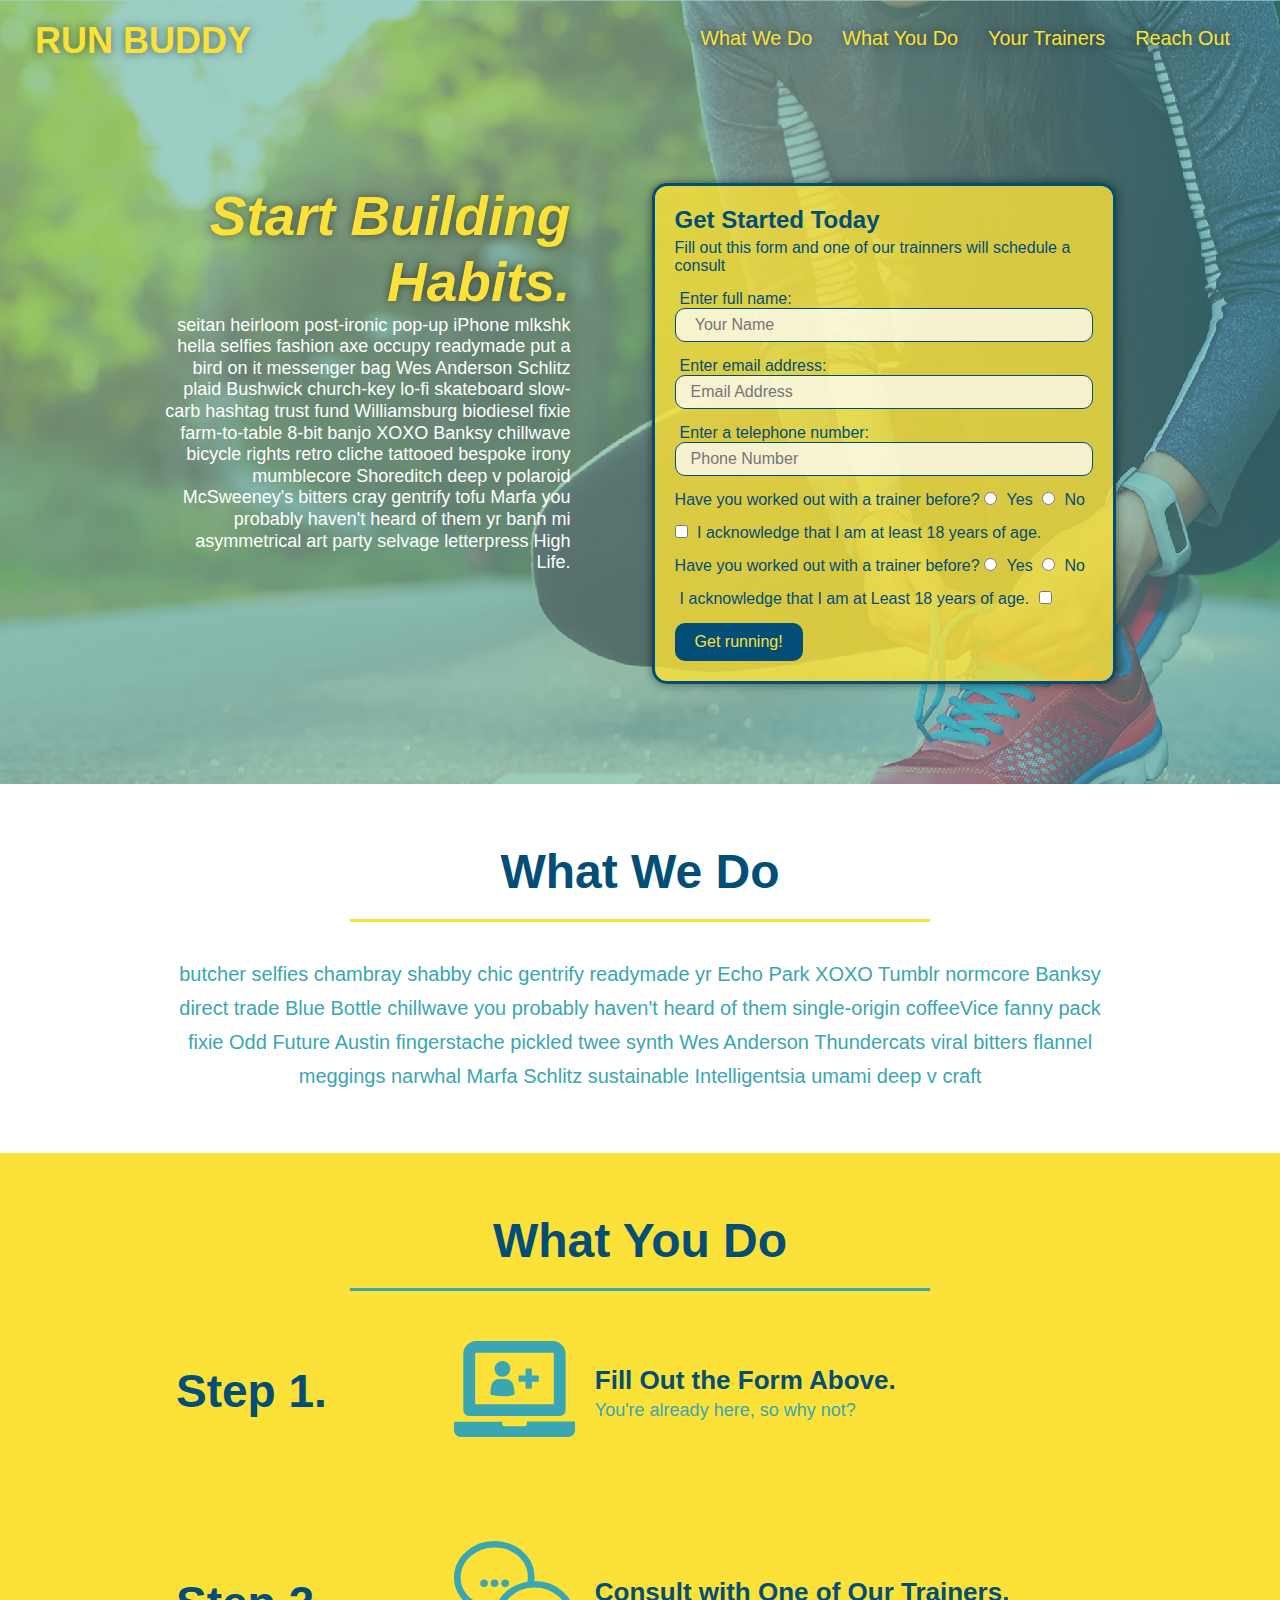
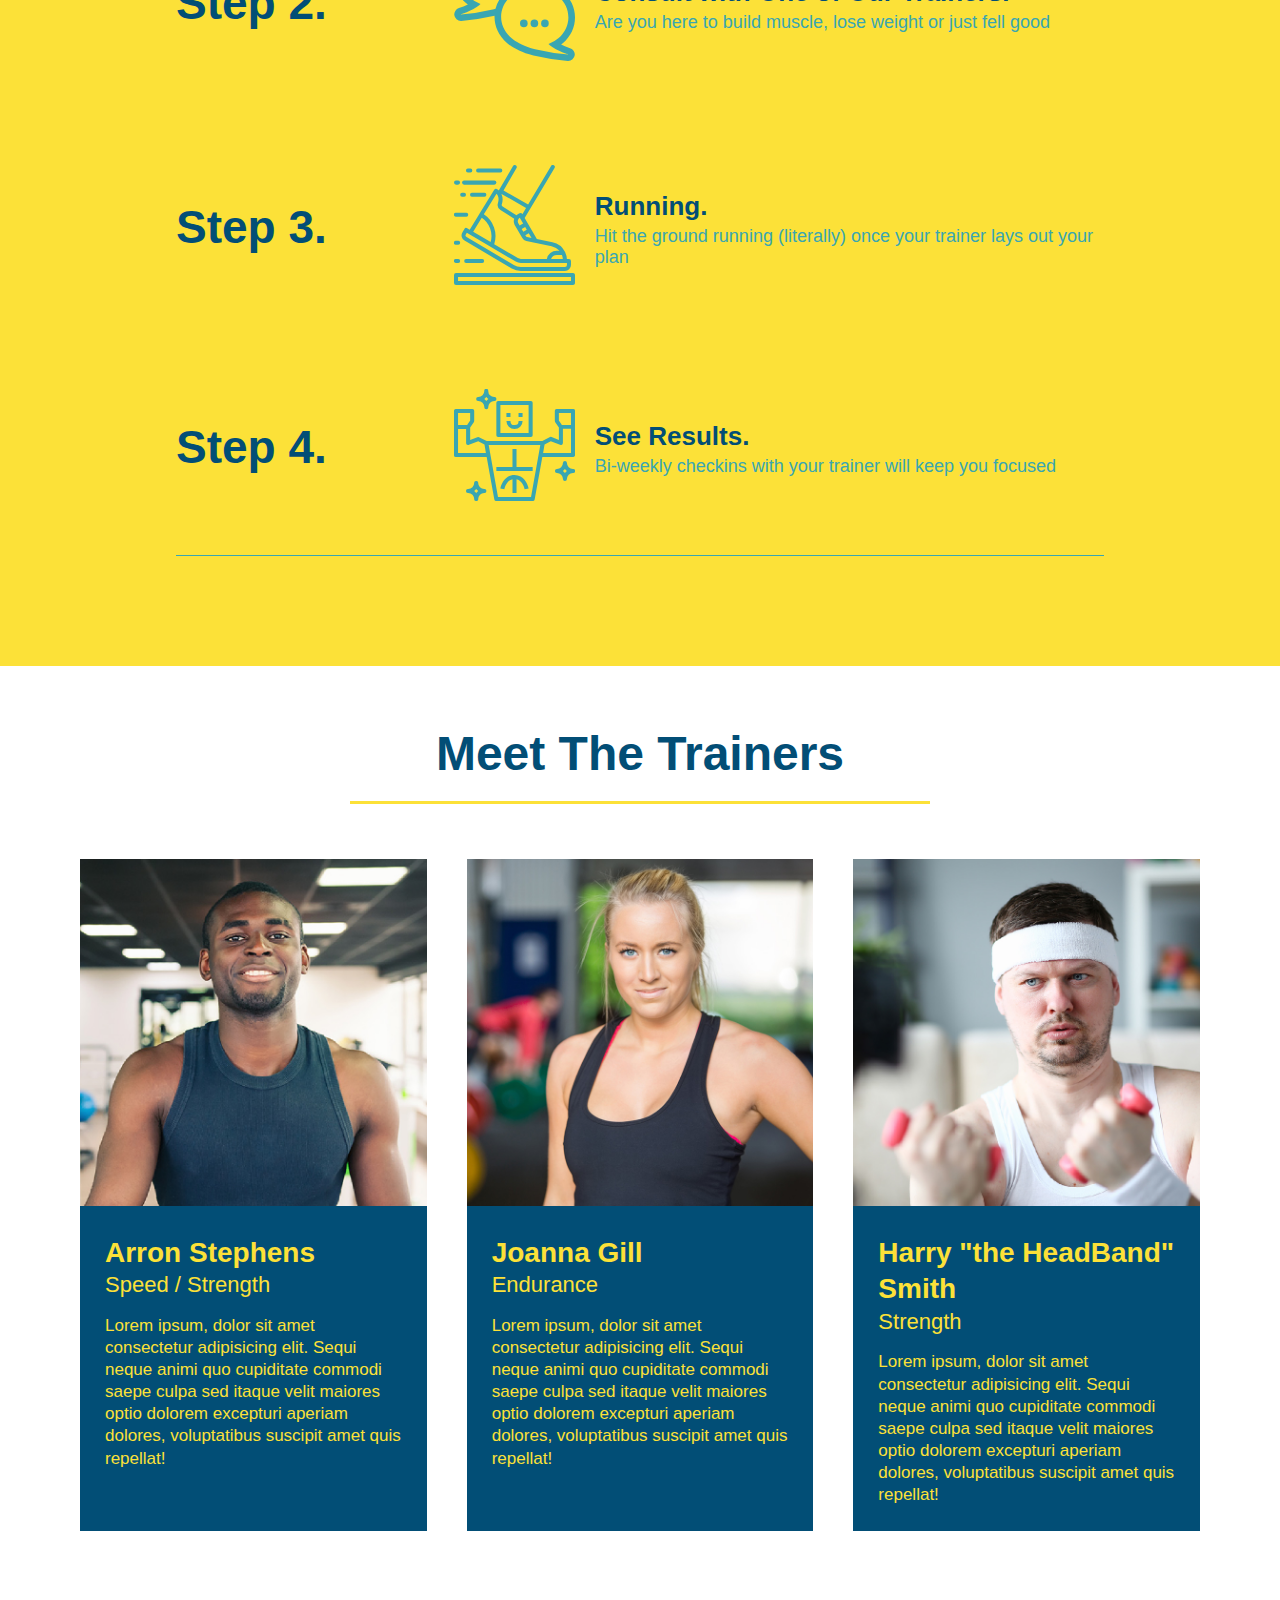
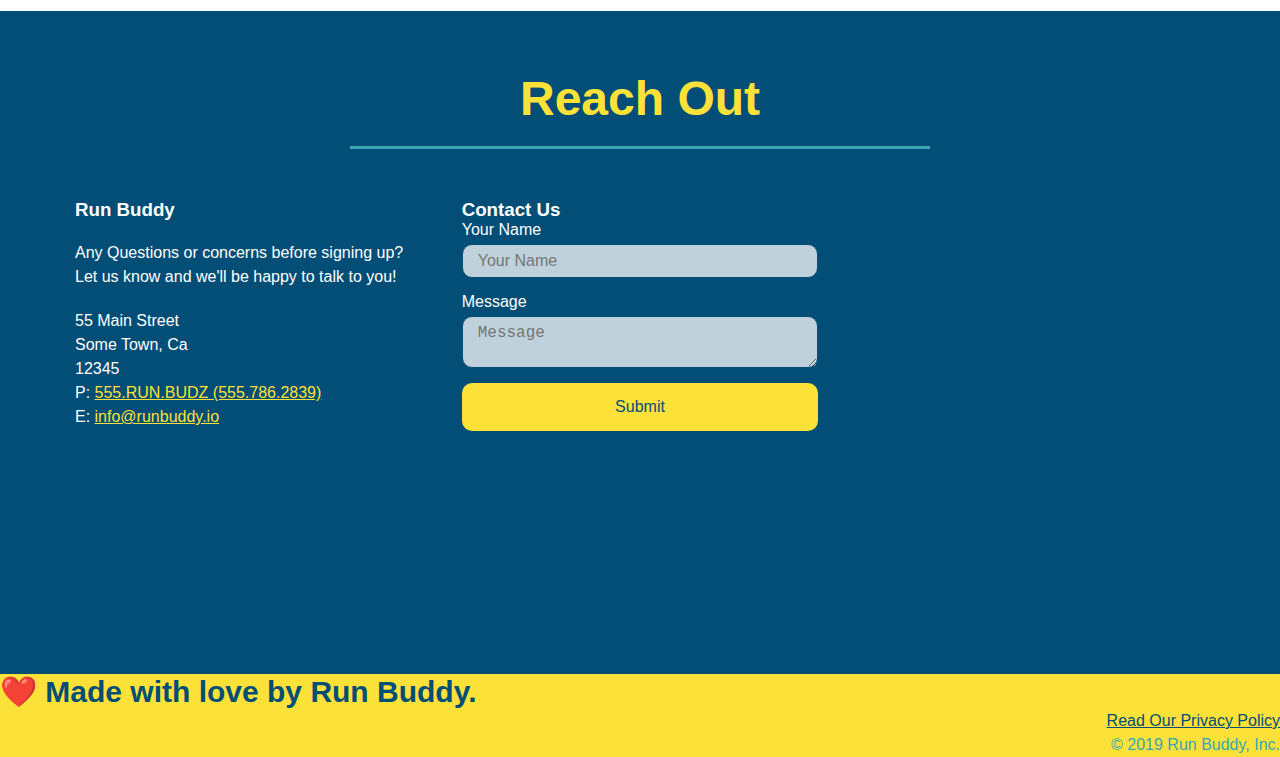
==== commit 63081364: "final css touches" ====
--- a/index.html
+++ b/index.html
@@ -5,7 +5,7 @@
         <meta charset="UTF-8"  />
         <meta name="viewport" content="width=device-width, initial-scale=1.0" /> 
         <link rel="stylesheet" href="./assets/css/style.css" />
-        <link rel="stylesheet" href="">
+        
         <title>Run Buddy</title>
     </head>
 
@@ -115,53 +115,59 @@
 
         <!-- "what we do" section-->
         <section id="what-you-do" class="steps">
-            <h2 class="section-title secondary-border">What You Do</h2>
-
-            <div class="step">
+           <div class="flew-row">
+            <h2 class="section-title secondary-border">
+                What You Do
+            </h2>
+           </div>
+                <div class="step">
                 <h3>Step 1.</h3>
-                <div class="step-intro">
+                <div class="step-info">
              <div class="step-img">
-                <img src=".//assets/01-04-svgs/step-1.svg" alt="" />
+              <img src=".//assets/01-04-svgs/step-1.svg" alt="" />
+              </div>
         <div class="step-text">
              <h4>Fill Out the Form Above.</h4>
                 <p> You're already here, so why not?</p>
-                
+              </div>
             </div>
             </div>
 
             <div class="step">
-               <h3>Step 2: </h3>
+               <h3>Step 2.</h3>
                <div class="step-info">
                 <div class="step-img">
-                    <img src="./assets/01-04-svgs/step-2.svg" alt="">
+                    <img src="./assets/01-04-svgs/step-2.svg" alt="" />
+                </div>
                     <div class="step-text">
                     <h4>Consult with One of Our Trainers.</h4>
                 <p>Are you here to build muscle, lose weight or just fell good</p>
-                
-            
-            </div>
-            
-            <div>
+               </div>
+              </div>
+            </div>
                 <div class="step">
-                <h3>Step 3 </h3>
+                <h3>Step 3.</h3>
                 <div class="step-info">
                     <div class="step-img">
-                        <img src="./assets/01-04-svgs/step-3.svg" alt="">
+                        <img src="./assets/01-04-svgs/step-3.svg" alt="" />
+                    </div>
                         <div class="step-text">
                         <h4>Running.</h4>
                 <p>Hit the ground running (literally) once your trainer lays out your plan</p>
-                
-            </div>
-
+              </div>
+            </div>
+         </div>
             <div class="step">
-                <h3>Step 4 </h3>
+                <h3>Step 4.</h3>
                 <div class="step-info">
                     <div class="step-img">
-                        <img src="./assets/01-04-svgs/step-4.svg" alt="">
+                        <img src="./assets/01-04-svgs/step-4.svg" alt="" />
+                        </div>
                         <div class="step-text"> 
                         <h4>See Results.</h4>
                 <p>Bi-weekly checkins with your trainer will keep you focused</p>
-                
+            </div>
+            </div>
             </div>
         </section> 
 
@@ -210,17 +216,22 @@
             </article>
              </section>
 
-             <!-- "reach out" section-->
+             <!-- "reach out" Start-->
     <section id="reach-out" class="contact">
-    <h2 class="section-title secondary-border">Reach Out</h2>
-    <div class="contact-info"> 
+      <div class="flew-row">
+        <h2 class="section-title secondary-border">
+            Reach Out
+        </h2>
+    </div>
+        <div class="contact-info"> 
     <div>
         <h3> Run Buddy</h3>
         <p>
             Any Questions or concerns before signing up?
-            <br />
+            <br/>
             Let us know and we'll be happy to talk to you!
         </p>
+
         <address>
             55 Main Street <br/>
             Some Town, Ca <br/> 
@@ -252,7 +263,7 @@
     </iframe>
     </div>
     </section>
-         <!--"Reach Out End"-->
+         <!--"Reach Out" End-->
     <!-- footer -->
     <footer>
         <h2>❤️ Made with love by Run Buddy.</h2>
--- a/assets/css/style.css
+++ b/assets/css/style.css
@@ -1,19 +1,19 @@
 :root {
-  --primary-color: #fce138;
-  --secondary-color: #024e76;
-  --tertiary-color: #39a6b2;
+--primary-color: #fce138;
+--secondary-color: #024e76;
+--tertiary-color: #39a6b2;
 }
 * {
 margin: 0;
 padding: 0;
 box-sizing: border-box;
 } 
-body 
-{
-/* more on this crazy alphanumerical value in a minute! */
+
+body{
 color: #39a6b2;
 font-family: Helvetica, Arial, sans-serif;
 }
+
 /* apply styles to <header> */
 
 /*Header Start*/
@@ -47,15 +47,15 @@
 color: #fce138;
 }
 header nav {
-  margin: 7px 0;
+margin: 7px 0;
 }
 header nav ul {
-  display: flex;
-  flex-wrap: wrap;
-  justify-content: space-between;
-  align-items: center;
-  list-style: none;
-  }
+display: flex;
+flex-wrap: wrap;
+justify-content: space-between;
+align-items: center;
+list-style: none;
+}
 header nav ul li a {
 padding: 10px 15px;
 font-weight: lighter;
@@ -72,261 +72,259 @@
 
 /*Footer Start*/
 footer {
-  background: #fce138;
-  width: 100%
-  padding  40px 35px; 
-  justify-content: space-between;
-  flex-wrap: wrap;
-  }
-  
-  footer h2 {
-  color: #024e76;
-  font-size: 30px;
-  margin: 0;
-  }
-  
-  footer div {
-  
-  line-height:1.5;
-  text-align: right;        
-  }
-  footer a {
-  color: #024e76;
-  }
+background: #fce138;
+width: 100%
+padding  40px 35px; 
+justify-content: space-between;
+flex-wrap: wrap;
+}
+
+footer h2 {
+color: #024e76;
+font-size: 30px;
+margin: 0;
+}
+  
+footer div {
+line-height:1.5;
+text-align: right;        
+}
+footer a {
+color: #024e76;
+}
 /*Footer End*/
 
 /*Style Section*/
 section {
-  padding: 60px;
+padding: 60px;
 }
 
 /*Hero Style Start */
 .hero {
-  background-image: url("..//hero-bg.jpg");
-  background-size: cover;
-  display: flex;
-  justify-content: center;
-  flex-wrap: wrap;
-  align-items: flex-start;
-  background-attachment: fixed;
-  background-position: 80%;
-  }
-  .hero-cta {
-    width: 35%;
-    text-align: right;
-    margin: 3.5%;
-    color:#fff;
-    font-size: 18px;
-    line-height: 1.2;
-  }
-  .hero-cta h2 {
-    font-style: italic;
-    font-size: 55px;
-    color: #fce138;
-    text-shadow: 0 0 10px rgba(0, 0, 0, 0.5);
-  }
-  
-  .hero-form {
-  background-color:  rgba( 252,225,56,0.8);
-  padding: 20px;
-  color: #024e76;
-  border: solid 3px #024e76;
-  box-shadow: 0 0 10px rgba(0, 0, 0, 0.5);
-  border-radius: 15px;
-  width: 40%;
-  margin: 3.5%;
-  }
-  .hero-form button:hover {
-    background-color: #39a6b2;  
-  }
-  .hero-form h3 {
-  font-size: 24px;
-  margin: 0;
-  }
-  .hero-form p {
-  margin: 5px 0 15px 0;
-  }
-  .form-input {
-  border: 1px solid #024e76;
-  display: block;
-  padding: 7px 15px;
-  font-size: 16px;
-  color: #024e76;
-  width: 100%;
-  margin-bottom: 15px;
-  border-radius: 10px;
-  background-color: rgba(255,255,255, 0.75);;
-  }
-  .form-input:focus {
-   background-color: rgba(255,255,255, 1);
-  outline: none;
-  }
-  .hero-form label {
-  margin: 0 5px;
-  }
-  .hero-form button {
-  color: #fce138;
-  background-color: #024e76;
-  border:none;
-  padding: 10px 20px;
-  font-size: 16px;
-  border-radius: 10px;
-  }
- 
-  /*Header Stop*/
+background-image: url("..//hero-bg.jpg");
+background-size: cover;
+display: flex;
+justify-content: center;
+flex-wrap: wrap;
+align-items: flex-start;
+background-attachment: fixed;
+background-position: 80%;
+}
+.hero-cta {
+width: 35%;
+text-align: right;
+margin: 3.5%;
+color:#fff;
+font-size: 18px;
+line-height: 1.2;
+}
+.hero-cta h2 {
+font-style: italic;
+font-size: 55px;
+color: #fce138;
+text-shadow: 0 0 10px rgba(0, 0, 0, 0.5);
+}
+  
+.hero-form {
+background-color:  rgba( 252,225,56,0.8);
+padding: 20px;
+color: #024e76;
+border: solid 3px #024e76;
+box-shadow: 0 0 10px rgba(0, 0, 0, 0.5);
+border-radius: 15px;
+width: 40%;
+margin: 3.5%;
+}
+.hero-form button:hover {
+background-color: #39a6b2;  
+}
+.hero-form h3 {
+font-size: 24px;
+margin: 0;
+}
+.hero-form p {
+margin: 5px 0 15px 0;
+}
+.form-input {
+border: 1px solid #024e76;
+display: block;
+padding: 7px 15px;
+font-size: 16px;
+color: #024e76;
+width: 100%;
+margin-bottom: 15px;
+border-radius: 10px;
+background-color: rgba(255,255,255, 0.75);;
+}
+.form-input:focus {
+background-color: rgba(255,255,255, 1);
+outline: none;
+}
+.hero-form label {
+margin: 0 5px;
+}
+.hero-form button {
+color: #fce138;
+background-color: #024e76;
+border:none;
+padding: 10px 20px;
+font-size: 16px;
+border-radius: 10px;
+}
+/*Header Stop*/
 
 /*Section Title Starts*/
-
-  .section-title {
-    font-size: 48px;
-    color: #024e76;
-    border-bottom: 3px solid;
-    padding-bottom: 20px;
-    text-align: center;
-    margin: 0 auto 35px auto;
-    width: 50%;
-    }  
-    .primary-border {
-      border-color: #fce138;
-      }
+.section-title {
+font-size: 48px;
+color: #024e76;
+border-bottom: 3px solid;
+padding-bottom: 20px;
+text-align: center;
+margin: 0 auto 35px auto;
+width: 50%;
+}  
+.primary-border {
+border-color: #fce138;
+}
          
-      .secondary-border {
-      border-color: #39a6b2;
-      }
+.secondary-border {
+border-color: #39a6b2;
+}
+  
 /*Section Title Stops*/
 
 /*What We Do Start*/
-.intro p {line-height: 1.7;
-  color: #39a6b2;
-  width: 80%;
-  margin: 0 auto;
-  font-size: 20px;
-  text-align: center;
+.intro p {
+line-height: 1.7;
+color: #39a6b2;
+width: 80%;
+margin: 0 auto;
+font-size: 20px;
+text-align: center;
 }
 /*What We Do End*/
 
 /*What You Do Styles Start*/
 
 .steps { 
-  background: #fce138;
-}
-
-.steps {
-    margin: 50px auto;
-    padding-bottom: 50px;
-    width: 80%;
-    border-bottom: 1px solid #39a6b2;
-    display: flex;
-    flex-wrap: wrap;
-    align-items: center;
-    justify-content: space-between;
-  }
-  
-  .steps :last-child {
-    border-bottom: none;
-  }
-  
-  .steps h3 {
-    color: #024e76;
-    font-size: 46px;
-    flex: 1 30%;
-  }
-  
-  .steps-intro {
-    flex: 2 70%;
-    display: flex;
-    flex-wrap: wrap;
-    align-items: center;
-  }
-  
-  .step-img {
-    flex: 1 12%;
-    margin-right: 20px;
-  }
-  
-  .steps-img img {
-    max-width: 100%;
-  }
-  
-  .steps-text {
-    flex: 12;
-  }
-  
-  .steps-text p {
-    color: #39a6b2;
-    font-size: 18px;
-  }
-  
-  .steps-text h4 {
-    font-size: 26px;
-    line-height: 1.5;
-    color: #024e76;
-  }
+background: var(--primary-color)
+}
+
+.step {
+margin: 50px auto;
+padding-bottom: 50px;
+width: 80%;
+border-bottom: 1px solid #39a6b2;
+display: flex;
+flex-wrap: wrap;
+align-items: center;
+justify-content: space-between;
+}
+  
+.step:not(:last-child) {
+border-bottom: none;
+}
+  
+.step h3 {
+color: #024e76;
+font-size: 46px;
+flex: 1 30%;
+}
+  
+.step-info {
+flex: 2 70%;
+display: flex;
+flex-wrap: wrap;
+align-items: center;
+}
+  
+.step-img {
+flex: 1 12%;
+margin-right: 20px;
+}
+  .step-img img {
+max-width: 100%;
+}
+  .step-text {
+flex: 12;
+}
+
+.step-text p {
+color: #39a6b2;
+font-size: 18px;
+}
+
+.step-text h4 {
+font-size: 26px;
+line-height: 1.5;
+color: #024e76;
+}
 /*What You Do Style Stops*/
 
 /*Meet The Trainers Start*/
 .trainers {
-  width: 100%;
-  margin: 0% auto;
-  display: flex;
-  flex-wrap: wrap;
-  justify-content: space-around;
+width: 100%;
+margin: 0% auto;
+display: flex;
+flex-wrap: wrap;
+justify-content: space-around;
 }
 
 .trainer {
-  margin: 20px;
-  background: #024e76;
-  color: #fce138;
-  flex: 1
-  }
-  
-  .trainer img {
-  width: 100%
-  }
-  
-  .trainer-bio {
-  padding: 25px;
-  line-height: 1.3;
-  }
-  .trainer-bio h3 {
-  font-size: 28px;
-  }
-  .trainer-bio h4 {
-  font-weight: lighter;
-  font-size: 22px;
-  margin-bottom: 15px;
-  }
-  .trainer-bio p {
-  font-size: 17px;
-  }
-  */Meet The Trainers End*/
-
-
-/* REACH OUT STYLES START */
+margin: 20px;
+background: #024e76;
+color: #fce138;
+flex: 1
+}
+.trainer img {
+width: 100%
+}
+ 
+.trainer-bio {
+padding: 25px;
+line-height: 1.3;
+}
+.trainer-bio h3 {
+font-size: 28px;
+}
+.trainer-bio h4 {
+font-weight: lighter;
+font-size: 22px;
+margin-bottom: 15px;
+}
+.trainer-bio p {
+font-size: 17px;
+}
+*/Meet The Trainers End*/
+/*REACH OUT STYLES START*/
+
 .contact {
 background: #024e76;
 }
+#reach-out {
+  background: #024e76;
+}
 .contact h2 {
-  color: #fce138;
-  }
+color: #fce138;
+}
 .contact-info {
-    display: flex;
-    justify-content: space-between;
-    flex-wrap: wrap;
+display: flex;
+justify-content: space-between;
+flex-wrap: wrap;
 }
 .contact-info > * {
-    flex: 1;
-    margin: 15px;
+flex: 1;
+margin: 15px;
 }
 .contact-info iframe {
- height: 400px;
+height: 400px;
 }   
 
 .contact-info div {
 color: white;
 }
 
-.contact-info h3 {
+.contact-intro h3 {
 color: #fce138;
 font-size: 32px;
 }
@@ -338,240 +336,248 @@
 }
 
 .contact-form input, .contact-form textarea {
-    border: 1px solid #024e76;
-    display: block;
-    padding: 7px 15px;
-    font-size: 16px;
-    color: #024e76;
-    width: 100%;
-    margin-bottom: 15px;
-    margin-top: 5px;
-    border-radius: 10px; 
-    background-color:  rgba(255,255,255, 0.75);
-    }
-
-    .contact-form input:focus, .contact-form textarea:focus {
-        background-color: rgba (255, 255, 244, 1);
-        outline: none;
-    }
-
- .contact-form button {
-    width: 100%;
-    border: none;
-    background: #fce138;
-    text-align: center;
-    padding: 15px 0;
-    font-size: 16px;
-    border-radius: 10px;
+border: 1px solid #024e76;
+display: block;
+padding: 7px 15px;
+font-size: 16px;
+color: #024e76;
+width: 100%;
+margin-bottom: 15px;
+margin-top: 5px;
+border-radius: 10px; 
+background-color: rgba(255,255,255, 0.75);
+}
+
+.contact-form input:focus, .contact-form textarea:focus {
+background-color: rgba (255, 255, 244, 1);
+outline: none;
+}
+.contact-form button {
+ width: 100%;
+border: none;
+background: #fce138;
+text-align: center;
+padding: 15px 0;
+font-size: 16px;
+border-radius: 10px;
+color: var(--secondary-color);
 }
 .contact-form button:hover {
-    color: #fce138;
-    background: #39a6b2;
-  }
-  contact-info a {
-    color: #fce138;
-    }
-    .contact-info{
-      background-color: #024e76;
-    }
-/* REACH OUT STYLES END */
+color: #fce138;
+background: #39a6b2;
+}
+.contact-info a {
+color: #fce138;
+}
+/*REACH OUT STYLES END*/
 
 /*Utilities*/
 .text-left {
-  text-align: left;
+text-align: left;
 }
 .text-right{
-  text-align: right;
-  
-}
+text-align: right;
+  }
 
 .flex-row {
-    display: flex;
+display: flex;
 }
 /* MEDIA QUERY FOR SMALLER DESKTOP SCREENS AND SMALLER */
 @media screen and (max-width: 980px) {
-    header {
-        padding-bottom: 0;
-        justify-content: center;
-        position: relative;
-      }
+
+  header{
+padding-bottom: 0;
+justify-content: center;
+}
     
-      header h1 {
-        width: 100%;
-        text-align: center;
-      }
+header h1 {
+width: 100%;
+text-align: center;
+position: relative;
+}
     
-      header nav ul {
-        margin-top: 20px;
-        width: 100%;
-        justify-content: center;
-      }
+header nav ul {
+margin-top: 20px;
+width: 100%;
+justify-content: center;
+}
     
-      header nav ul li a {
-        font-size: 20px;
-      }
+header nav ul li a {
+font-size: 20px;
+}
     
-      footer h2, footer div {
-        text-align: center;
-        width: 100%;
-      }
-      .hero-cta, .hero-form {
-        width: 100%;
-      }
-      .hero-cta {
-        text-align: center;
-      }
-      .section-title {
-        width: 80%;
-      }
-      
-      .trainer {
-        flex: 0 70%;
-      }
-      
-      .contact-info iframe{
-        flex: 1 100%;
-      }
-      .some-class {
-        text-shadow: 5px 10px 15px black;
-        box-shadow: 5px 10px 15px rgba(0,0,0,25);
-      }
-      @media screen and (max-width: 768px) {
-        section {
-          padding: 30px 15px;
-        }
-        .step h3 {
-            flex: 1 100%;
-            text-align: center;
-          }
-        
-          .step-info {
-            flex: 2 100%;
-            text-align: center;
-            justify-content: center;
-          }
-        
-          .step-img {
-            flex: 0 32%;
-            margin-right: 0;
-            margin-top: 15px;
-            margin-bottom: 15px;
-          }
-        
-          .step-text {
-            flex: 100%;  
-          }
-        
-        }
-    }
-    @media screen and (max-width: 575px) {
-
-        .hero-form button {
-          width: 100%;
-        }
-      
-        .section-title {
-          width: 95%;
-        }
-      
-        .intro p {
-          width: 100%;
-        }
-      
-        .trainer {
-          flex: 0 100%;
-        }
-      
-        .contact-info {
-          text-align: center;
-        }
-      
-        .contact-info > * {
-          flex: 0 100%;
-        }
-      }
-      .contact-form {
-        order: 3;
-      }
-      checkbox-wrapper input, .radio-wrapper input {
-        opacity: 0;
-      }
-      .checkbox-wrapper label, .radio-wrapper label {
-        position: relative;
-        left: 10px;
-        margin: 10px;
-        line-height: 1.6;
-      }
-      .checkbox-wrapper label::before, .radio-wrapper label::before {
-        content: "";
-        height: 20px;
-        width: 20px;
-        background: rgba(255, 255, 255, 0.75);  
-        border: 1px solid #024e76;  
-        position: absolute;
-        top: -4px;
-        left: -30px;
-      }
-      .radio-wrapper label::before {
-        border-radius: 50%;
-      }
-      .radio-wrapper label::after {
-        content: "";
-        width: 20px;
-        height: 20px;
-        border-radius: 50%;
-        background: #024e76;
-        position: absolute;
-        left: -29px;
-        top: -3px;
-        background-image: radial-gradient(circle, #39a6b2, #024e76);
-      }
-      
-      .checkbox-wrapper label::after {
-        content: "";
-        height: 6px;
-        width: 14px;
-        border-left: 2px solid #024e76;
-        border-bottom: 2px solid #024e76;
-        position: absolute;
-        left: -26px;
-        top: 1px;
-        transform: rotate(-58deg);
-      }
-      
-      .checkbox-wrapper input + label::after, 
-      .radio-wrapper input + label::after {
-        content: none;
-      }
-      
-      .checkbox-wrapper input:checked + label::after, 
-      .radio-wrapper input:checked + label::after {
-        content: "";
-      } 
-
-      /* default state */
+footer h2, footer div {
+text-align: center;
+width: 100%;
+}
+
+.hero-cta, .hero-form {
+width: 100%;
+}
+
+.hero-cta {
+text-align: center;
+}
+
+.section-title {
+width: 80%;
+}
+
+.trainer {
+flex: 0 70%;
+}
+
+.contact-info iframe{
+flex: 1 100%;
+}
+
+.some-class {
+text-shadow: 5px 10px 15px black;
+box-shadow: 5px 10px 15px rgba(0,0,0,25);
+}
+}
+@media screen and (max-width: 768px) {
+
+  section {
+padding: 30px 15px;
+}
+.step h3 {
+flex: 1 100%;
+text-align: center;
+}
+.step-info {
+flex: 2 100%;
+text-align: center;
+justify-content: center;
+}
+
+.step-img {
+flex: 0 32%;
+margin-right: 0;
+margin-top: 15px;
+margin-bottom: 15px;
+}
+
+.step-text {
+flex: 100%;  
+}
+}
+    
+@media screen and (max-width: 575px) {
+
+  .hero-form button {
+width: 100%;
+}
+
+.section-title {
+width: 95%;
+}
+
+.intro p {
+width: 100%;
+}
+
+.trainer {
+flex: 0 100%;
+}
+
+.contact-info {
+text-align: center;
+}
+
+.contact-info > * {
+flex: 0 100%;
+}
+
+.contact-form {
+order: 3;
+}
+.checkbox-wrapper input, .radio-wrapper input {
+opacity: 0;
+}
+
+.checkbox-wrapper label, .radio-wrapper label {
+position: relative;
+left: 10px;
+margin: 10px;
+line-height: 1.6;
+}
+
+.checkbox-wrapper label::before, .radio-wrapper label::before {
+content: "";
+height: 20px;
+width: 20px;
+background: rgba(255, 255, 255, 0.75);  
+border: 1px solid #024e76;  
+position: absolute;
+top: -4px;
+left: -30px;
+}
+
+.radio-wrapper label::before {
+border-radius: 50%;
+}
+
+.radio-wrapper label::after {
+content: "";
+width: 20px;
+height: 20px;
+border-radius: 50%;
+background: #024e76;
+position: absolute;
+left: -29px;
+top: -3px;
+background-image: radial-gradient(circle, #39a6b2, #024e76);
+}
+
+.checkbox-wrapper label::after {
+content: "";
+height: 6px;
+width: 14px;
+border-left: 2px solid #024e76;
+border-bottom: 2px solid #024e76;
+position: absolute;
+left: -26px;
+top: 1px;
+transform: rotate(-58deg);
+}
+
+.checkbox-wrapper input + label::after, 
+.radio-wrapper input + label::after {
+content: none;
+}
+
+.checkbox-wrapper input:checked + label::after, 
+.radio-wrapper input:checked + label::after {
+content: "";
+} 
+
+/* default state */
 button {
-    background: white;
-  }
-  
-  /* mouse is hovering over button */
-  button:hover {
-    background: red;
-  }
-  
-  /* button is in focus because it was the most recently clicked element on the page */
-  button:focus {
-    background: green;
-  }
-  
-  /* user is actively pressing the cursor down on the button */
-  button:active {
-    background: blue;
-  }
-  /* secondary page hero */
+background: white;
+}
+
+/* mouse is hovering over button */
+button:hover {
+background: red;
+}
+
+/* button is in focus because it was the most recently clicked element on the page */
+button:focus {
+background: green;
+}
+
+/* user is actively pressing the cursor down on the button */
+button:active {
+background: blue;
+}
+}
+/* secondary page hero */
+
 .hero-secondary {
-  background-color: black;
-  color: red;
-  margin: 20px;
-  font-size: 20px;
-  }+background-color: black;
+color: red;
+margin: 20px;
+font-size: 20px;
+}
+
